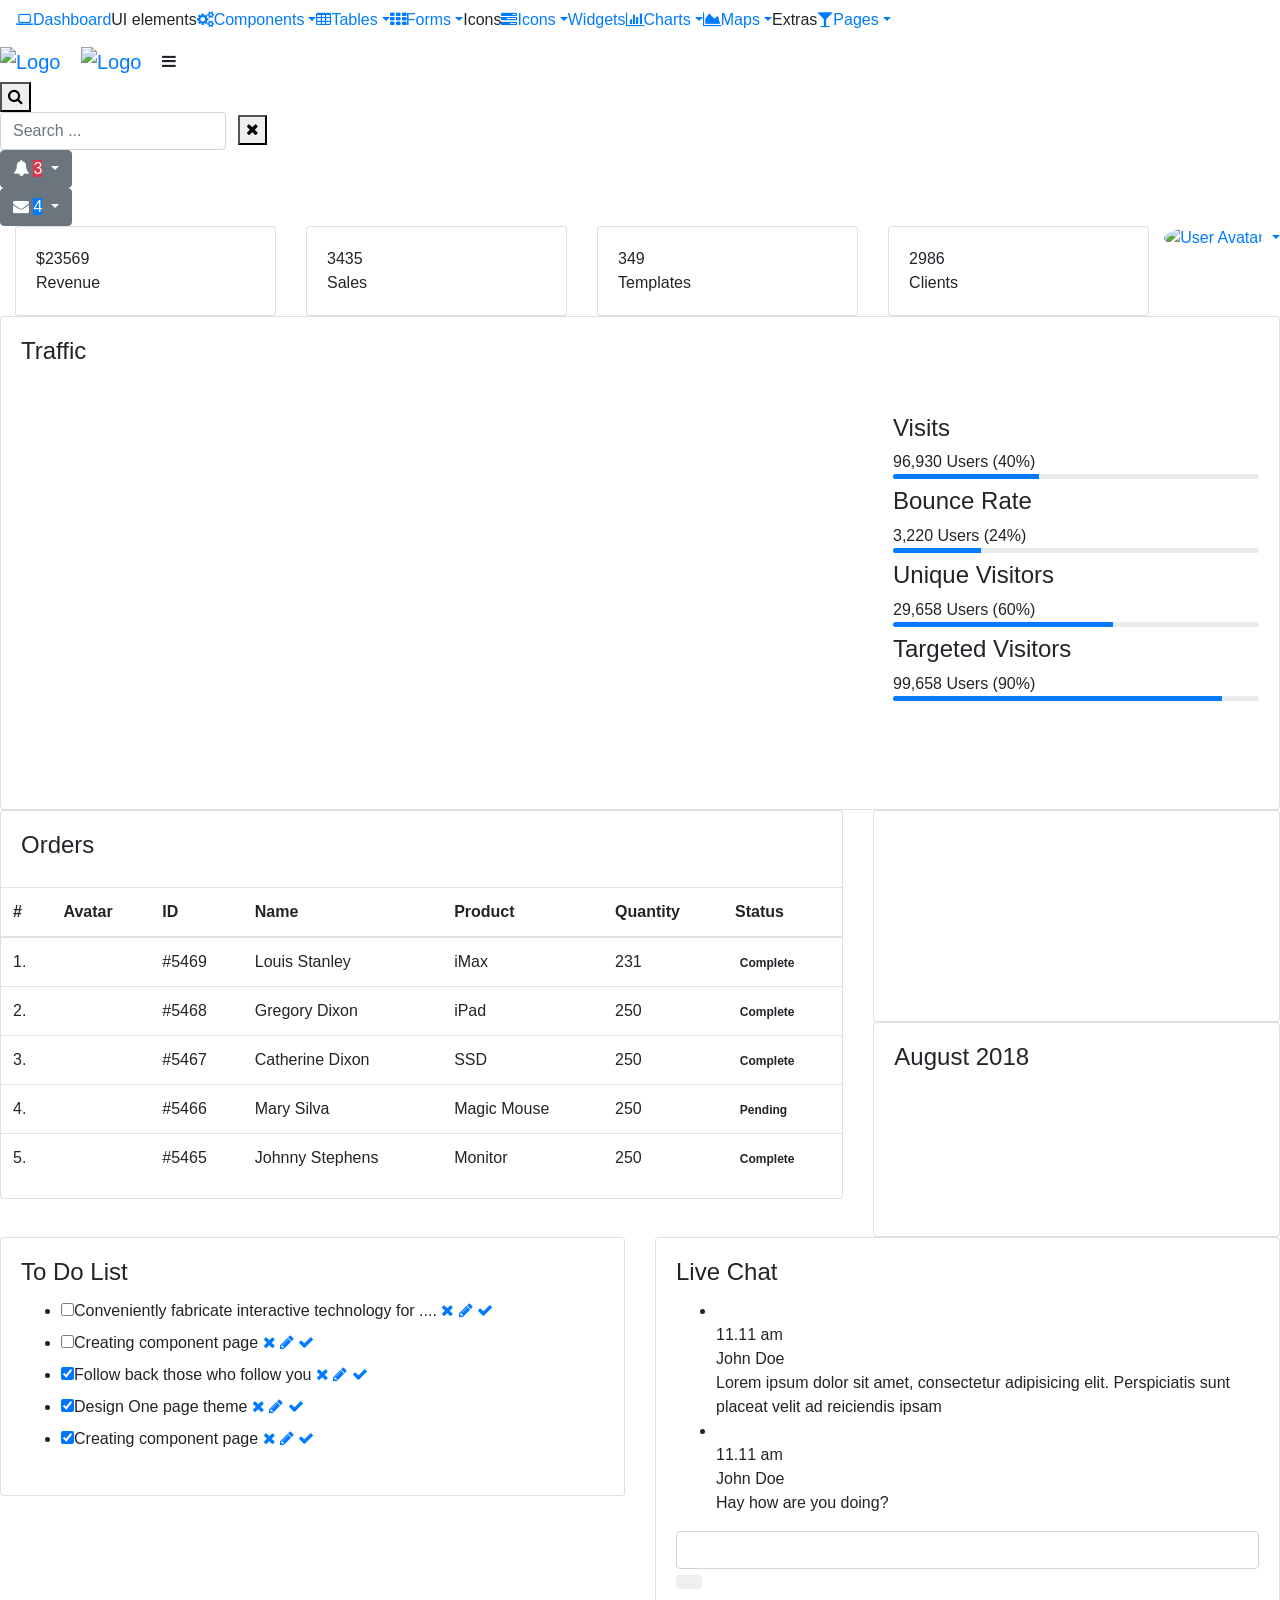
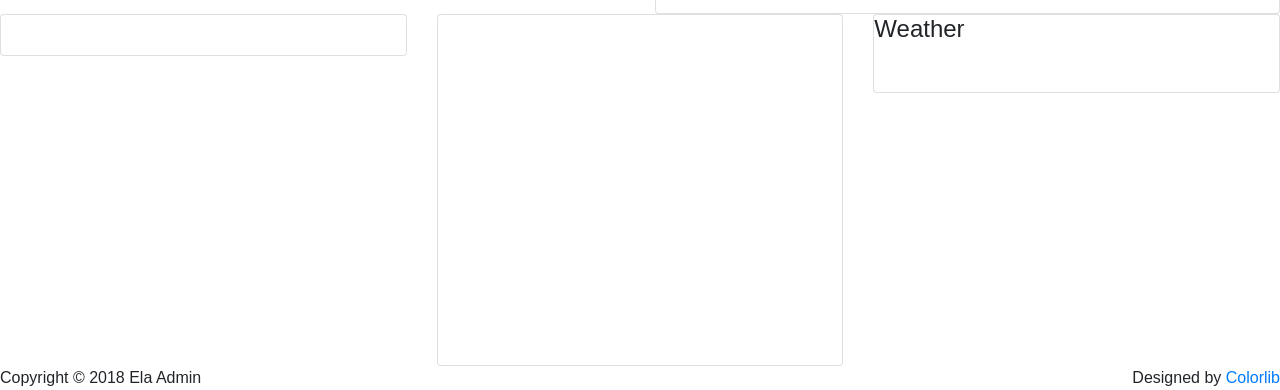
==== index.html @ 2fab35b4 "Initial commit" ====
<!doctype html>
<!--[if lt IE 7]>      <html class="no-js lt-ie9 lt-ie8 lt-ie7" lang=""> <![endif]-->
<!--[if IE 7]>         <html class="no-js lt-ie9 lt-ie8" lang=""> <![endif]-->
<!--[if IE 8]>         <html class="no-js lt-ie9" lang=""> <![endif]-->
<!--[if gt IE 8]><!--> <html class="no-js" lang=""> <!--<![endif]-->
<head>
    <meta charset="utf-8">
    <meta http-equiv="X-UA-Compatible" content="IE=edge">
    <title>Ela Admin - HTML5 Admin Template</title>
    <meta name="description" content="Ela Admin - HTML5 Admin Template">
    <meta name="viewport" content="width=device-width, initial-scale=1">

    <link rel="apple-touch-icon" href="https://i.imgur.com/QRAUqs9.png">
    <link rel="shortcut icon" href="https://i.imgur.com/QRAUqs9.png">

    <link rel="stylesheet" href="https://cdn.jsdelivr.net/npm/normalize.css@8.0.0/normalize.min.css">
    <link rel="stylesheet" href="https://cdn.jsdelivr.net/npm/bootstrap@4.1.3/dist/css/bootstrap.min.css">
    <link rel="stylesheet" href="https://cdn.jsdelivr.net/npm/font-awesome@4.7.0/css/font-awesome.min.css">
    <link rel="stylesheet" href="https://cdn.jsdelivr.net/gh/lykmapipo/themify-icons@0.1.2/css/themify-icons.css">
    <link rel="stylesheet" href="https://cdn.jsdelivr.net/npm/pixeden-stroke-7-icon@1.2.3/pe-icon-7-stroke/dist/pe-icon-7-stroke.min.css">
    <link rel="stylesheet" href="https://cdnjs.cloudflare.com/ajax/libs/flag-icon-css/3.2.0/css/flag-icon.min.css">
    <link rel="stylesheet" href="assets/css/cs-skin-elastic.css">
    <link rel="stylesheet" href="assets/css/style.css">
    <!-- <script type="text/javascript" src="https://cdn.jsdelivr.net/html5shiv/3.7.3/html5shiv.min.js"></script> -->
    <link href="https://cdn.jsdelivr.net/npm/chartist@0.11.0/dist/chartist.min.css" rel="stylesheet">
    <link href="https://cdn.jsdelivr.net/npm/jqvmap@1.5.1/dist/jqvmap.min.css" rel="stylesheet">

    <link href="https://cdn.jsdelivr.net/npm/weathericons@2.1.0/css/weather-icons.css" rel="stylesheet" />
    <link href="https://cdn.jsdelivr.net/npm/fullcalendar@3.9.0/dist/fullcalendar.min.css" rel="stylesheet" />

   <style>
    #weatherWidget .currentDesc {
        color: #ffffff!important;
    }
        .traffic-chart {
            min-height: 335px;
        }
        #flotPie1  {
            height: 150px;
        }
        #flotPie1 td {
            padding:3px;
        }
        #flotPie1 table {
            top: 20px!important;
            right: -10px!important;
        }
        .chart-container {
            display: table;
            min-width: 270px ;
            text-align: left;
            padding-top: 10px;
            padding-bottom: 10px;
        }
        #flotLine5  {
             height: 105px;
        }

        #flotBarChart {
            height: 150px;
        }
        #cellPaiChart{
            height: 160px;
        }

    </style>
</head>

<body>
    <!-- Left Panel -->
    <aside id="left-panel" class="left-panel">
        <nav class="navbar navbar-expand-sm navbar-default">
            <div id="main-menu" class="main-menu collapse navbar-collapse">
                <ul class="nav navbar-nav">
                    <li class="active">
                        <a href="index.html"><i class="menu-icon fa fa-laptop"></i>Dashboard </a>
                    </li>
                    <li class="menu-title">UI elements</li><!-- /.menu-title -->
                    <li class="menu-item-has-children dropdown">
                        <a href="#" class="dropdown-toggle" data-toggle="dropdown" aria-haspopup="true" aria-expanded="false"> <i class="menu-icon fa fa-cogs"></i>Components</a>
                        <ul class="sub-menu children dropdown-menu">                            <li><i class="fa fa-puzzle-piece"></i><a href="ui-buttons.html">Buttons</a></li>
                            <li><i class="fa fa-id-badge"></i><a href="ui-badges.html">Badges</a></li>
                            <li><i class="fa fa-bars"></i><a href="ui-tabs.html">Tabs</a></li>

                            <li><i class="fa fa-id-card-o"></i><a href="ui-cards.html">Cards</a></li>
                            <li><i class="fa fa-exclamation-triangle"></i><a href="ui-alerts.html">Alerts</a></li>
                            <li><i class="fa fa-spinner"></i><a href="ui-progressbar.html">Progress Bars</a></li>
                            <li><i class="fa fa-fire"></i><a href="ui-modals.html">Modals</a></li>
                            <li><i class="fa fa-book"></i><a href="ui-switches.html">Switches</a></li>
                            <li><i class="fa fa-th"></i><a href="ui-grids.html">Grids</a></li>
                            <li><i class="fa fa-file-word-o"></i><a href="ui-typgraphy.html">Typography</a></li>
                        </ul>
                    </li>
                    <li class="menu-item-has-children dropdown">
                        <a href="#" class="dropdown-toggle" data-toggle="dropdown" aria-haspopup="true" aria-expanded="false"> <i class="menu-icon fa fa-table"></i>Tables</a>
                        <ul class="sub-menu children dropdown-menu">
                            <li><i class="fa fa-table"></i><a href="tables-basic.html">Basic Table</a></li>
                            <li><i class="fa fa-table"></i><a href="tables-data.html">Data Table</a></li>
                        </ul>
                    </li>
                    <li class="menu-item-has-children dropdown">
                        <a href="#" class="dropdown-toggle" data-toggle="dropdown" aria-haspopup="true" aria-expanded="false"> <i class="menu-icon fa fa-th"></i>Forms</a>
                        <ul class="sub-menu children dropdown-menu">
                            <li><i class="menu-icon fa fa-th"></i><a href="forms-basic.html">Basic Form</a></li>
                            <li><i class="menu-icon fa fa-th"></i><a href="forms-advanced.html">Advanced Form</a></li>
                        </ul>
                    </li>

                    <li class="menu-title">Icons</li><!-- /.menu-title -->

                    <li class="menu-item-has-children dropdown">
                        <a href="#" class="dropdown-toggle" data-toggle="dropdown" aria-haspopup="true" aria-expanded="false"> <i class="menu-icon fa fa-tasks"></i>Icons</a>
                        <ul class="sub-menu children dropdown-menu">
                            <li><i class="menu-icon fa fa-fort-awesome"></i><a href="font-fontawesome.html">Font Awesome</a></li>
                            <li><i class="menu-icon ti-themify-logo"></i><a href="font-themify.html">Themefy Icons</a></li>
                        </ul>
                    </li>
                    <li>
                        <a href="widgets.html"> <i class="menu-icon ti-email"></i>Widgets </a>
                    </li>
                    <li class="menu-item-has-children dropdown">
                        <a href="#" class="dropdown-toggle" data-toggle="dropdown" aria-haspopup="true" aria-expanded="false"> <i class="menu-icon fa fa-bar-chart"></i>Charts</a>
                        <ul class="sub-menu children dropdown-menu">
                            <li><i class="menu-icon fa fa-line-chart"></i><a href="charts-chartjs.html">Chart JS</a></li>
                            <li><i class="menu-icon fa fa-area-chart"></i><a href="charts-flot.html">Flot Chart</a></li>
                            <li><i class="menu-icon fa fa-pie-chart"></i><a href="charts-peity.html">Peity Chart</a></li>
                        </ul>
                    </li>

                    <li class="menu-item-has-children dropdown">
                        <a href="#" class="dropdown-toggle" data-toggle="dropdown" aria-haspopup="true" aria-expanded="false"> <i class="menu-icon fa fa-area-chart"></i>Maps</a>
                        <ul class="sub-menu children dropdown-menu">
                            <li><i class="menu-icon fa fa-map-o"></i><a href="maps-gmap.html">Google Maps</a></li>
                            <li><i class="menu-icon fa fa-street-view"></i><a href="maps-vector.html">Vector Maps</a></li>
                        </ul>
                    </li>
                    <li class="menu-title">Extras</li><!-- /.menu-title -->
                    <li class="menu-item-has-children dropdown">
                        <a href="#" class="dropdown-toggle" data-toggle="dropdown" aria-haspopup="true" aria-expanded="false"> <i class="menu-icon fa fa-glass"></i>Pages</a>
                        <ul class="sub-menu children dropdown-menu">
                            <li><i class="menu-icon fa fa-sign-in"></i><a href="page-login.html">Login</a></li>
                            <li><i class="menu-icon fa fa-sign-in"></i><a href="page-register.html">Register</a></li>
                            <li><i class="menu-icon fa fa-paper-plane"></i><a href="pages-forget.html">Forget Pass</a></li>
                        </ul>
                    </li>
                </ul>
            </div><!-- /.navbar-collapse -->
        </nav>
    </aside>
    <!-- /#left-panel -->
    <!-- Right Panel -->
    <div id="right-panel" class="right-panel">
        <!-- Header-->
        <header id="header" class="header">
            <div class="top-left">
                <div class="navbar-header">
                    <a class="navbar-brand" href="./"><img src="assets/images/logo.png" alt="Logo"></a>
                    <a class="navbar-brand hidden" href="./"><img src="images/logo2.png" alt="Logo"></a>
                    <a id="menuToggle" class="menutoggle"><i class="fa fa-bars"></i></a>
                </div>
            </div>
            <div class="top-right">
                <div class="header-menu">
                    <div class="header-left">
                        <button class="search-trigger"><i class="fa fa-search"></i></button>
                        <div class="form-inline">
                            <form class="search-form">
                                <input class="form-control mr-sm-2" type="text" placeholder="Search ..." aria-label="Search">
                                <button class="search-close" type="submit"><i class="fa fa-close"></i></button>
                            </form>
                        </div>

                        <div class="dropdown for-notification">
                            <button class="btn btn-secondary dropdown-toggle" type="button" id="notification" data-toggle="dropdown" aria-haspopup="true" aria-expanded="false">
                                <i class="fa fa-bell"></i>
                                <span class="count bg-danger">3</span>
                            </button>
                            <div class="dropdown-menu" aria-labelledby="notification">
                                <p class="red">You have 3 Notification</p>
                                <a class="dropdown-item media" href="#">
                                    <i class="fa fa-check"></i>
                                    <p>Server #1 overloaded.</p>
                                </a>
                                <a class="dropdown-item media" href="#">
                                    <i class="fa fa-info"></i>
                                    <p>Server #2 overloaded.</p>
                                </a>
                                <a class="dropdown-item media" href="#">
                                    <i class="fa fa-warning"></i>
                                    <p>Server #3 overloaded.</p>
                                </a>
                            </div>
                        </div>

                        <div class="dropdown for-message">
                            <button class="btn btn-secondary dropdown-toggle" type="button" id="message" data-toggle="dropdown" aria-haspopup="true" aria-expanded="false">
                                <i class="fa fa-envelope"></i>
                                <span class="count bg-primary">4</span>
                            </button>
                            <div class="dropdown-menu" aria-labelledby="message">
                                <p class="red">You have 4 Mails</p>
                                <a class="dropdown-item media" href="#">
                                    <span class="photo media-left"><img alt="avatar" src="images/avatar/1.jpg"></span>
                                    <div class="message media-body">
                                        <span class="name float-left">Jonathan Smith</span>
                                        <span class="time float-right">Just now</span>
                                        <p>Hello, this is an example msg</p>
                                    </div>
                                </a>
                                <a class="dropdown-item media" href="#">
                                    <span class="photo media-left"><img alt="avatar" src="images/avatar/2.jpg"></span>
                                    <div class="message media-body">
                                        <span class="name float-left">Jack Sanders</span>
                                        <span class="time float-right">5 minutes ago</span>
                                        <p>Lorem ipsum dolor sit amet, consectetur</p>
                                    </div>
                                </a>
                                <a class="dropdown-item media" href="#">
                                    <span class="photo media-left"><img alt="avatar" src="images/avatar/3.jpg"></span>
                                    <div class="message media-body">
                                        <span class="name float-left">Cheryl Wheeler</span>
                                        <span class="time float-right">10 minutes ago</span>
                                        <p>Hello, this is an example msg</p>
                                    </div>
                                </a>
                                <a class="dropdown-item media" href="#">
                                    <span class="photo media-left"><img alt="avatar" src="images/avatar/4.jpg"></span>
                                    <div class="message media-body">
                                        <span class="name float-left">Rachel Santos</span>
                                        <span class="time float-right">15 minutes ago</span>
                                        <p>Lorem ipsum dolor sit amet, consectetur</p>
                                    </div>
                                </a>
                            </div>
                        </div>
                    </div>

                    <div class="user-area dropdown float-right">
                        <a href="#" class="dropdown-toggle active" data-toggle="dropdown" aria-haspopup="true" aria-expanded="false">
                            <img class="user-avatar rounded-circle" src="images/admin.jpg" alt="User Avatar">
                        </a>

                        <div class="user-menu dropdown-menu">
                            <a class="nav-link" href="#"><i class="fa fa- user"></i>My Profile</a>

                            <a class="nav-link" href="#"><i class="fa fa- user"></i>Notifications <span class="count">13</span></a>

                            <a class="nav-link" href="#"><i class="fa fa -cog"></i>Settings</a>

                            <a class="nav-link" href="#"><i class="fa fa-power -off"></i>Logout</a>
                        </div>
                    </div>

                </div>
            </div>
        </header>
        <!-- /#header -->
        <!-- Content -->
        <div class="content">
            <!-- Animated -->
            <div class="animated fadeIn">
                <!-- Widgets  -->
                <div class="row">
                    <div class="col-lg-3 col-md-6">
                        <div class="card">
                            <div class="card-body">
                                <div class="stat-widget-five">
                                    <div class="stat-icon dib flat-color-1">
                                        <i class="pe-7s-cash"></i>
                                    </div>
                                    <div class="stat-content">
                                        <div class="text-left dib">
                                            <div class="stat-text">$<span class="count">23569</span></div>
                                            <div class="stat-heading">Revenue</div>
                                        </div>
                                    </div>
                                </div>
                            </div>
                        </div>
                    </div>

                    <div class="col-lg-3 col-md-6">
                        <div class="card">
                            <div class="card-body">
                                <div class="stat-widget-five">
                                    <div class="stat-icon dib flat-color-2">
                                        <i class="pe-7s-cart"></i>
                                    </div>
                                    <div class="stat-content">
                                        <div class="text-left dib">
                                            <div class="stat-text"><span class="count">3435</span></div>
                                            <div class="stat-heading">Sales</div>
                                        </div>
                                    </div>
                                </div>
                            </div>
                        </div>
                    </div>

                    <div class="col-lg-3 col-md-6">
                        <div class="card">
                            <div class="card-body">
                                <div class="stat-widget-five">
                                    <div class="stat-icon dib flat-color-3">
                                        <i class="pe-7s-browser"></i>
                                    </div>
                                    <div class="stat-content">
                                        <div class="text-left dib">
                                            <div class="stat-text"><span class="count">349</span></div>
                                            <div class="stat-heading">Templates</div>
                                        </div>
                                    </div>
                                </div>
                            </div>
                        </div>
                    </div>

                    <div class="col-lg-3 col-md-6">
                        <div class="card">
                            <div class="card-body">
                                <div class="stat-widget-five">
                                    <div class="stat-icon dib flat-color-4">
                                        <i class="pe-7s-users"></i>
                                    </div>
                                    <div class="stat-content">
                                        <div class="text-left dib">
                                            <div class="stat-text"><span class="count">2986</span></div>
                                            <div class="stat-heading">Clients</div>
                                        </div>
                                    </div>
                                </div>
                            </div>
                        </div>
                    </div>
                </div>
                <!-- /Widgets -->
                <!--  Traffic  -->
                <div class="row">
                    <div class="col-lg-12">
                        <div class="card">
                            <div class="card-body">
                                <h4 class="box-title">Traffic </h4>
                            </div>
                            <div class="row">
                                <div class="col-lg-8">
                                    <div class="card-body">
                                        <!-- <canvas id="TrafficChart"></canvas>   -->
                                        <div id="traffic-chart" class="traffic-chart"></div>
                                    </div>
                                </div>
                                <div class="col-lg-4">
                                    <div class="card-body">
                                        <div class="progress-box progress-1">
                                            <h4 class="por-title">Visits</h4>
                                            <div class="por-txt">96,930 Users (40%)</div>
                                            <div class="progress mb-2" style="height: 5px;">
                                                <div class="progress-bar bg-flat-color-1" role="progressbar" style="width: 40%;" aria-valuenow="25" aria-valuemin="0" aria-valuemax="100"></div>
                                            </div>
                                        </div>
                                        <div class="progress-box progress-2">
                                            <h4 class="por-title">Bounce Rate</h4>
                                            <div class="por-txt">3,220 Users (24%)</div>
                                            <div class="progress mb-2" style="height: 5px;">
                                                <div class="progress-bar bg-flat-color-2" role="progressbar" style="width: 24%;" aria-valuenow="25" aria-valuemin="0" aria-valuemax="100"></div>
                                            </div>
                                        </div>
                                        <div class="progress-box progress-2">
                                            <h4 class="por-title">Unique Visitors</h4>
                                            <div class="por-txt">29,658 Users (60%)</div>
                                            <div class="progress mb-2" style="height: 5px;">
                                                <div class="progress-bar bg-flat-color-3" role="progressbar" style="width: 60%;" aria-valuenow="60" aria-valuemin="0" aria-valuemax="100"></div>
                                            </div>
                                        </div>
                                        <div class="progress-box progress-2">
                                            <h4 class="por-title">Targeted  Visitors</h4>
                                            <div class="por-txt">99,658 Users (90%)</div>
                                            <div class="progress mb-2" style="height: 5px;">
                                                <div class="progress-bar bg-flat-color-4" role="progressbar" style="width: 90%;" aria-valuenow="90" aria-valuemin="0" aria-valuemax="100"></div>
                                            </div>
                                        </div>
                                    </div> <!-- /.card-body -->
                                </div>
                            </div> <!-- /.row -->
                            <div class="card-body"></div>
                        </div>
                    </div><!-- /# column -->
                </div>
                <!--  /Traffic -->
                <div class="clearfix"></div>
                <!-- Orders -->
                <div class="orders">
                    <div class="row">
                        <div class="col-xl-8">
                            <div class="card">
                                <div class="card-body">
                                    <h4 class="box-title">Orders </h4>
                                </div>
                                <div class="card-body--">
                                    <div class="table-stats order-table ov-h">
                                        <table class="table ">
                                            <thead>
                                                <tr>
                                                    <th class="serial">#</th>
                                                    <th class="avatar">Avatar</th>
                                                    <th>ID</th>
                                                    <th>Name</th>
                                                    <th>Product</th>
                                                    <th>Quantity</th>
                                                    <th>Status</th>
                                                </tr>
                                            </thead>
                                            <tbody>
                                                <tr>
                                                    <td class="serial">1.</td>
                                                    <td class="avatar">
                                                        <div class="round-img">
                                                            <a href="#"><img class="rounded-circle" src="images/avatar/1.jpg" alt=""></a>
                                                        </div>
                                                    </td>
                                                    <td> #5469 </td>
                                                    <td>  <span class="name">Louis Stanley</span> </td>
                                                    <td> <span class="product">iMax</span> </td>
                                                    <td><span class="count">231</span></td>
                                                    <td>
                                                        <span class="badge badge-complete">Complete</span>
                                                    </td>
                                                </tr>
                                                <tr>
                                                    <td class="serial">2.</td>
                                                    <td class="avatar">
                                                        <div class="round-img">
                                                            <a href="#"><img class="rounded-circle" src="images/avatar/2.jpg" alt=""></a>
                                                        </div>
                                                    </td>
                                                    <td> #5468 </td>
                                                    <td>  <span class="name">Gregory Dixon</span> </td>
                                                    <td> <span class="product">iPad</span> </td>
                                                    <td><span class="count">250</span></td>
                                                    <td>
                                                        <span class="badge badge-complete">Complete</span>
                                                    </td>
                                                </tr>
                                                <tr>
                                                    <td class="serial">3.</td>
                                                    <td class="avatar">
                                                        <div class="round-img">
                                                            <a href="#"><img class="rounded-circle" src="images/avatar/3.jpg" alt=""></a>
                                                        </div>
                                                    </td>
                                                    <td> #5467 </td>
                                                    <td>  <span class="name">Catherine Dixon</span> </td>
                                                    <td> <span class="product">SSD</span> </td>
                                                    <td><span class="count">250</span></td>
                                                    <td>
                                                        <span class="badge badge-complete">Complete</span>
                                                    </td>
                                                </tr>
                                                <tr>
                                                    <td class="serial">4.</td>
                                                    <td class="avatar">
                                                        <div class="round-img">
                                                            <a href="#"><img class="rounded-circle" src="images/avatar/4.jpg" alt=""></a>
                                                        </div>
                                                    </td>
                                                    <td> #5466 </td>
                                                    <td>  <span class="name">Mary Silva</span> </td>
                                                    <td> <span class="product">Magic Mouse</span> </td>
                                                    <td><span class="count">250</span></td>
                                                    <td>
                                                        <span class="badge badge-pending">Pending</span>
                                                    </td>
                                                </tr>
                                                <tr class=" pb-0">
                                                    <td class="serial">5.</td>
                                                    <td class="avatar pb-0">
                                                        <div class="round-img">
                                                            <a href="#"><img class="rounded-circle" src="images/avatar/6.jpg" alt=""></a>
                                                        </div>
                                                    </td>
                                                    <td> #5465 </td>
                                                    <td>  <span class="name">Johnny Stephens</span> </td>
                                                    <td> <span class="product">Monitor</span> </td>
                                                    <td><span class="count">250</span></td>
                                                    <td>
                                                        <span class="badge badge-complete">Complete</span>
                                                    </td>
                                                </tr>
                                            </tbody>
                                        </table>
                                    </div> <!-- /.table-stats -->
                                </div>
                            </div> <!-- /.card -->
                        </div>  <!-- /.col-lg-8 -->

                        <div class="col-xl-4">
                            <div class="row">
                                <div class="col-lg-6 col-xl-12">
                                    <div class="card br-0">
                                        <div class="card-body">
                                            <div class="chart-container ov-h">
                                                <div id="flotPie1" class="float-chart"></div>
                                            </div>
                                        </div>
                                    </div><!-- /.card -->
                                </div>

                                <div class="col-lg-6 col-xl-12">
                                    <div class="card bg-flat-color-3  ">
                                        <div class="card-body">
                                            <h4 class="card-title m-0  white-color ">August 2018</h4>
                                        </div>
                                         <div class="card-body">
                                             <div id="flotLine5" class="flot-line"></div>
                                         </div>
                                    </div>
                                </div>
                            </div>
                        </div> <!-- /.col-md-4 -->
                    </div>
                </div>
                <!-- /.orders -->
                <!-- To Do and Live Chat -->
                <div class="row">
                    <div class="col-lg-6">
                        <div class="card">
                            <div class="card-body">
                                <h4 class="card-title box-title">To Do List</h4>
                                <div class="card-content">
                                    <div class="todo-list">
                                        <div class="tdl-holder">
                                            <div class="tdl-content">
                                                <ul>
                                                    <li>
                                                        <label>
                                                            <input type="checkbox"><i class="check-box"></i><span>Conveniently fabricate interactive technology for ....</span>
                                                            <a href='#' class="fa fa-times"></a>
                                                            <a href='#' class="fa fa-pencil"></a>
                                                            <a href='#' class="fa fa-check"></a>
                                                        </label>
                                                    </li>
                                                    <li>
                                                        <label>
                                                            <input type="checkbox"><i class="check-box"></i><span>Creating component page</span>
                                                            <a href='#' class="fa fa-times"></a>
                                                            <a href='#' class="fa fa-pencil"></a>
                                                            <a href='#' class="fa fa-check"></a>
                                                        </label>
                                                    </li>
                                                    <li>
                                                        <label>
                                                            <input type="checkbox" checked><i class="check-box"></i><span>Follow back those who follow you</span>
                                                            <a href='#' class="fa fa-times"></a>
                                                            <a href='#' class="fa fa-pencil"></a>
                                                            <a href='#' class="fa fa-check"></a>
                                                        </label>
                                                    </li>
                                                    <li>
                                                        <label>
                                                            <input type="checkbox" checked><i class="check-box"></i><span>Design One page theme</span>
                                                            <a href='#' class="fa fa-times"></a>
                                                            <a href='#' class="fa fa-pencil"></a>
                                                            <a href='#' class="fa fa-check"></a>
                                                        </label>
                                                    </li>

                                                    <li>
                                                        <label>
                                                            <input type="checkbox" checked><i class="check-box"></i><span>Creating component page</span>
                                                            <a href='#' class="fa fa-times"></a>
                                                            <a href='#' class="fa fa-pencil"></a>
                                                            <a href='#' class="fa fa-check"></a>
                                                        </label>
                                                    </li>
                                                </ul>
                                            </div>
                                        </div>
                                    </div> <!-- /.todo-list -->
                                </div>
                            </div> <!-- /.card-body -->
                        </div><!-- /.card -->
                    </div>

                    <div class="col-lg-6">
                        <div class="card">
                            <div class="card-body">
                                <h4 class="card-title box-title">Live Chat</h4>
                                <div class="card-content">
                                    <div class="messenger-box">
                                        <ul>
                                            <li>
                                                <div class="msg-received msg-container">
                                                    <div class="avatar">
                                                       <img src="images/avatar/64-1.jpg" alt="">
                                                       <div class="send-time">11.11 am</div>
                                                    </div>
                                                    <div class="msg-box">
                                                        <div class="inner-box">
                                                            <div class="name">
                                                                John Doe
                                                            </div>
                                                            <div class="meg">
                                                                Lorem ipsum dolor sit amet, consectetur adipisicing elit. Perspiciatis sunt placeat velit ad reiciendis ipsam
                                                            </div>
                                                        </div>
                                                    </div>
                                                </div><!-- /.msg-received -->
                                            </li>
                                            <li>
                                                <div class="msg-sent msg-container">
                                                    <div class="avatar">
                                                       <img src="images/avatar/64-2.jpg" alt="">
                                                       <div class="send-time">11.11 am</div>
                                                    </div>
                                                    <div class="msg-box">
                                                        <div class="inner-box">
                                                            <div class="name">
                                                                John Doe
                                                            </div>
                                                            <div class="meg">
                                                                Hay how are you doing?
                                                            </div>
                                                        </div>
                                                    </div>
                                                </div><!-- /.msg-sent -->
                                            </li>
                                        </ul>
                                        <div class="send-mgs">
                                            <div class="yourmsg">
                                                <input class="form-control" type="text">
                                            </div>
                                            <button class="btn msg-send-btn">
                                                <i class="pe-7s-paper-plane"></i>
                                            </button>
                                        </div>
                                    </div><!-- /.messenger-box -->
                                </div>
                            </div> <!-- /.card-body -->
                        </div><!-- /.card -->
                    </div>
                </div>
                <!-- /To Do and Live Chat -->
                <!-- Calender Chart Weather  -->
                <div class="row">
                    <div class="col-md-12 col-lg-4">
                        <div class="card">
                            <div class="card-body">
                                <!-- <h4 class="box-title">Chandler</h4> -->
                                <div class="calender-cont widget-calender">
                                    <div id="calendar"></div>
                                </div>
                            </div>
                        </div><!-- /.card -->
                    </div>

                    <div class="col-lg-4 col-md-6">
                        <div class="card ov-h">
                            <div class="card-body bg-flat-color-2">
                                <div id="flotBarChart" class="float-chart ml-4 mr-4"></div>
                            </div>
                            <div id="cellPaiChart" class="float-chart"></div>
                        </div><!-- /.card -->
                    </div>
                    <div class="col-lg-4 col-md-6">
                        <div class="card weather-box">
                            <h4 class="weather-title box-title">Weather</h4>
                            <div class="card-body">
                                <div class="weather-widget">
                                    <div id="weather-one" class="weather-one"></div>
                                </div>
                            </div>
                        </div><!-- /.card -->
                    </div>
                </div>
                <!-- /Calender Chart Weather -->
                <!-- Modal - Calendar - Add New Event -->
                <div class="modal fade none-border" id="event-modal">
                    <div class="modal-dialog">
                        <div class="modal-content">
                            <div class="modal-header">
                                <button type="button" class="close" data-dismiss="modal" aria-hidden="true">&times;</button>
                                <h4 class="modal-title"><strong>Add New Event</strong></h4>
                            </div>
                            <div class="modal-body"></div>
                            <div class="modal-footer">
                                <button type="button" class="btn btn-default waves-effect" data-dismiss="modal">Close</button>
                                <button type="button" class="btn btn-success save-event waves-effect waves-light">Create event</button>
                                <button type="button" class="btn btn-danger delete-event waves-effect waves-light" data-dismiss="modal">Delete</button>
                            </div>
                        </div>
                    </div>
                </div>
                <!-- /#event-modal -->
                <!-- Modal - Calendar - Add Category -->
                <div class="modal fade none-border" id="add-category">
                    <div class="modal-dialog">
                        <div class="modal-content">
                            <div class="modal-header">
                                <button type="button" class="close" data-dismiss="modal" aria-hidden="true">&times;</button>
                                <h4 class="modal-title"><strong>Add a category </strong></h4>
                            </div>
                            <div class="modal-body">
                                <form>
                                    <div class="row">
                                        <div class="col-md-6">
                                            <label class="control-label">Category Name</label>
                                            <input class="form-control form-white" placeholder="Enter name" type="text" name="category-name"/>
                                        </div>
                                        <div class="col-md-6">
                                            <label class="control-label">Choose Category Color</label>
                                            <select class="form-control form-white" data-placeholder="Choose a color..." name="category-color">
                                                <option value="success">Success</option>
                                                <option value="danger">Danger</option>
                                                <option value="info">Info</option>
                                                <option value="pink">Pink</option>
                                                <option value="primary">Primary</option>
                                                <option value="warning">Warning</option>
                                            </select>
                                        </div>
                                    </div>
                                </form>
                            </div>
                            <div class="modal-footer">
                                <button type="button" class="btn btn-default waves-effect" data-dismiss="modal">Close</button>
                                <button type="button" class="btn btn-danger waves-effect waves-light save-category" data-dismiss="modal">Save</button>
                            </div>
                        </div>
                    </div>
                </div>
            <!-- /#add-category -->
            </div>
            <!-- .animated -->
        </div>
        <!-- /.content -->
        <div class="clearfix"></div>
        <!-- Footer -->
        <footer class="site-footer">
            <div class="footer-inner bg-white">
                <div class="row">
                    <div class="col-sm-6">
                        Copyright &copy; 2018 Ela Admin
                    </div>
                    <div class="col-sm-6 text-right">
                        Designed by <a href="https://colorlib.com">Colorlib</a>
                    </div>
                </div>
            </div>
        </footer>
        <!-- /.site-footer -->
    </div>
    <!-- /#right-panel -->

    <!-- Scripts -->
    <script src="https://cdn.jsdelivr.net/npm/jquery@2.2.4/dist/jquery.min.js"></script>
    <script src="https://cdn.jsdelivr.net/npm/popper.js@1.14.4/dist/umd/popper.min.js"></script>
    <script src="https://cdn.jsdelivr.net/npm/bootstrap@4.1.3/dist/js/bootstrap.min.js"></script>
    <script src="https://cdn.jsdelivr.net/npm/jquery-match-height@0.7.2/dist/jquery.matchHeight.min.js"></script>
    <script src="assets/js/main.js"></script>

    <!--  Chart js -->
    <script src="https://cdn.jsdelivr.net/npm/chart.js@2.7.3/dist/Chart.bundle.min.js"></script>

    <!--Chartist Chart-->
    <script src="https://cdn.jsdelivr.net/npm/chartist@0.11.0/dist/chartist.min.js"></script>
    <script src="https://cdn.jsdelivr.net/npm/chartist-plugin-legend@0.6.2/chartist-plugin-legend.min.js"></script>

    <script src="https://cdn.jsdelivr.net/npm/jquery.flot@0.8.3/jquery.flot.min.js"></script>
    <script src="https://cdn.jsdelivr.net/npm/flot-pie@1.0.0/src/jquery.flot.pie.min.js"></script>
    <script src="https://cdn.jsdelivr.net/npm/flot-spline@0.0.1/js/jquery.flot.spline.min.js"></script>

    <script src="https://cdn.jsdelivr.net/npm/simpleweather@3.1.0/jquery.simpleWeather.min.js"></script>
    <script src="assets/js/init/weather-init.js"></script>

    <script src="https://cdn.jsdelivr.net/npm/moment@2.22.2/moment.min.js"></script>
    <script src="https://cdn.jsdelivr.net/npm/fullcalendar@3.9.0/dist/fullcalendar.min.js"></script>
    <script src="assets/js/init/fullcalendar-init.js"></script>

    <!--Local Stuff-->
    <script>
        jQuery(document).ready(function($) {
            "use strict";

            // Pie chart flotPie1
            var piedata = [
                { label: "Desktop visits", data: [[1,32]], color: '#5c6bc0'},
                { label: "Tab visits", data: [[1,33]], color: '#ef5350'},
                { label: "Mobile visits", data: [[1,35]], color: '#66bb6a'}
            ];

            $.plot('#flotPie1', piedata, {
                series: {
                    pie: {
                        show: true,
                        radius: 1,
                        innerRadius: 0.65,
                        label: {
                            show: true,
                            radius: 2/3,
                            threshold: 1
                        },
                        stroke: {
                            width: 0
                        }
                    }
                },
                grid: {
                    hoverable: true,
                    clickable: true
                }
            });
            // Pie chart flotPie1  End
            // cellPaiChart
            var cellPaiChart = [
                { label: "Direct Sell", data: [[1,65]], color: '#5b83de'},
                { label: "Channel Sell", data: [[1,35]], color: '#00bfa5'}
            ];
            $.plot('#cellPaiChart', cellPaiChart, {
                series: {
                    pie: {
                        show: true,
                        stroke: {
                            width: 0
                        }
                    }
                },
                legend: {
                    show: false
                },grid: {
                    hoverable: true,
                    clickable: true
                }

            });
            // cellPaiChart End
            // Line Chart  #flotLine5
            var newCust = [[0, 3], [1, 5], [2,4], [3, 7], [4, 9], [5, 3], [6, 6], [7, 4], [8, 10]];

            var plot = $.plot($('#flotLine5'),[{
                data: newCust,
                label: 'New Data Flow',
                color: '#fff'
            }],
            {
                series: {
                    lines: {
                        show: true,
                        lineColor: '#fff',
                        lineWidth: 2
                    },
                    points: {
                        show: true,
                        fill: true,
                        fillColor: "#ffffff",
                        symbol: "circle",
                        radius: 3
                    },
                    shadowSize: 0
                },
                points: {
                    show: true,
                },
                legend: {
                    show: false
                },
                grid: {
                    show: false
                }
            });
            // Line Chart  #flotLine5 End
            // Traffic Chart using chartist
            if ($('#traffic-chart').length) {
                var chart = new Chartist.Line('#traffic-chart', {
                  labels: ['Jan', 'Feb', 'Mar', 'Apr', 'May', 'Jun'],
                  series: [
                  [0, 18000, 35000,  25000,  22000,  0],
                  [0, 33000, 15000,  20000,  15000,  300],
                  [0, 15000, 28000,  15000,  30000,  5000]
                  ]
              }, {
                  low: 0,
                  showArea: true,
                  showLine: false,
                  showPoint: false,
                  fullWidth: true,
                  axisX: {
                    showGrid: true
                }
            });

                chart.on('draw', function(data) {
                    if(data.type === 'line' || data.type === 'area') {
                        data.element.animate({
                            d: {
                                begin: 2000 * data.index,
                                dur: 2000,
                                from: data.path.clone().scale(1, 0).translate(0, data.chartRect.height()).stringify(),
                                to: data.path.clone().stringify(),
                                easing: Chartist.Svg.Easing.easeOutQuint
                            }
                        });
                    }
                });
            }
            // Traffic Chart using chartist End
            //Traffic chart chart-js
            if ($('#TrafficChart').length) {
                var ctx = document.getElementById( "TrafficChart" );
                ctx.height = 150;
                var myChart = new Chart( ctx, {
                    type: 'line',
                    data: {
                        labels: [ "Jan", "Feb", "Mar", "Apr", "May", "Jun", "Jul" ],
                        datasets: [
                        {
                            label: "Visit",
                            borderColor: "rgba(4, 73, 203,.09)",
                            borderWidth: "1",
                            backgroundColor: "rgba(4, 73, 203,.5)",
                            data: [ 0, 2900, 5000, 3300, 6000, 3250, 0 ]
                        },
                        {
                            label: "Bounce",
                            borderColor: "rgba(245, 23, 66, 0.9)",
                            borderWidth: "1",
                            backgroundColor: "rgba(245, 23, 66,.5)",
                            pointHighlightStroke: "rgba(245, 23, 66,.5)",
                            data: [ 0, 4200, 4500, 1600, 4200, 1500, 4000 ]
                        },
                        {
                            label: "Targeted",
                            borderColor: "rgba(40, 169, 46, 0.9)",
                            borderWidth: "1",
                            backgroundColor: "rgba(40, 169, 46, .5)",
                            pointHighlightStroke: "rgba(40, 169, 46,.5)",
                            data: [1000, 5200, 3600, 2600, 4200, 5300, 0 ]
                        }
                        ]
                    },
                    options: {
                        responsive: true,
                        tooltips: {
                            mode: 'index',
                            intersect: false
                        },
                        hover: {
                            mode: 'nearest',
                            intersect: true
                        }

                    }
                } );
            }
            //Traffic chart chart-js  End
            // Bar Chart #flotBarChart
            $.plot("#flotBarChart", [{
                data: [[0, 18], [2, 8], [4, 5], [6, 13],[8,5], [10,7],[12,4], [14,6],[16,15], [18, 9],[20,17], [22,7],[24,4], [26,9],[28,11]],
                bars: {
                    show: true,
                    lineWidth: 0,
                    fillColor: '#ffffff8a'
                }
            }], {
                grid: {
                    show: false
                }
            });
            // Bar Chart #flotBarChart End
        });
    </script>
</body>
</html>
---- assets/css/cs-skin-elastic.css ----
@font-face {
	font-family: 'icomoon';
	src:url('../fonts/icomoon/icomoon.eot?-rdnm34');
	src:url('../fonts/icomoon/icomoon.eot?#iefix-rdnm34') format('embedded-opentype'),
		url('../fonts/icomoon/icomoon.woff?-rdnm34') format('woff'),
		url('../fonts/icomoon/icomoon.ttf?-rdnm34') format('truetype'),
		url('../fonts/icomoon/icomoon.svg?-rdnm34#icomoon') format('svg');
	font-weight: normal;
	font-style: normal;
}

div.cs-skin-elastic {
	background: transparent;
	font-size: 1.5em;
	font-weight: 700;
	color: #5b8583;
}

@media screen and (max-width: 30em) {
	div.cs-skin-elastic { font-size: 1em; }
}

.cs-skin-elastic > span {
	background-color: #fff;
	z-index: 100;
}

.cs-skin-elastic > span::after {
	font-family: 'icomoon';
	content: '\e005';
	-webkit-backface-visibility: hidden;
	backface-visibility: hidden;
}

.cs-skin-elastic .cs-options {
	overflow: visible;
	background: transparent;
	opacity: 1;
	visibility: visible;
	padding-bottom: 1.25em;
	pointer-events: none;
}

.cs-skin-elastic.cs-active .cs-options {
	pointer-events: auto;
}

.cs-skin-elastic .cs-options > ul::before {
	content: '';
	position: absolute;
	width: 100%;
	height: 100%;
	left: 0;
	top: 0;
	-webkit-transform: scale3d(1,0,1);
	transform: scale3d(1,0,1);
	background: #fff;
	-webkit-transform-origin: 50% 0%;
	transform-origin: 50% 0%;
	-webkit-transition: -webkit-transform 0.3s;
	transition: transform 0.3s;
}

.cs-skin-elastic.cs-active .cs-options > ul::before {
	-webkit-transform: scale3d(1,1,1);
	transform: scale3d(1,1,1);
	-webkit-transition: none;
	transition: none;
	-webkit-animation: expand 0.6s ease-out;
  	animation: expand 0.6s ease-out;
}

.cs-skin-elastic .cs-options ul li {
	opacity: 0;
	-webkit-transform: translate3d(0,-25px,0);
	transform: translate3d(0,-25px,0);
	-webkit-transition: opacity 0.15s, -webkit-transform 0.15s;
	transition: opacity 0.15s, transform 0.15s;
}

.cs-skin-elastic.cs-active .cs-options ul li {
	-webkit-transform: translate3d(0,0,0);
	transform: translate3d(0,0,0);
	opacity: 1;
	-webkit-transition: none;
	transition: none;
	-webkit-animation: bounce 0.6s ease-out;
  	animation: bounce 0.6s ease-out;
}

/* Optional delays (problematic in IE 11/Win) */
/*
.cs-skin-elastic.cs-active .cs-options ul li:first-child {
	-webkit-animation-delay: 0.1s;
	animation-delay: 0.1s;
}

.cs-skin-elastic.cs-active .cs-options ul li:nth-child(2) {
	-webkit-animation-delay: 0.15s;
	animation-delay: 0.15s;
}

.cs-skin-elastic.cs-active .cs-options ul li:nth-child(3) {
	-webkit-animation-delay: 0.2s;
	animation-delay: 0.2s;
}

.cs-skin-elastic.cs-active .cs-options ul li:nth-child(4) {
	-webkit-animation-delay: 0.25s;
	animation-delay: 0.25s;
} 

/* with more items, more delays declarations are needed */


.cs-skin-elastic .cs-options span {
	background-repeat: no-repeat;
	background-position: 1.5em 50%;
	background-size: 2em auto;
	padding: 0.8em 1em 0.8em 4em;
}

.cs-skin-elastic .cs-options span:hover,
.cs-skin-elastic .cs-options li.cs-focus span,
.cs-skin-elastic .cs-options .cs-selected span {
	color: #1e4c4a;
}

.cs-skin-elastic .cs-options .cs-selected span::after {
	content: '';
}

.cs-skin-elastic .cs-options li.flag-france span {
	background-image: url(../img/france.svg);
}

.cs-skin-elastic .cs-options li.flag-brazil span {
	background-image: url(../img/brazil.svg);
}

.cs-skin-elastic .cs-options li.flag-safrica span {
	background-image: url(../img/south-africa.svg);
}

.cs-skin-elastic .cs-options li.flag-argentina span {
	background-image: url(../img/argentina.svg);
}

@-webkit-keyframes expand { 
	0% { -webkit-transform: scale3d(1,0,1); }
	25% { -webkit-transform: scale3d(1,1.2,1); }
	50% { -webkit-transform: scale3d(1,0.85,1); }
	75% { -webkit-transform: scale3d(1,1.05,1) }
	100% { -webkit-transform: scale3d(1,1,1); }
}

@keyframes expand { 
	0% { -webkit-transform: scale3d(1,0,1); transform: scale3d(1,0,1); }
	25% { -webkit-transform: scale3d(1,1.2,1); transform: scale3d(1,1.2,1); }
	50% { -webkit-transform: scale3d(1,0.85,1); transform: scale3d(1,0.85,1); }
	75% { -webkit-transform: scale3d(1,1.05,1); transform: scale3d(1,1.05,1); }
	100% { -webkit-transform: scale3d(1,1,1); transform: scale3d(1,1,1); }
}


@-webkit-keyframes bounce { 
	0% { -webkit-transform: translate3d(0,-25px,0); opacity:0; }
	25% { -webkit-transform: translate3d(0,10px,0); }
	50% { -webkit-transform: translate3d(0,-6px,0); }
	75% { -webkit-transform: translate3d(0,2px,0); }
	100% { -webkit-transform: translate3d(0,0,0); opacity: 1; }
}

@keyframes bounce { 
	0% { -webkit-transform: translate3d(0,-25px,0); transform: translate3d(0,-25px,0); opacity:0; }
	25% { -webkit-transform: translate3d(0,10px,0); transform: translate3d(0,10px,0); }
	50% { -webkit-transform: translate3d(0,-6px,0); transform: translate3d(0,-6px,0); }
	75% { -webkit-transform: translate3d(0,2px,0); transform: translate3d(0,2px,0); }
	100% { -webkit-transform: translate3d(0,0,0); transform: translate3d(0,0,0); opacity: 1; }
}


/* Default custom select styles */
div.cs-select {
	display: inline-block;
	vertical-align: middle;
	position: relative;
	text-align: left;
	background: #f1f2f7;
	z-index: 100;
	width: 100%;
	max-width: 80px;
	margin-left: 25px;
	-webkit-touch-callout: none;
	-webkit-user-select: none;
	-khtml-user-select: none;
	-moz-user-select: none;
	-ms-user-select: none;
	user-select: none;
}

div.cs-select:focus {
	outline: none; /* For better accessibility add a style for this in your skin */
}

.cs-select select {
	display: none;
}

.cs-select span {
	display: block;
	position: relative;
	cursor: pointer;
	padding: 9px 15px;
	white-space: nowrap;
	overflow: hidden;
	text-overflow: ellipsis;
}

/* Placeholder and selected option */

.cs-select > span::after,
.cs-select .cs-selected span::after {
	speak: none;
	position: absolute;
	top: 50%;
	-webkit-transform: translateY(-50%);
	transform: translateY(-50%);
	-webkit-font-smoothing: antialiased;
	-moz-osx-font-smoothing: grayscale;
}

.cs-select > span::after {
	content: "\f107";
	font-family: 'Fontawesome';
	right: 1em;
}

.cs-select .cs-selected span::after {
	content: '\2713';
	margin-left: 1em;
}

.cs-select.cs-active > span::after {
	-webkit-transform: translateY(-50%) rotate(180deg);
	transform: translateY(-50%) rotate(180deg);
}

div.cs-active {
	z-index: 200;
}

/* Options */
.cs-select .cs-options {
	position: absolute;
	overflow: hidden;
	width: 100%;
	background: #f1f2f7;
	visibility: hidden;
}

.cs-select.cs-active .cs-options {
	visibility: visible;
}

.cs-select ul {
	list-style: none;
	margin: 0;
	padding: 0;
	width: 100%;
}

.cs-select ul span {
	padding: 5px 15px;
}
.cs-select ul li {
	display: block;
}
.cs-select ul li.cs-focus span {
	background-color: #ddd;
}

/* Optgroup and optgroup label */
.cs-select li.cs-optgroup ul {
	padding-left: 1em;
}

.cs-select li.cs-optgroup > span {
	cursor: default;
}
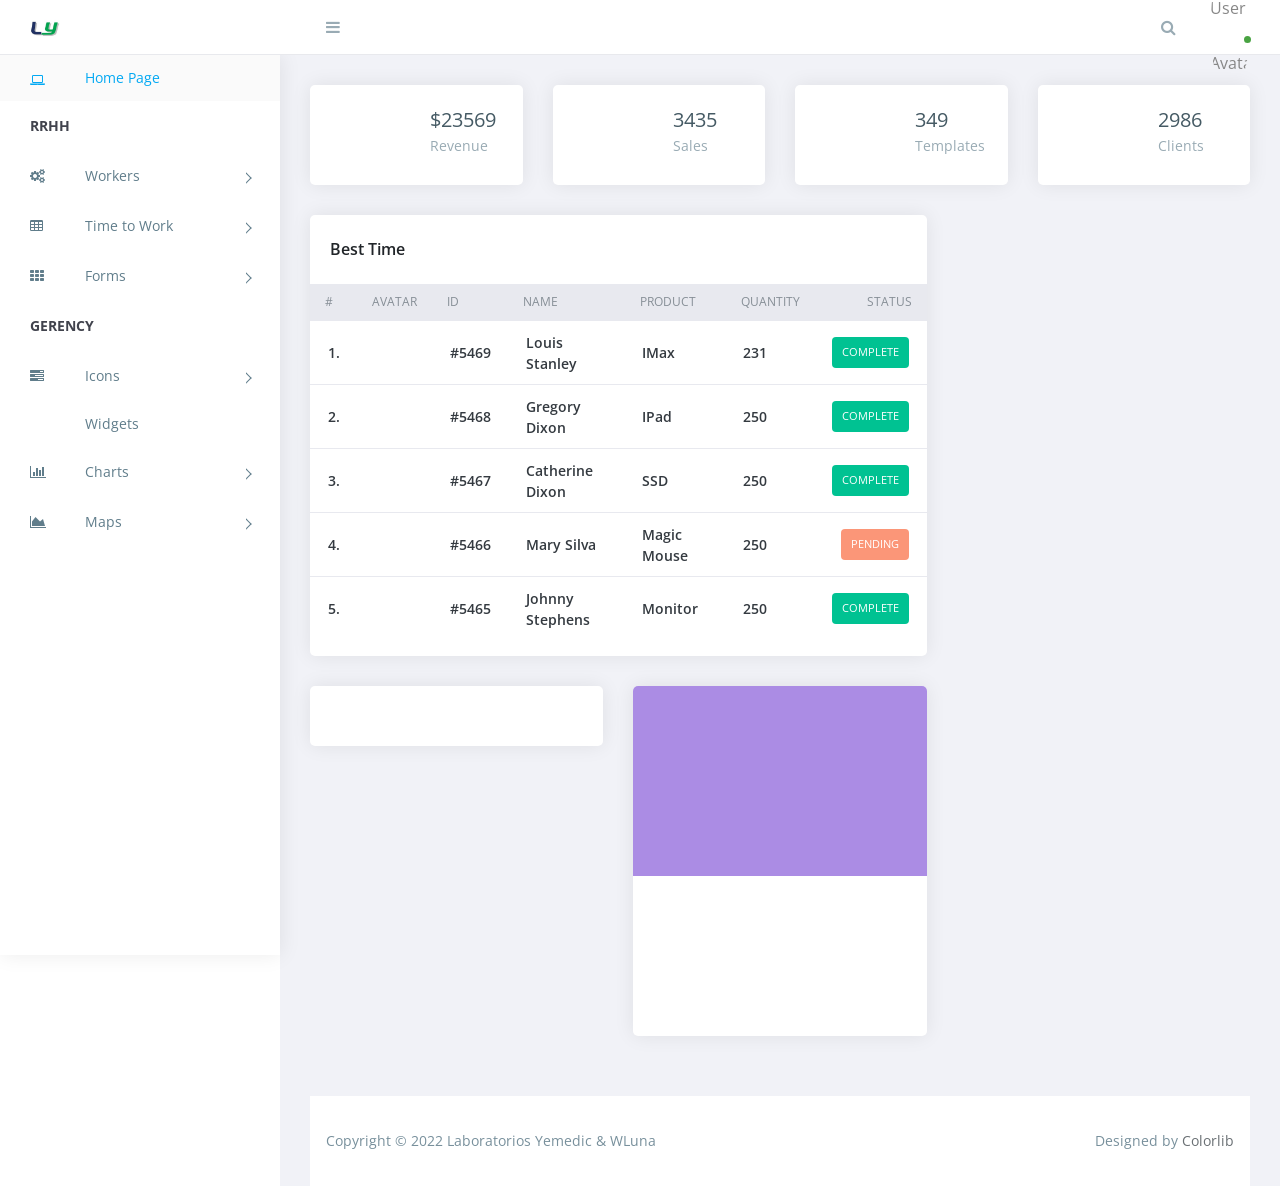
==== commit 40ae7495: "Design part 1 Diseño de menu y lista de contenidos" ====
--- a/index.html
+++ b/index.html
@@ -1,17 +1,14 @@
 <!doctype html>
-<!--[if lt IE 7]>      <html class="no-js lt-ie9 lt-ie8 lt-ie7" lang=""> <![endif]-->
-<!--[if IE 7]>         <html class="no-js lt-ie9 lt-ie8" lang=""> <![endif]-->
-<!--[if IE 8]>         <html class="no-js lt-ie9" lang=""> <![endif]-->
-<!--[if gt IE 8]><!--> <html class="no-js" lang=""> <!--<![endif]-->
+<html class="no-js" lang="es">
 <head>
     <meta charset="utf-8">
     <meta http-equiv="X-UA-Compatible" content="IE=edge">
-    <title>Ela Admin - HTML5 Admin Template</title>
+    <title>Laboratorios Yermedic</title>
     <meta name="description" content="Ela Admin - HTML5 Admin Template">
     <meta name="viewport" content="width=device-width, initial-scale=1">
 
-    <link rel="apple-touch-icon" href="https://i.imgur.com/QRAUqs9.png">
-    <link rel="shortcut icon" href="https://i.imgur.com/QRAUqs9.png">
+    <link rel="apple-touch-icon" href="https://media-exp1.licdn.com/dms/image/C4D0BAQFACGJzlTq_3g/company-logo_200_200/0/1603932733398?e=2147483647&v=beta&t=RQSv37kl3bhIhgMnVl4vUYqnJke28mkpO6WRp7dadEI">
+    <link rel="shortcut icon" href="https://media-exp1.licdn.com/dms/image/C4D0BAQFACGJzlTq_3g/company-logo_200_200/0/1603932733398?e=2147483647&v=beta&t=RQSv37kl3bhIhgMnVl4vUYqnJke28mkpO6WRp7dadEI">
 
     <link rel="stylesheet" href="https://cdn.jsdelivr.net/npm/normalize.css@8.0.0/normalize.min.css">
     <link rel="stylesheet" href="https://cdn.jsdelivr.net/npm/bootstrap@4.1.3/dist/css/bootstrap.min.css">
@@ -28,42 +25,6 @@
     <link href="https://cdn.jsdelivr.net/npm/weathericons@2.1.0/css/weather-icons.css" rel="stylesheet" />
     <link href="https://cdn.jsdelivr.net/npm/fullcalendar@3.9.0/dist/fullcalendar.min.css" rel="stylesheet" />
 
-   <style>
-    #weatherWidget .currentDesc {
-        color: #ffffff!important;
-    }
-        .traffic-chart {
-            min-height: 335px;
-        }
-        #flotPie1  {
-            height: 150px;
-        }
-        #flotPie1 td {
-            padding:3px;
-        }
-        #flotPie1 table {
-            top: 20px!important;
-            right: -10px!important;
-        }
-        .chart-container {
-            display: table;
-            min-width: 270px ;
-            text-align: left;
-            padding-top: 10px;
-            padding-bottom: 10px;
-        }
-        #flotLine5  {
-             height: 105px;
-        }
-
-        #flotBarChart {
-            height: 150px;
-        }
-        #cellPaiChart{
-            height: 160px;
-        }
-
-    </style>
 </head>
 
 <body>
@@ -73,29 +34,24 @@
             <div id="main-menu" class="main-menu collapse navbar-collapse">
                 <ul class="nav navbar-nav">
                     <li class="active">
-                        <a href="index.html"><i class="menu-icon fa fa-laptop"></i>Dashboard </a>
-                    </li>
-                    <li class="menu-title">UI elements</li><!-- /.menu-title -->
+                        <a href="index.html"><i class="menu-icon fa fa-laptop"></i>Home Page</a>
+                    </li>
+                    <li class="menu-title">RRHH</li><!-- /.menu-title -->
                     <li class="menu-item-has-children dropdown">
-                        <a href="#" class="dropdown-toggle" data-toggle="dropdown" aria-haspopup="true" aria-expanded="false"> <i class="menu-icon fa fa-cogs"></i>Components</a>
-                        <ul class="sub-menu children dropdown-menu">                            <li><i class="fa fa-puzzle-piece"></i><a href="ui-buttons.html">Buttons</a></li>
-                            <li><i class="fa fa-id-badge"></i><a href="ui-badges.html">Badges</a></li>
-                            <li><i class="fa fa-bars"></i><a href="ui-tabs.html">Tabs</a></li>
-
-                            <li><i class="fa fa-id-card-o"></i><a href="ui-cards.html">Cards</a></li>
-                            <li><i class="fa fa-exclamation-triangle"></i><a href="ui-alerts.html">Alerts</a></li>
-                            <li><i class="fa fa-spinner"></i><a href="ui-progressbar.html">Progress Bars</a></li>
-                            <li><i class="fa fa-fire"></i><a href="ui-modals.html">Modals</a></li>
-                            <li><i class="fa fa-book"></i><a href="ui-switches.html">Switches</a></li>
-                            <li><i class="fa fa-th"></i><a href="ui-grids.html">Grids</a></li>
-                            <li><i class="fa fa-file-word-o"></i><a href="ui-typgraphy.html">Typography</a></li>
+                        <a href="#" class="dropdown-toggle" data-toggle="dropdown" aria-haspopup="true" aria-expanded="false"> <i class="menu-icon fa fa-cogs"></i>Workers</a>
+                        <ul class="sub-menu children dropdown-menu"> 
+                            <li><i class="fa fa-id-badge"></i><a href="ui-badges.html">Workers JJBoggio</a></li>
+                            <li><i class="fa fa-bars"></i><a href="ui-tabs.html">Workers Yermedic</a></li>
+                            <li><i class="fa fa-id-card-o"></i><a href="ui-cards.html">Workers Sideruk</a></li>
+                            <!-- <li><i class="fa fa-spinner"></i><a href="ui-progressbar.html">Progress Bars</a></li> -->
+                            <li><i class="fa fa-book"></i><a href="ui-switches.html">Workers List</a></li>
                         </ul>
                     </li>
                     <li class="menu-item-has-children dropdown">
-                        <a href="#" class="dropdown-toggle" data-toggle="dropdown" aria-haspopup="true" aria-expanded="false"> <i class="menu-icon fa fa-table"></i>Tables</a>
+                        <a href="#" class="dropdown-toggle" data-toggle="dropdown" aria-haspopup="true" aria-expanded="false"> <i class="menu-icon fa fa-table"></i>Time to Work</a>
                         <ul class="sub-menu children dropdown-menu">
-                            <li><i class="fa fa-table"></i><a href="tables-basic.html">Basic Table</a></li>
-                            <li><i class="fa fa-table"></i><a href="tables-data.html">Data Table</a></li>
+                            <li><i class="fa fa-table"></i><a href="tables-basic.html">Time to Office</a></li>
+                            <li><i class="fa fa-table"></i><a href="tables-data.html">Time to Operatiom</a></li>
                         </ul>
                     </li>
                     <li class="menu-item-has-children dropdown">
@@ -106,7 +62,7 @@
                         </ul>
                     </li>
 
-                    <li class="menu-title">Icons</li><!-- /.menu-title -->
+                    <li class="menu-title">Gerency</li><!-- /.menu-title -->
 
                     <li class="menu-item-has-children dropdown">
                         <a href="#" class="dropdown-toggle" data-toggle="dropdown" aria-haspopup="true" aria-expanded="false"> <i class="menu-icon fa fa-tasks"></i>Icons</a>
@@ -132,15 +88,6 @@
                         <ul class="sub-menu children dropdown-menu">
                             <li><i class="menu-icon fa fa-map-o"></i><a href="maps-gmap.html">Google Maps</a></li>
                             <li><i class="menu-icon fa fa-street-view"></i><a href="maps-vector.html">Vector Maps</a></li>
-                        </ul>
-                    </li>
-                    <li class="menu-title">Extras</li><!-- /.menu-title -->
-                    <li class="menu-item-has-children dropdown">
-                        <a href="#" class="dropdown-toggle" data-toggle="dropdown" aria-haspopup="true" aria-expanded="false"> <i class="menu-icon fa fa-glass"></i>Pages</a>
-                        <ul class="sub-menu children dropdown-menu">
-                            <li><i class="menu-icon fa fa-sign-in"></i><a href="page-login.html">Login</a></li>
-                            <li><i class="menu-icon fa fa-sign-in"></i><a href="page-register.html">Register</a></li>
-                            <li><i class="menu-icon fa fa-paper-plane"></i><a href="pages-forget.html">Forget Pass</a></li>
                         </ul>
                     </li>
                 </ul>
@@ -154,7 +101,7 @@
         <header id="header" class="header">
             <div class="top-left">
                 <div class="navbar-header">
-                    <a class="navbar-brand" href="./"><img src="assets/images/logo.png" alt="Logo"></a>
+                    <a class="navbar-brand" href="./"><img src="assets/images/logo.jpg" alt="Logo" width="30" height="30"></a>
                     <a class="navbar-brand hidden" href="./"><img src="images/logo2.png" alt="Logo"></a>
                     <a id="menuToggle" class="menutoggle"><i class="fa fa-bars"></i></a>
                 </div>
@@ -169,8 +116,9 @@
                                 <button class="search-close" type="submit"><i class="fa fa-close"></i></button>
                             </form>
                         </div>
-
-                        <div class="dropdown for-notification">
+                        
+                        <!-- Notificaciones de campana -->
+                        <!-- <div class="dropdown for-notification">
                             <button class="btn btn-secondary dropdown-toggle" type="button" id="notification" data-toggle="dropdown" aria-haspopup="true" aria-expanded="false">
                                 <i class="fa fa-bell"></i>
                                 <span class="count bg-danger">3</span>
@@ -190,9 +138,10 @@
                                     <p>Server #3 overloaded.</p>
                                 </a>
                             </div>
-                        </div>
-
-                        <div class="dropdown for-message">
+                        </div> -->
+
+                        <!-- Mails -->
+                        <!-- <div class="dropdown for-message">
                             <button class="btn btn-secondary dropdown-toggle" type="button" id="message" data-toggle="dropdown" aria-haspopup="true" aria-expanded="false">
                                 <i class="fa fa-envelope"></i>
                                 <span class="count bg-primary">4</span>
@@ -232,20 +181,17 @@
                                     </div>
                                 </a>
                             </div>
-                        </div>
-                    </div>
-
+                        </div> -->
+                    </div>
+
+                    <!-- Avatar de usuario -->
                     <div class="user-area dropdown float-right">
                         <a href="#" class="dropdown-toggle active" data-toggle="dropdown" aria-haspopup="true" aria-expanded="false">
                             <img class="user-avatar rounded-circle" src="images/admin.jpg" alt="User Avatar">
                         </a>
 
                         <div class="user-menu dropdown-menu">
-                            <a class="nav-link" href="#"><i class="fa fa- user"></i>My Profile</a>
-
-                            <a class="nav-link" href="#"><i class="fa fa- user"></i>Notifications <span class="count">13</span></a>
-
-                            <a class="nav-link" href="#"><i class="fa fa -cog"></i>Settings</a>
+                            <a class="nav-link" href="#"><i class="fa fa- user"></i>User Name</a>
 
                             <a class="nav-link" href="#"><i class="fa fa-power -off"></i>Logout</a>
                         </div>
@@ -334,58 +280,6 @@
                     </div>
                 </div>
                 <!-- /Widgets -->
-                <!--  Traffic  -->
-                <div class="row">
-                    <div class="col-lg-12">
-                        <div class="card">
-                            <div class="card-body">
-                                <h4 class="box-title">Traffic </h4>
-                            </div>
-                            <div class="row">
-                                <div class="col-lg-8">
-                                    <div class="card-body">
-                                        <!-- <canvas id="TrafficChart"></canvas>   -->
-                                        <div id="traffic-chart" class="traffic-chart"></div>
-                                    </div>
-                                </div>
-                                <div class="col-lg-4">
-                                    <div class="card-body">
-                                        <div class="progress-box progress-1">
-                                            <h4 class="por-title">Visits</h4>
-                                            <div class="por-txt">96,930 Users (40%)</div>
-                                            <div class="progress mb-2" style="height: 5px;">
-                                                <div class="progress-bar bg-flat-color-1" role="progressbar" style="width: 40%;" aria-valuenow="25" aria-valuemin="0" aria-valuemax="100"></div>
-                                            </div>
-                                        </div>
-                                        <div class="progress-box progress-2">
-                                            <h4 class="por-title">Bounce Rate</h4>
-                                            <div class="por-txt">3,220 Users (24%)</div>
-                                            <div class="progress mb-2" style="height: 5px;">
-                                                <div class="progress-bar bg-flat-color-2" role="progressbar" style="width: 24%;" aria-valuenow="25" aria-valuemin="0" aria-valuemax="100"></div>
-                                            </div>
-                                        </div>
-                                        <div class="progress-box progress-2">
-                                            <h4 class="por-title">Unique Visitors</h4>
-                                            <div class="por-txt">29,658 Users (60%)</div>
-                                            <div class="progress mb-2" style="height: 5px;">
-                                                <div class="progress-bar bg-flat-color-3" role="progressbar" style="width: 60%;" aria-valuenow="60" aria-valuemin="0" aria-valuemax="100"></div>
-                                            </div>
-                                        </div>
-                                        <div class="progress-box progress-2">
-                                            <h4 class="por-title">Targeted  Visitors</h4>
-                                            <div class="por-txt">99,658 Users (90%)</div>
-                                            <div class="progress mb-2" style="height: 5px;">
-                                                <div class="progress-bar bg-flat-color-4" role="progressbar" style="width: 90%;" aria-valuenow="90" aria-valuemin="0" aria-valuemax="100"></div>
-                                            </div>
-                                        </div>
-                                    </div> <!-- /.card-body -->
-                                </div>
-                            </div> <!-- /.row -->
-                            <div class="card-body"></div>
-                        </div>
-                    </div><!-- /# column -->
-                </div>
-                <!--  /Traffic -->
                 <div class="clearfix"></div>
                 <!-- Orders -->
                 <div class="orders">
@@ -393,7 +287,7 @@
                         <div class="col-xl-8">
                             <div class="card">
                                 <div class="card-body">
-                                    <h4 class="box-title">Orders </h4>
+                                    <h4 class="box-title">Best Time </h4>
                                 </div>
                                 <div class="card-body--">
                                     <div class="table-stats order-table ov-h">
@@ -491,154 +385,10 @@
                                 </div>
                             </div> <!-- /.card -->
                         </div>  <!-- /.col-lg-8 -->
-
-                        <div class="col-xl-4">
-                            <div class="row">
-                                <div class="col-lg-6 col-xl-12">
-                                    <div class="card br-0">
-                                        <div class="card-body">
-                                            <div class="chart-container ov-h">
-                                                <div id="flotPie1" class="float-chart"></div>
-                                            </div>
-                                        </div>
-                                    </div><!-- /.card -->
-                                </div>
-
-                                <div class="col-lg-6 col-xl-12">
-                                    <div class="card bg-flat-color-3  ">
-                                        <div class="card-body">
-                                            <h4 class="card-title m-0  white-color ">August 2018</h4>
-                                        </div>
-                                         <div class="card-body">
-                                             <div id="flotLine5" class="flot-line"></div>
-                                         </div>
-                                    </div>
-                                </div>
-                            </div>
-                        </div> <!-- /.col-md-4 -->
                     </div>
                 </div>
                 <!-- /.orders -->
-                <!-- To Do and Live Chat -->
-                <div class="row">
-                    <div class="col-lg-6">
-                        <div class="card">
-                            <div class="card-body">
-                                <h4 class="card-title box-title">To Do List</h4>
-                                <div class="card-content">
-                                    <div class="todo-list">
-                                        <div class="tdl-holder">
-                                            <div class="tdl-content">
-                                                <ul>
-                                                    <li>
-                                                        <label>
-                                                            <input type="checkbox"><i class="check-box"></i><span>Conveniently fabricate interactive technology for ....</span>
-                                                            <a href='#' class="fa fa-times"></a>
-                                                            <a href='#' class="fa fa-pencil"></a>
-                                                            <a href='#' class="fa fa-check"></a>
-                                                        </label>
-                                                    </li>
-                                                    <li>
-                                                        <label>
-                                                            <input type="checkbox"><i class="check-box"></i><span>Creating component page</span>
-                                                            <a href='#' class="fa fa-times"></a>
-                                                            <a href='#' class="fa fa-pencil"></a>
-                                                            <a href='#' class="fa fa-check"></a>
-                                                        </label>
-                                                    </li>
-                                                    <li>
-                                                        <label>
-                                                            <input type="checkbox" checked><i class="check-box"></i><span>Follow back those who follow you</span>
-                                                            <a href='#' class="fa fa-times"></a>
-                                                            <a href='#' class="fa fa-pencil"></a>
-                                                            <a href='#' class="fa fa-check"></a>
-                                                        </label>
-                                                    </li>
-                                                    <li>
-                                                        <label>
-                                                            <input type="checkbox" checked><i class="check-box"></i><span>Design One page theme</span>
-                                                            <a href='#' class="fa fa-times"></a>
-                                                            <a href='#' class="fa fa-pencil"></a>
-                                                            <a href='#' class="fa fa-check"></a>
-                                                        </label>
-                                                    </li>
-
-                                                    <li>
-                                                        <label>
-                                                            <input type="checkbox" checked><i class="check-box"></i><span>Creating component page</span>
-                                                            <a href='#' class="fa fa-times"></a>
-                                                            <a href='#' class="fa fa-pencil"></a>
-                                                            <a href='#' class="fa fa-check"></a>
-                                                        </label>
-                                                    </li>
-                                                </ul>
-                                            </div>
-                                        </div>
-                                    </div> <!-- /.todo-list -->
-                                </div>
-                            </div> <!-- /.card-body -->
-                        </div><!-- /.card -->
-                    </div>
-
-                    <div class="col-lg-6">
-                        <div class="card">
-                            <div class="card-body">
-                                <h4 class="card-title box-title">Live Chat</h4>
-                                <div class="card-content">
-                                    <div class="messenger-box">
-                                        <ul>
-                                            <li>
-                                                <div class="msg-received msg-container">
-                                                    <div class="avatar">
-                                                       <img src="images/avatar/64-1.jpg" alt="">
-                                                       <div class="send-time">11.11 am</div>
-                                                    </div>
-                                                    <div class="msg-box">
-                                                        <div class="inner-box">
-                                                            <div class="name">
-                                                                John Doe
-                                                            </div>
-                                                            <div class="meg">
-                                                                Lorem ipsum dolor sit amet, consectetur adipisicing elit. Perspiciatis sunt placeat velit ad reiciendis ipsam
-                                                            </div>
-                                                        </div>
-                                                    </div>
-                                                </div><!-- /.msg-received -->
-                                            </li>
-                                            <li>
-                                                <div class="msg-sent msg-container">
-                                                    <div class="avatar">
-                                                       <img src="images/avatar/64-2.jpg" alt="">
-                                                       <div class="send-time">11.11 am</div>
-                                                    </div>
-                                                    <div class="msg-box">
-                                                        <div class="inner-box">
-                                                            <div class="name">
-                                                                John Doe
-                                                            </div>
-                                                            <div class="meg">
-                                                                Hay how are you doing?
-                                                            </div>
-                                                        </div>
-                                                    </div>
-                                                </div><!-- /.msg-sent -->
-                                            </li>
-                                        </ul>
-                                        <div class="send-mgs">
-                                            <div class="yourmsg">
-                                                <input class="form-control" type="text">
-                                            </div>
-                                            <button class="btn msg-send-btn">
-                                                <i class="pe-7s-paper-plane"></i>
-                                            </button>
-                                        </div>
-                                    </div><!-- /.messenger-box -->
-                                </div>
-                            </div> <!-- /.card-body -->
-                        </div><!-- /.card -->
-                    </div>
-                </div>
-                <!-- /To Do and Live Chat -->
+
                 <!-- Calender Chart Weather  -->
                 <div class="row">
                     <div class="col-md-12 col-lg-4">
@@ -660,18 +410,9 @@
                             <div id="cellPaiChart" class="float-chart"></div>
                         </div><!-- /.card -->
                     </div>
-                    <div class="col-lg-4 col-md-6">
-                        <div class="card weather-box">
-                            <h4 class="weather-title box-title">Weather</h4>
-                            <div class="card-body">
-                                <div class="weather-widget">
-                                    <div id="weather-one" class="weather-one"></div>
-                                </div>
-                            </div>
-                        </div><!-- /.card -->
-                    </div>
                 </div>
                 <!-- /Calender Chart Weather -->
+
                 <!-- Modal - Calendar - Add New Event -->
                 <div class="modal fade none-border" id="event-modal">
                     <div class="modal-dialog">
@@ -690,6 +431,7 @@
                     </div>
                 </div>
                 <!-- /#event-modal -->
+
                 <!-- Modal - Calendar - Add Category -->
                 <div class="modal fade none-border" id="add-category">
                     <div class="modal-dialog">
@@ -737,7 +479,7 @@
             <div class="footer-inner bg-white">
                 <div class="row">
                     <div class="col-sm-6">
-                        Copyright &copy; 2018 Ela Admin
+                        Copyright &copy; 2022 Laboratorios Yemedic & WLuna
                     </div>
                     <div class="col-sm-6 text-right">
                         Designed by <a href="https://colorlib.com">Colorlib</a>
@@ -776,195 +518,7 @@
 
     <!--Local Stuff-->
     <script>
-        jQuery(document).ready(function($) {
-            "use strict";
-
-            // Pie chart flotPie1
-            var piedata = [
-                { label: "Desktop visits", data: [[1,32]], color: '#5c6bc0'},
-                { label: "Tab visits", data: [[1,33]], color: '#ef5350'},
-                { label: "Mobile visits", data: [[1,35]], color: '#66bb6a'}
-            ];
-
-            $.plot('#flotPie1', piedata, {
-                series: {
-                    pie: {
-                        show: true,
-                        radius: 1,
-                        innerRadius: 0.65,
-                        label: {
-                            show: true,
-                            radius: 2/3,
-                            threshold: 1
-                        },
-                        stroke: {
-                            width: 0
-                        }
-                    }
-                },
-                grid: {
-                    hoverable: true,
-                    clickable: true
-                }
-            });
-            // Pie chart flotPie1  End
-            // cellPaiChart
-            var cellPaiChart = [
-                { label: "Direct Sell", data: [[1,65]], color: '#5b83de'},
-                { label: "Channel Sell", data: [[1,35]], color: '#00bfa5'}
-            ];
-            $.plot('#cellPaiChart', cellPaiChart, {
-                series: {
-                    pie: {
-                        show: true,
-                        stroke: {
-                            width: 0
-                        }
-                    }
-                },
-                legend: {
-                    show: false
-                },grid: {
-                    hoverable: true,
-                    clickable: true
-                }
-
-            });
-            // cellPaiChart End
-            // Line Chart  #flotLine5
-            var newCust = [[0, 3], [1, 5], [2,4], [3, 7], [4, 9], [5, 3], [6, 6], [7, 4], [8, 10]];
-
-            var plot = $.plot($('#flotLine5'),[{
-                data: newCust,
-                label: 'New Data Flow',
-                color: '#fff'
-            }],
-            {
-                series: {
-                    lines: {
-                        show: true,
-                        lineColor: '#fff',
-                        lineWidth: 2
-                    },
-                    points: {
-                        show: true,
-                        fill: true,
-                        fillColor: "#ffffff",
-                        symbol: "circle",
-                        radius: 3
-                    },
-                    shadowSize: 0
-                },
-                points: {
-                    show: true,
-                },
-                legend: {
-                    show: false
-                },
-                grid: {
-                    show: false
-                }
-            });
-            // Line Chart  #flotLine5 End
-            // Traffic Chart using chartist
-            if ($('#traffic-chart').length) {
-                var chart = new Chartist.Line('#traffic-chart', {
-                  labels: ['Jan', 'Feb', 'Mar', 'Apr', 'May', 'Jun'],
-                  series: [
-                  [0, 18000, 35000,  25000,  22000,  0],
-                  [0, 33000, 15000,  20000,  15000,  300],
-                  [0, 15000, 28000,  15000,  30000,  5000]
-                  ]
-              }, {
-                  low: 0,
-                  showArea: true,
-                  showLine: false,
-                  showPoint: false,
-                  fullWidth: true,
-                  axisX: {
-                    showGrid: true
-                }
-            });
-
-                chart.on('draw', function(data) {
-                    if(data.type === 'line' || data.type === 'area') {
-                        data.element.animate({
-                            d: {
-                                begin: 2000 * data.index,
-                                dur: 2000,
-                                from: data.path.clone().scale(1, 0).translate(0, data.chartRect.height()).stringify(),
-                                to: data.path.clone().stringify(),
-                                easing: Chartist.Svg.Easing.easeOutQuint
-                            }
-                        });
-                    }
-                });
-            }
-            // Traffic Chart using chartist End
-            //Traffic chart chart-js
-            if ($('#TrafficChart').length) {
-                var ctx = document.getElementById( "TrafficChart" );
-                ctx.height = 150;
-                var myChart = new Chart( ctx, {
-                    type: 'line',
-                    data: {
-                        labels: [ "Jan", "Feb", "Mar", "Apr", "May", "Jun", "Jul" ],
-                        datasets: [
-                        {
-                            label: "Visit",
-                            borderColor: "rgba(4, 73, 203,.09)",
-                            borderWidth: "1",
-                            backgroundColor: "rgba(4, 73, 203,.5)",
-                            data: [ 0, 2900, 5000, 3300, 6000, 3250, 0 ]
-                        },
-                        {
-                            label: "Bounce",
-                            borderColor: "rgba(245, 23, 66, 0.9)",
-                            borderWidth: "1",
-                            backgroundColor: "rgba(245, 23, 66,.5)",
-                            pointHighlightStroke: "rgba(245, 23, 66,.5)",
-                            data: [ 0, 4200, 4500, 1600, 4200, 1500, 4000 ]
-                        },
-                        {
-                            label: "Targeted",
-                            borderColor: "rgba(40, 169, 46, 0.9)",
-                            borderWidth: "1",
-                            backgroundColor: "rgba(40, 169, 46, .5)",
-                            pointHighlightStroke: "rgba(40, 169, 46,.5)",
-                            data: [1000, 5200, 3600, 2600, 4200, 5300, 0 ]
-                        }
-                        ]
-                    },
-                    options: {
-                        responsive: true,
-                        tooltips: {
-                            mode: 'index',
-                            intersect: false
-                        },
-                        hover: {
-                            mode: 'nearest',
-                            intersect: true
-                        }
-
-                    }
-                } );
-            }
-            //Traffic chart chart-js  End
-            // Bar Chart #flotBarChart
-            $.plot("#flotBarChart", [{
-                data: [[0, 18], [2, 8], [4, 5], [6, 13],[8,5], [10,7],[12,4], [14,6],[16,15], [18, 9],[20,17], [22,7],[24,4], [26,9],[28,11]],
-                bars: {
-                    show: true,
-                    lineWidth: 0,
-                    fillColor: '#ffffff8a'
-                }
-            }], {
-                grid: {
-                    show: false
-                }
-            });
-            // Bar Chart #flotBarChart End
-        });
+        
     </script>
 </body>
 </html>
--- a/assets/css/style.css
+++ b/assets/css/style.css
@@ -0,0 +1,2540 @@
+/* This css file is to over write bootstarp css
+--------------------------------------------------------- /
+* Theme Name: Ela Admin Template
+* Theme URI: http://demos.jeweltheme.com/
+* Author: jewel_theme
+* Author URI: http://themeforest.net/user/jewel_theme/portfolio
+* Description:
+* Version: 1.0.0
+* License: GNU General Public License v2 or later
+* License URI: http://www.gnu.org/licenses/gpl-2.0.html
+* Tags: html, themplate, Ela Admin
+--------------------------------------------------------- */
+/* 
+
+
+Googel Fonts  */
+@import url("https://fonts.googleapis.com/css?family=Open+Sans:400,600,700");
+/* Googel Fonts End  
+
+*/
+@import url("https://fonts.googleapis.com/css?family=Open+Sans:400,600,700");
+.bg-flat-color-1 {
+  background: #00c292; }
+
+.bg-flat-color-2 {
+  background: #ab8ce4; }
+
+.bg-flat-color-3 {
+  background: #03a9f3; }
+
+.bg-flat-color-4 {
+  background: #fb9678; }
+
+.bg-flat-color-5 {
+  background: #66bb6a; }
+
+.bg-flat-color-6 {
+  background: #5c6bc0; }
+
+.bg-transparent {
+  background-color: transparent; }
+
+.white-color {
+  color: #fff; }
+
+.flat-color-1 {
+  color: #00c292; }
+
+.flat-color-2 {
+  color: #ab8ce4; }
+
+.flat-color-3 {
+  color: #03a9f3; }
+
+.flat-color-4 {
+  color: #fb9678; }
+
+.flat-color-5 {
+  color: #66bb6a; }
+
+.flat-color-6 {
+  color: #5c6bc0; }
+
+.bg-twitter {
+  background: #1da1f2; }
+
+.bg-facebook {
+  background: #3b5998; }
+
+.bg-instagram {
+  background: #833ab4; }
+
+.bg- {
+  background: #ef5350; }
+
+.bg- {
+  background: #4dbd74; }
+
+.bg- {
+  background: #66bb6a; }
+
+.bg-white {
+  background-color: #fff; }
+
+.fade-5 {
+  opacity: 0.5; }
+
+.icon-lg {
+  font-size: 4.68em; }
+
+.fw-r {
+  font-weight: normal; }
+
+.color-gray {
+  color: #868e96; }
+
+.text-up {
+  text-transform: uppercase; }
+
+.br-0 {
+  border: none !important; }
+
+.black-rgba {
+  background-color: rgba(0, 0, 0, 0.15) !important; }
+
+.color-white {
+  color: #fff !important; }
+
+.color-red {
+  color: #dc3545; }
+
+.font-3xl {
+  font-size: 2.8125em; }
+
+.font-4xl {
+  font-size: 3.75em; }
+
+.width-90 {
+  width: 90px; }
+
+.height-15 {
+  height: 15px; }
+
+.height-93 {
+  height: 93px; }
+
+.height-100 {
+  height: 100px; }
+
+.inline-block {
+  display: inline-block; }
+
+.mb-15 {
+  margin-bottom: 15px; }
+
+/* 
+
+
+Googel Fonts  */
+/* Googel Fonts End  
+
+*/
+.bg-flat-color-1 {
+  background: #00c292; }
+
+.bg-flat-color-2 {
+  background: #ab8ce4; }
+
+.bg-flat-color-3 {
+  background: #03a9f3; }
+
+.bg-flat-color-4 {
+  background: #fb9678; }
+
+.bg-flat-color-5 {
+  background: #66bb6a; }
+
+.bg-flat-color-6 {
+  background: #5c6bc0; }
+
+.bg-transparent {
+  background-color: transparent; }
+
+.white-color {
+  color: #fff; }
+
+.flat-color-1 {
+  color: #00c292; }
+
+.flat-color-2 {
+  color: #ab8ce4; }
+
+.flat-color-3 {
+  color: #03a9f3; }
+
+.flat-color-4 {
+  color: #fb9678; }
+
+.flat-color-5 {
+  color: #66bb6a; }
+
+.flat-color-6 {
+  color: #5c6bc0; }
+
+.bg-twitter {
+  background: #1da1f2; }
+
+.bg-facebook {
+  background: #3b5998; }
+
+.bg-instagram {
+  background: #833ab4; }
+
+.bg- {
+  background: #ef5350; }
+
+.bg- {
+  background: #4dbd74; }
+
+.bg- {
+  background: #66bb6a; }
+
+.bg-white {
+  background-color: #fff; }
+
+.fade-5 {
+  opacity: 0.5; }
+
+.icon-lg {
+  font-size: 4.68em; }
+
+.fw-r {
+  font-weight: normal; }
+
+.color-gray {
+  color: #868e96; }
+
+.text-up {
+  text-transform: uppercase; }
+
+.br-0 {
+  border: none !important; }
+
+.black-rgba {
+  background-color: rgba(0, 0, 0, 0.15) !important; }
+
+.color-white {
+  color: #fff !important; }
+
+.color-red {
+  color: #dc3545; }
+
+.font-3xl {
+  font-size: 2.8125em; }
+
+.font-4xl {
+  font-size: 3.75em; }
+
+.width-90 {
+  width: 90px; }
+
+.height-15 {
+  height: 15px; }
+
+.height-93 {
+  height: 93px; }
+
+.height-100 {
+  height: 100px; }
+
+.inline-block {
+  display: inline-block; }
+
+.mb-15 {
+  margin-bottom: 15px; }
+
+.tdl-holder {
+  margin: 0 auto; }
+  .tdl-holder ul {
+    list-style: none;
+    margin: 0;
+    padding: 0; }
+  .tdl-holder li {
+    position: relative;
+    background-color: transparent;
+    list-style: outside none none;
+    margin: 0;
+    padding: 7px 0; }
+    .tdl-holder li:after, .tdl-holder li:before {
+      content: "\f142";
+      top: 24px;
+      position: absolute;
+      font: normal normal normal 14px/1 FontAwesome;
+      -webkit-font-smoothing: antialiased;
+      -moz-osx-font-smoothing: grayscale;
+      z-index: 99;
+      color: #99abb4; }
+    .tdl-holder li:after {
+      left: 10px; }
+    .tdl-holder li:before {
+      left: 14px; }
+    .tdl-holder li span {
+      margin-left: 30px;
+      vertical-align: middle;
+      -webkit-transition: all 0.2s linear;
+      transition: all 0.2s linear; }
+  .tdl-holder label {
+    cursor: pointer;
+    display: block;
+    line-height: 50px;
+    padding: 0 15px;
+    padding-left: 30px;
+    position: relative;
+    margin: 0 !important;
+    background: #fafafa;
+    color: #99abb4;
+    font-size: 15px;
+    -webkit-transition: all 0.2s linear;
+    transition: all 0.2s linear; }
+    .tdl-holder label:hover {
+      background-color: rgba(153, 171, 180, 0.1); }
+    .tdl-holder label a {
+      border-radius: 50%;
+      color: rgba(153, 171, 180, 0.5);
+      float: right;
+      line-height: normal;
+      margin-top: 15px;
+      text-align: center;
+      text-decoration: none;
+      height: 16px;
+      width: 20px;
+      -webkit-transition: all 0.2s linear;
+      transition: all 0.2s linear; }
+      .tdl-holder label a:hover {
+        color: rgba(153, 171, 180, 0.8); }
+  .tdl-holder input[type="checkbox"] {
+    cursor: pointer;
+    opacity: 0;
+    position: absolute; }
+    .tdl-holder input[type="checkbox"] + i {
+      border: 1px solid rgba(153, 171, 180, 0.3);
+      display: block;
+      height: 18px;
+      position: absolute;
+      top: 15px;
+      width: 18px;
+      z-index: 1; }
+    .tdl-holder input[type="checkbox"]:checked + i::after {
+      content: "\e64c";
+      font-family: 'themify';
+      display: block;
+      color: rgba(153, 171, 180, 0.5);
+      left: 0;
+      position: absolute;
+      top: -16px;
+      z-index: 2; }
+    .tdl-holder input[type="checkbox"]:checked ~ span {
+      text-decoration: line-through; }
+  .tdl-holder input[type="text"] {
+    height: 60px;
+    margin-top: 20px;
+    font-size: 14px; }
+
+.transition {
+  -webkit-transition: all 0.3s ease;
+  transition: all 0.3s ease; }
+
+body {
+  display: table;
+  font-family: "Open Sans", sans-serif;
+  font-size: 16px;
+  width: 100%; }
+
+p {
+  font-size: 16px;
+  font-family: "Open Sans", sans-serif;
+  font-weight: 400;
+  line-height: 24px;
+  color: #878787; }
+
+p:focus {
+  border: none;
+  outline: 0; }
+
+a, button {
+  text-decoration: none;
+  outline: none !important;
+  color: #878787;
+  -webkit-transition: all 0.25s ease;
+  transition: all 0.25s ease; }
+
+a:hover,
+a:focus {
+  text-decoration: none;
+  color: #000; }
+
+h1,
+h2,
+h3,
+h4,
+h5,
+h6 {
+  margin: 0; }
+
+h5 {
+  font-size: 1em; }
+
+ul,
+ol {
+  padding-left: 0; }
+
+.btn:focus,
+button:focus {
+  -webkit-box-shadow: none !important;
+          box-shadow: none !important;
+  outline: 0; }
+
+.btn.disabled, .btn:disabled {
+  cursor: not-allowed; }
+
+img {
+  max-width: 100%; }
+
+.modal-header {
+  display: block; }
+
+.mb-0 {
+  margin-bottom: 0; }
+
+.pb-0 {
+  padding-bottom: 0; }
+
+.ov-h {
+  overflow: hidden; }
+
+.btn,
+button,
+input,
+textarea {
+  -webkit-box-shadow: none;
+          box-shadow: none;
+  outline: 0 !important; }
+
+.no-padding {
+  padding: 0 !important; }
+
+.progress-thin {
+  border-radius: 0;
+  height: 5px; }
+
+canvas {
+  max-width: 100%; }
+
+.btn {
+  border-radius: 3px; }
+
+.text-muted {
+  font-size: 14px; }
+  .text-muted.muted-black {
+    color: #333648 !important;
+    font-weight: 600; }
+
+.progress-box {
+  margin-bottom: 30px; }
+  .progress-box .por-title {
+    font-size: 1em;
+    font-weight: 600;
+    color: #868e96;
+    padding-bottom: 5px; }
+  .progress-box .por-txt {
+    font-size: 13px;
+    padding-bottom: 5px; }
+
+.order-table {
+  position: relative; }
+  .order-table:after, .order-table:before {
+    content: "";
+    position: absolute;
+    top: 0px;
+    height: 37px;
+    width: 10px;
+    background: #e8e9ef; }
+  .order-table:after {
+    right: -1px; }
+  .order-table:before {
+    left: -1px; }
+  .order-table tr th {
+    background: #e8e9ef; }
+  .order-table tr td:last-child, .order-table tr th:last-child {
+    text-align: right; }
+  .order-table tr:last-child td {
+    border: none; }
+  .order-table .badge {
+    color: white;
+    padding: 10px;
+    text-transform: uppercase;
+    font-weight: normal; }
+  .order-table .badge-complete {
+    background: #00c292; }
+  .order-table .badge-pending {
+    background: #fb9678; }
+
+.messenger-box {
+  padding-top: 15px; }
+  .messenger-box ul {
+    padding-left: 0;
+    display: inline-block;
+    width: 100%;
+    padding-bottom: 15px; }
+  .messenger-box li {
+    list-style: none;
+    padding-bottom: 20px; }
+  .messenger-box .avatar {
+    width: 64px;
+    float: left; }
+    .messenger-box .avatar img {
+      border-radius: 100%; }
+    .messenger-box .avatar .send-time {
+      font-size: 11px;
+      text-align: center;
+      padding-top: 5px; }
+  .messenger-box .msg-box {
+    margin-left: 84px; }
+  .messenger-box .inner-box {
+    position: relative;
+    border-radius: 10px;
+    background-color: #f1f2f7;
+    font-size: 14px;
+    color: #9aa0a4;
+    padding: 14px 20px;
+    display: table; }
+    .messenger-box .inner-box .name {
+      font-size: 16px;
+      padding-bottom: 10px; }
+    .messenger-box .inner-box:after {
+      content: "";
+      position: absolute;
+      top: 10px;
+      left: -18px;
+      width: 18px;
+      height: 18px;
+      border-style: solid;
+      border-width: 9px;
+      border-color: transparent #f1f2f7 transparent transparent; }
+  .messenger-box .msg-sent .avatar, .messenger-box .msg-sent .msg-box {
+    float: right; }
+  .messenger-box .msg-sent .msg-box {
+    margin-left: 0;
+    margin-right: 20px; }
+  .messenger-box .msg-sent .inner-box:after {
+    left: inherit;
+    right: -18px;
+    border-color: transparent transparent transparent #f1f2f7; }
+  .messenger-box .send-mgs {
+    margin-top: 20px;
+    margin-bottom: 9px;
+    position: relative; }
+    .messenger-box .send-mgs .yourmsg {
+      margin-right: 55px; }
+      .messenger-box .send-mgs .yourmsg input {
+        border: 1px solid #eceff1;
+        height: 40px;
+        line-height: 40px;
+        font-size: 14px;
+        border-radius: 7px; }
+    .messenger-box .send-mgs .msg-send-btn {
+      background: #03a9f3;
+      color: #fff;
+      font-size: 28px;
+      border-radius: 7px;
+      padding: 0;
+      text-align: center;
+      height: 40px;
+      width: 40px;
+      position: absolute;
+      right: 0;
+      top: 0; }
+
+/* Global Styles */
+/* Main Styles */
+aside.left-panel {
+  background: #fff;
+  height: 100vh;
+  padding: 0;
+  vertical-align: top;
+  width: 280px;
+  -webkit-box-shadow: 1px 0 20px rgba(0, 0, 0, 0.08);
+          box-shadow: 1px 0 20px rgba(0, 0, 0, 0.08);
+  position: fixed;
+  left: 0;
+  bottom: 0;
+  top: 55px;
+  z-index: 999; }
+  aside.left-panel:hover {
+    overflow-x: scroll; }
+
+.open aside.left-panel:hover {
+  overflow-x: inherit; }
+
+.small-device .right-panel {
+  margin-left: 83px; }
+
+.navbar {
+  background: #fff;
+  border-radius: 0;
+  border: none;
+  display: inline-block;
+  margin: 0;
+  padding: 0;
+  vertical-align: top; }
+  .navbar .main-menu {
+    float: left;
+    padding: 0;
+    padding-bottom: 50px; }
+  .navbar .menu-title {
+    color: #41434d;
+    clear: both;
+    display: block;
+    font-family: 'Open Sans';
+    font-size: 14px;
+    font-weight: 700;
+    line-height: 50px;
+    padding: 0;
+    text-transform: uppercase;
+    width: 100%; }
+  .navbar .navbar-nav {
+    float: none;
+    position: relative; }
+    .navbar .navbar-nav > li {
+      padding-left: 30px;
+      padding-right: 30px; }
+      .navbar .navbar-nav > li.active {
+        background: #fafafa; }
+    .navbar .navbar-nav li {
+      width: 100%; }
+      .navbar .navbar-nav li.active .menu-icon, .navbar .navbar-nav li:hover .toggle_nav_button:before,
+      .navbar .navbar-nav li .toggle_nav_button.nav-open:before {
+        color: #03a9f3; }
+      .navbar .navbar-nav li .dropdown-toggle:after {
+        display: none; }
+      .navbar .navbar-nav li > a {
+        background: none !important;
+        color: #607d8b;
+        display: inline-block;
+        font-size: 14px;
+        line-height: 26px;
+        padding: 10px 0;
+        position: relative;
+        width: 100%; }
+        .navbar .navbar-nav li > a:hover, .navbar .navbar-nav li > a:hover .menu-icon {
+          color: #03a9f3; }
+        .navbar .navbar-nav li > a .menu-icon {
+          color: #607d8b;
+          float: left;
+          margin-top: 8px;
+          width: 55px;
+          text-align: left;
+          z-index: 9; }
+        .navbar .navbar-nav li > a .menu-title-text {
+          font-size: 14px; }
+        .navbar .navbar-nav li > a .badge {
+          border-radius: 0;
+          font-weight: 600;
+          float: right;
+          margin: 6px 0 0 0;
+          padding: 0.4em 0.5em; }
+      .navbar .navbar-nav li.menu-item-has-children {
+        position: relative; }
+        .navbar .navbar-nav li.menu-item-has-children a {
+          line-height: 30px; }
+          .navbar .navbar-nav li.menu-item-has-children a:before {
+            content: "";
+            position: absolute;
+            top: 23px;
+            right: 0;
+            width: 8px;
+            height: 8px;
+            border-style: solid;
+            border-width: 1px;
+            border-color: #607d8b #607d8b transparent transparent;
+            -webkit-transform: rotate(45deg);
+                    transform: rotate(45deg);
+            -webkit-transition: all .25s ease;
+            transition: all .25s ease; }
+          .navbar .navbar-nav li.menu-item-has-children a:hover:before {
+            border-color: #03a9f3 #03a9f3 transparent transparent; }
+        .navbar .navbar-nav li.menu-item-has-children .sub-menu {
+          background: #fff;
+          border: none;
+          -webkit-box-shadow: none;
+                  box-shadow: none;
+          overflow-y: hidden;
+          padding: 0 0 0 35px; }
+          .navbar .navbar-nav li.menu-item-has-children .sub-menu li {
+            position: relative; }
+          .navbar .navbar-nav li.menu-item-has-children .sub-menu i {
+            color: #c8c9ce;
+            float: left;
+            padding: 0;
+            position: absolute;
+            left: 0;
+            font-size: 14px;
+            top: 9px; }
+          .navbar .navbar-nav li.menu-item-has-children .sub-menu a {
+            padding: 2px 0 2px 30px; }
+            .navbar .navbar-nav li.menu-item-has-children .sub-menu a:before {
+              content: '';
+              display: none; }
+            .navbar .navbar-nav li.menu-item-has-children .sub-menu a .menu-icon {
+              top: 13px;
+              text-align: left;
+              width: 25px; }
+        .navbar .navbar-nav li.menu-item-has-children.show a:before {
+          border-color: transparent #607d8b #607d8b transparent;
+          top: 20px;
+          right: -5px; }
+        .navbar .navbar-nav li.menu-item-has-children.show a:hover:before {
+          border-color: transparent #03a9f3 #03a9f3 transparent; }
+        .navbar .navbar-nav li.menu-item-has-children.show .sub-menu {
+          max-height: 1000px;
+          opacity: 1;
+          position: static !important; }
+
+.navbar .navbar-nav > .active > a,
+.navbar .navbar-nav > .active > a:focus,
+.navbar .navbar-nav > .active > a:hover {
+  color: #03a9f3; }
+
+.navbar-nav li span.count {
+  background: #a9d86e;
+  border-radius: 50%;
+  color: #fff;
+  font-family: 'Open Sans';
+  font-size: 9px;
+  font-weight: 700;
+  float: right;
+  height: 20px;
+  width: 20px;
+  line-height: 20px;
+  margin-right: 15px;
+  text-align: center; }
+
+.open .navbar .navbar-brand.hidden {
+  display: block; }
+.open .sub-menu .subtitle {
+  display: block;
+  font-size: 15px;
+  line-height: 35px;
+  color: #607d8b;
+  border-bottom: 1px solid rgba(96, 125, 139, 0.15); }
+.open .sub-menu i {
+  left: 15px !important; }
+
+.sub-menu .subtitle {
+  display: none; }
+  .sub-menu .subtitle > .menu-icon {
+    display: none; }
+
+.open aside.left-panel {
+  max-width: 83px;
+  width: 83px; }
+  .open aside.left-panel .navbar .navbar-header {
+    padding: 0; }
+  .open aside.left-panel .navbar .navbar-brand {
+    display: none; }
+    .open aside.left-panel .navbar .navbar-brand.hidden {
+      display: block !important;
+      text-align: center;
+      width: 100%; }
+      .open aside.left-panel .navbar .navbar-brand.hidden img {
+        max-width: 100%;
+        margin: 0 auto; }
+    .open aside.left-panel .navbar .navbar-brand.d-md-none {
+      display: block !important;
+      margin: 13px 0 0;
+      min-height: 67px;
+      padding: 0;
+      text-align: center; }
+  .open aside.left-panel .navbar .navbar-nav:before {
+    display: none !important; }
+  .open aside.left-panel .navbar .navbar-nav li {
+    position: relative;
+    padding: 0 15px; }
+    .open aside.left-panel .navbar .navbar-nav li a {
+      font-size: 0;
+      z-index: 0;
+      -webkit-transition: none;
+      transition: none; }
+      .open aside.left-panel .navbar .navbar-nav li a .menu-icon {
+        font-size: 20px;
+        z-index: -1;
+        text-align: center;
+        width: inherit; }
+      .open aside.left-panel .navbar .navbar-nav li a .menu-title-text {
+        font-size: 0; }
+      .open aside.left-panel .navbar .navbar-nav li a .badge {
+        display: none; }
+    .open aside.left-panel .navbar .navbar-nav li > a {
+      max-width: 60px;
+      padding-left: 0; }
+    .open aside.left-panel .navbar .navbar-nav li.menu-item-has-children {
+      overflow: hidden; }
+      .open aside.left-panel .navbar .navbar-nav li.menu-item-has-children ul {
+        padding-left: 0; }
+      .open aside.left-panel .navbar .navbar-nav li.menu-item-has-children .sub-menu {
+        display: block;
+        left: 83px;
+        top: 0; }
+        .open aside.left-panel .navbar .navbar-nav li.menu-item-has-children .sub-menu li a {
+          display: block;
+          font-size: 14px;
+          max-width: inherit;
+          padding: 2px 15px 2px 25px;
+          width: 100%; }
+          .open aside.left-panel .navbar .navbar-nav li.menu-item-has-children .sub-menu li a .menu-icon {
+            text-align: center; }
+      .open aside.left-panel .navbar .navbar-nav li.menu-item-has-children.show {
+        overflow: visible; }
+        .open aside.left-panel .navbar .navbar-nav li.menu-item-has-children.show .sub-menu {
+          position: absolute !important;
+          width: 180px;
+          -webkit-box-shadow: 1px 0 20px rgba(0, 0, 0, 0.08);
+                  box-shadow: 1px 0 20px rgba(0, 0, 0, 0.08); }
+    .open aside.left-panel .navbar .navbar-nav li span.count {
+      display: none;
+      margin-right: 5px;
+      z-index: 1; }
+    .open aside.left-panel .navbar .navbar-nav li.active a:after {
+      content: '';
+      display: none; }
+  .open aside.left-panel .navbar .navbar-nav .menu-title {
+    font-size: 0;
+    line-height: 0;
+    opacity: 0;
+    padding: 0; }
+  .open aside.left-panel .menutoggle {
+    background-color: #dc3545;
+    color: #fff !important;
+    right: -20px;
+    text-align: center; }
+
+/* Right panel */
+.right-panel {
+  background: #f1f2f7;
+  margin-left: 280px;
+  margin-top: 55px; }
+  .right-panel .top-left {
+    width: 350px;
+    float: left; }
+  .right-panel .top-rigth {
+    float: left; }
+  .right-panel .breadcrumbs {
+    float: left;
+    margin-top: 30px;
+    padding: 0 1.875em;
+    width: 100%; }
+    .right-panel .breadcrumbs .breadcrumbs-inner {
+      background-color: #fff; }
+    .right-panel .breadcrumbs .col-lg-8 .page-header {
+      float: left; }
+  .right-panel .page-header {
+    min-height: 50px;
+    margin: 0px;
+    padding: 0px 15px;
+    background: #ffffff;
+    border-bottom: 0px; }
+    .right-panel .page-header h1 {
+      font-size: 18px;
+      padding: 15px 0; }
+    .right-panel .page-header .breadcrumb {
+      margin: 0px;
+      padding: 13.5px 0;
+      background: #fff;
+      text-transform: capitalize; }
+    .right-panel .page-header .breadcrumb > li + li:before {
+      padding: 0 5px;
+      color: #ccc;
+      content: "/\00a0"; }
+
+.right-panel header.header {
+  background: #fff;
+  border-bottom: 1px solid #e8e9ed;
+  -webkit-box-shadow: none;
+          box-shadow: none;
+  clear: both;
+  padding: 0 30px;
+  height: 55px;
+  position: fixed;
+  left: 280px;
+  left: 0;
+  right: 0;
+  top: 0;
+  z-index: 999; }
+.right-panel .navbar-brand {
+  width: 250px;
+  display: inline-block; }
+.right-panel .menutoggle {
+  padding-top: 7px; }
+.right-panel .navbar-header {
+  width: 100%;
+  background-color: #fff;
+  padding: 0 1.25em 0 0; }
+  .right-panel .navbar-header > a {
+    display: inline-block; }
+.right-panel .navbar-brand {
+  line-height: 42px; }
+  .right-panel .navbar-brand img {
+    max-width: 145px; }
+  .right-panel .navbar-brand.hidden {
+    display: none; }
+
+.open .right-panel {
+  margin-left: 83px; }
+.open .let-panel {
+  z-index: 999; }
+
+header.fixed-top {
+  background: #fff;
+  padding: 20px; }
+
+.menutoggle {
+  background-color: transparent;
+  color: #99abb4 !important;
+  cursor: pointer;
+  font-size: 1em;
+  height: 40px;
+  line-height: 40px;
+  width: 40px;
+  display: block;
+  text-align: right; }
+
+.search-trigger {
+  background: transparent;
+  border: none;
+  color: #99abb4;
+  cursor: pointer;
+  font-size: 16px;
+  line-height: 55px;
+  padding: 0;
+  width: 43px; }
+
+header .form-inline {
+  background: #131c21;
+  display: none;
+  height: 55px;
+  margin: 0;
+  width: 100%;
+  position: absolute;
+  left: 0;
+  top: 0;
+  z-index: 9999; }
+  header .form-inline .search-form {
+    height: 100%;
+    max-width: 1025px;
+    margin: 0 auto;
+    position: relative; }
+    header .form-inline .search-form input[type="text"] {
+      background: #131c21;
+      border: none;
+      border-radius: 0;
+      -webkit-box-shadow: none;
+              box-shadow: none;
+      color: #d3d3d3;
+      font-size: 16px;
+      height: inherit;
+      margin-right: 0 !important;
+      padding: 10px 36px 10px 15px;
+      width: 100%; }
+    header .form-inline .search-form input[type="text"].active,
+    header .form-inline .search-form input[type="text"]:focus {
+      border-color: rgba(0, 0, 0, 0.125);
+      outline: 0; }
+    header .form-inline .search-form button {
+      background: transparent;
+      border: none;
+      color: #fff;
+      font-size: 16px;
+      position: absolute;
+      right: 15px;
+      top: 50%;
+      margin-top: -14px !important; }
+    header .form-inline .search-form button:active,
+    header .form-inline .search-form button:focus,
+    header .form-inline .search-form button:visited,
+    header .form-inline .search-form .btn-outline-success:hover {
+      background: transparent;
+      border: none !important;
+      -webkit-box-shadow: none;
+              box-shadow: none;
+      outline: 0 !important; }
+    header .form-inline .search-form.close {
+      display: none; }
+
+.header-left {
+  display: inline-block; }
+
+.header-left.open .form-inline {
+  display: block; }
+
+.header-left .dropdown {
+  display: inline-block; }
+  .header-left .dropdown .dropdown-toggle {
+    background: transparent;
+    border: none;
+    color: #99abb4;
+    font-size: 16px;
+    line-height: 55px;
+    padding-top: 0;
+    padding-bottom: 0; }
+    .header-left .dropdown .dropdown-toggle:after {
+      display: none; }
+    .header-left .dropdown .dropdown-toggle .count {
+      border-radius: 50%;
+      color: #fff;
+      font-size: 11px;
+      height: 15px;
+      width: 15px;
+      line-height: 15px;
+      right: 0;
+      top: 12px;
+      position: absolute; }
+    .header-left .dropdown .dropdown-toggle:active, .header-left .dropdown .dropdown-toggle:focus, .header-left .dropdown .dropdown-toggle:visited {
+      background: none !important;
+      border-color: transparent !important;
+      color: #292b35 !important; }
+  .header-left .dropdown .dropdown-menu {
+    background: #fff;
+    border: none;
+    border-radius: 0;
+    -webkit-box-shadow: none;
+            box-shadow: none;
+    top: 52px !important;
+    left: inherit !important;
+    right: 0 !important;
+    -webkit-box-shadow: 0 3px 12px rgba(0, 0, 0, 0.05);
+            box-shadow: 0 3px 12px rgba(0, 0, 0, 0.05);
+    line-height: 35px; }
+    .header-left .dropdown .dropdown-menu p {
+      font-size: 15px;
+      margin: 0;
+      padding: 5px 15px; }
+    .header-left .dropdown .dropdown-menu .dropdown-item {
+      color: #99abb4;
+      font-size: 13px;
+      padding: 10px 15px 3px;
+      text-overflow: ellipsis;
+      -webkit-transition: all .25s;
+      transition: all .25s; }
+      .header-left .dropdown .dropdown-menu .dropdown-item:hover {
+        background: rgba(233, 236, 239, 0.5); }
+      .header-left .dropdown .dropdown-menu .dropdown-item .photo {
+        float: left;
+        margin-right: 15px;
+        width: 25px; }
+      .header-left .dropdown .dropdown-menu .dropdown-item .message .name {
+        margin-top: -5px; }
+      .header-left .dropdown .dropdown-menu .dropdown-item .message .time {
+        font-size: 11px; }
+      .header-left .dropdown .dropdown-menu .dropdown-item .message p {
+        clear: both;
+        font-size: 14px;
+        margin: 0;
+        padding: 0;
+        text-overflow: ellipsis; }
+
+.header-menu {
+  display: -webkit-box;
+  display: -ms-flexbox;
+  display: flex;
+  -webkit-box-pack: end;
+      -ms-flex-pack: end;
+          justify-content: flex-end; }
+  .header-menu .dropdown {
+    line-height: 55px;
+    margin-top: 0 !important; }
+    .header-menu .dropdown .dropdown-toggle {
+      line-height: 55px; }
+
+.user-area .dropdown-toggle {
+  position: relative;
+  z-index: 0; }
+  .user-area .dropdown-toggle:before {
+    content: "";
+    position: absolute;
+    right: -3px;
+    bottom: 10px;
+    background: #868e96;
+    width: 11px;
+    height: 11px;
+    border-radius: 100%;
+    border: 2px  solid white;
+    z-index: 1; }
+  .user-area .dropdown-toggle.active:before {
+    background: #49a342; }
+
+.dropdown-menu {
+  border-radius: 0;
+  -webkit-transform: none !important;
+          transform: none !important; }
+
+.for-notification .dropdown-menu .dropdown-item {
+  padding: 5px 15px !important;
+  text-overflow: ellipsis; }
+  .for-notification .dropdown-menu .dropdown-item i {
+    float: left;
+    font-size: 14px;
+    margin: 5px 5px 0 0;
+    text-align: left;
+    width: 20px; }
+  .for-notification .dropdown-menu .dropdown-item p {
+    padding: 0 !important;
+    text-overflow: ellipsis; }
+
+.user-area {
+  float: right;
+  padding-right: 0;
+  position: relative;
+  padding-left: 20px; }
+  .user-area .user-menu {
+    background: #fff;
+    border: none;
+    left: inherit !important;
+    right: 0;
+    top: 54px !important;
+    margin: 0;
+    max-width: 150px;
+    padding: 5px 10px;
+    position: absolute;
+    width: 100%;
+    z-index: 999;
+    min-width: 150px;
+    -webkit-box-shadow: 0 3px 12px rgba(0, 0, 0, 0.05);
+            box-shadow: 0 3px 12px rgba(0, 0, 0, 0.05); }
+    .user-area .user-menu .nav-link {
+      color: #607d8b;
+      display: block;
+      font-size: 13px;
+      line-height: 22px;
+      padding: 5px 0; }
+      .user-area .user-menu .nav-link > i {
+        margin-right: 10px; }
+  .user-area .user-avatar {
+    float: right;
+    width: 40px; }
+  .user-area .user-info .name {
+    color: #8c8c8c;
+    font-size: 14px;
+    position: relative;
+    text-transform: uppercase; }
+  .user-area .count {
+    background: #d9534f;
+    border-radius: 50%;
+    color: #fff;
+    font-family: 'Open Sans';
+    font-size: 9px;
+    font-weight: 700;
+    float: right;
+    height: 20px;
+    width: 20px;
+    line-height: 20px;
+    text-align: center; }
+  .user-area .dropdown-toggle {
+    line-height: 55px;
+    height: 55px;
+    display: -webkit-box;
+    display: -ms-flexbox;
+    display: flex;
+    -webkit-box-pack: center;
+        -ms-flex-pack: center;
+            justify-content: center;
+    -webkit-box-align: center;
+        -ms-flex-align: center;
+            align-items: center; }
+    .user-area .dropdown-toggle:after {
+      display: none; }
+
+#menuToggle2 {
+  padding-left: 25px; }
+
+#language-select {
+  color: #f1f2f7;
+  float: right;
+  margin: 7px 20px 0 0;
+  max-width: 80px; }
+  #language-select:focus, #language-select:visited {
+    border: none;
+    outline: 0; }
+  #language-select .flag-icon {
+    line-height: 55px; }
+  #language-select .dropdown-toggle::after {
+    display: none; }
+  #language-select .dropdown-menu {
+    background: #fff;
+    border: none;
+    border-radius: 0;
+    left: -8px !important;
+    min-width: inherit;
+    padding: 0 5px;
+    top: 81px !important; }
+    #language-select .dropdown-menu .dropdown-item {
+      line-height: 1.5;
+      margin-right: 0;
+      max-width: 25px;
+      padding: 0; }
+      #language-select .dropdown-menu .dropdown-item:hover {
+        background: #fff; }
+      #language-select .dropdown-menu .dropdown-item .flag-icon {
+        line-height: 1.5;
+        margin-right: 0;
+        width: 25px; }
+
+.notification-show + .dropdown-menu,
+.message-show + .dropdown-menu,
+.language-show + .dropdown-menu {
+  display: block; }
+
+.content {
+  float: left;
+  padding: 1.875em;
+  width: 100%; }
+
+.card {
+  margin-bottom: 1.875em;
+  border-radius: 5px;
+  padding: 0;
+  border: 0px solid transparent;
+  -webkit-box-shadow: 0 0 20px rgba(0, 0, 0, 0.08);
+          box-shadow: 0 0 20px rgba(0, 0, 0, 0.08); }
+  .card .box-title {
+    font-weight: 600;
+    font-size: 1em;
+    padding: 5px 0; }
+  .card .weather-title.box-title {
+    padding: 0 15px;
+    line-height: 50px;
+    background: #fff;
+    border-radius: 5px 5px 0 0; }
+  .card.weather-box .card-body {
+    padding-top: 0; }
+  .card.weather-box .top {
+    background: #eceff1;
+    margin-left: -20px;
+    margin-right: -20px;
+    padding: 20px;
+    padding-top: 22px;
+    overflow: hidden; }
+    .card.weather-box .top .wi {
+      float: left;
+      width: 100px;
+      text-align: left;
+      padding-bottom: 10px; }
+      .card.weather-box .top .wi:before {
+        font-size: 60px; }
+    .card.weather-box .top .updates {
+      font-size: 14px;
+      text-align: right; }
+    .card.weather-box .top .currently {
+      font-size: 22px;
+      text-align: right; }
+  .card.weather-box .middle {
+    clear: both;
+    position: relative;
+    height: 80px;
+    color: #333648; }
+    .card.weather-box .middle .city {
+      padding-top: 15px;
+      width: 100%;
+      font-weight: 700;
+      font-size: 16px; }
+      .card.weather-box .middle .city span {
+        font-size: 14px;
+        display: block;
+        font-weight: 400; }
+    .card.weather-box .middle .temp {
+      position: absolute;
+      font-size: 34px;
+      top: 10px;
+      right: 0; }
+      .card.weather-box .middle .temp span {
+        font-size: 16px; }
+  .card.weather-box .nextdays {
+    clear: both;
+    padding-top: 22px;
+    text-align: center;
+    margin-left: -20px;
+    margin-right: -20px;
+    border-top: 1px solid #ededed;
+    background: #fff;
+    font-family: "Open Sans", sans-serif; }
+    .card.weather-box .nextdays .days {
+      display: inline-block;
+      width: 20%;
+      font-size: 14px; }
+      .card.weather-box .nextdays .days span {
+        display: block; }
+  .card .card-top,
+  .card .card-footer {
+    background: #fafafa;
+    border-bottom: 1px solid #e8e9ef;
+    float: left;
+    padding: .75em 1.125em;
+    width: 100%; }
+    .card .card-top .card-title,
+    .card .card-footer .card-title {
+      color: #343a40;
+      font-size: .875em;
+      font-weight: 600;
+      padding-top: 5px;
+      text-transform: capitalize; }
+    .card .card-top button,
+    .card .card-footer button {
+      background: none;
+      border: none;
+      -webkit-box-shadow: none;
+              box-shadow: none;
+      color: #868e96;
+      font-size: 12px;
+      padding: 0 5px; }
+    .card .card-top[class*="bg"] .card-title,
+    .card .card-footer[class*="bg"] .card-title {
+      color: #fff; }
+    .card .card-top[class*="bg"] button,
+    .card .card-footer[class*="bg"] button {
+      color: #fff; }
+    .card .card-top.p-0 .card-title,
+    .card .card-footer.p-0 .card-title {
+      padding: 1.125em; }
+    .card .card-top.bg-flat-color-1,
+    .card .card-footer.bg-flat-color-1 {
+      background: #5c6bc0;
+      border: none; }
+    .card .card-top.bg-flat-color-2,
+    .card .card-footer.bg-flat-color-2 {
+      background: #42a5f5;
+      border: none; }
+    .card .card-top.bg-flat-color-3,
+    .card .card-footer.bg-flat-color-3 {
+      background: #ffa726;
+      border: none; }
+    .card .card-top.bg-flat-color-4,
+    .card .card-footer.bg-flat-color-4 {
+      background: #ef5350;
+      border: none; }
+    .card .card-top.bg-flat-color-5,
+    .card .card-footer.bg-flat-color-5 {
+      background: #4dbd74;
+      border: none; }
+    .card .card-top.bg-flat-color-6,
+    .card .card-footer.bg-flat-color-6 {
+      background: #66bb6a;
+      border: none; }
+  .card .card-left {
+    width: 60%; }
+  .card .card-right {
+    width: 40%; }
+  .card .card-body {
+    float: left;
+    padding: 1.25em;
+    position: relative;
+    width: 100%; }
+  .card h4 {
+    font-size: 1.1rem; }
+  .card .user-header .media img {
+    border: 5px solid rgba(255, 255, 255, 0.3);
+    border-radius: 50%;
+    -webkit-border-radius: 50%; }
+  .card .card-header .card-actions button {
+    display: block;
+    float: left;
+    width: 50px;
+    padding: .75rem 0;
+    margin: 0 !important;
+    color: #fff;
+    outline: 0;
+    text-align: center;
+    background: transparent;
+    border: 0;
+    border-left: 1px solid rgba(120, 130, 140, 0.4); }
+  .card .card-footer {
+    padding: 0.65rem 1.25rem;
+    background-color: #f0f3f5;
+    border-top: 1px solid #c2cfd6; }
+    .card .card-footer ul li {
+      display: table-cell;
+      padding: 0 1rem;
+      text-align: center; }
+  .card .nav-tabs {
+    margin-bottom: -1px; }
+    .card .nav-tabs a {
+      border-radius: 0;
+      color: #b5bcc2;
+      font-size: 12px;
+      font-weight: 700;
+      padding: .25em .5em;
+      text-transform: uppercase; }
+      .card .nav-tabs a:hover {
+        border-color: transparent; }
+    .card .nav-tabs .active a {
+      border-color: #e8e9ef;
+      color: #868e96 !important; }
+
+.action-menu .dropdown-toggle i {
+  font-size: 12px; }
+.action-menu .dropdown-toggle::after {
+  display: none; }
+
+.flotBar1,
+.flotLine1 {
+  height: 75px; }
+
+.traffic-chart .ct-area {
+  fill-opacity: .7; }
+
+.traffic-chart .ct-series-a .ct-area,
+.traffic-chart .ct-series-a .ct-slice-donut-solid,
+.traffic-chart .ct-series-a .ct-slice-pie {
+  fill: #66bb6a; }
+
+.traffic-chart .ct-series-b .ct-area,
+.traffic-chart .ct-series-b .ct-slice-donut-solid,
+.traffic-chart .ct-series-b .ct-slice-pie {
+  fill: #ef5350; }
+
+.traffic-chart .ct-series-c .ct-area,
+.traffic-chart .ct-series-c .ct-slice-donut-solid,
+.traffic-chart .ct-series-c .ct-slice-pie {
+  fill: #5c6bc0; }
+
+.flotRealtime2 {
+  height: 445px; }
+
+.traffic-chart {
+  height: 34vh; }
+
+#flotBar2 {
+  height: 168px; }
+
+.gauge.g1 svg {
+  fill: #ffa726 !important; }
+
+#area_chart {
+  max-height: 280px; }
+
+#flotLine5 {
+  height: 50px; }
+
+#flotPie1 {
+  height: 90px; }
+  #flotPie1 .pieLabel {
+    display: none; }
+  #flotPie1 .legend tr {
+    padding-bottom: 5px; }
+  #flotPie1 .legendColorBox {
+    float: left;
+    margin: 2px 5px 0 0; }
+    #flotPie1 .legendColorBox > div {
+      border: none !important; }
+  #flotPie1 .legendLabel {
+    color: #868e96;
+    font-family: 'Open Sans';
+    font-size: 12px; }
+
+/* Stats Table */
+.table-stats table {
+  font-family: 'Open Sans'; }
+  .table-stats table th,
+  .table-stats table td {
+    border: none;
+    border-bottom: 1px solid #e8e9ef;
+    color: #868e96;
+    font-size: 12px;
+    font-weight: normal;
+    padding: .75em 1.25em;
+    text-transform: uppercase; }
+    .table-stats table th img,
+    .table-stats table td img {
+      margin-right: 10px;
+      max-width: 45px; }
+    .table-stats table th .name,
+    .table-stats table td .name {
+      color: #343a40;
+      font-size: 14px;
+      text-transform: capitalize; }
+  .table-stats table td {
+    color: #343a40;
+    font-size: 14px;
+    font-weight: 600;
+    text-transform: capitalize;
+    vertical-align: middle; }
+
+/* Timeline */
+.timeline li {
+  font-family: 'Open Sans';
+  list-style: none;
+  padding: 5px 0;
+  position: relative; }
+  .timeline li i {
+    border-radius: 50%;
+    color: #fff;
+    font-size: 12px;
+    height: 30px;
+    width: 30px;
+    line-height: 30px;
+    text-align: center; }
+  .timeline li span {
+    color: #868e96;
+    display: block;
+    font-size: 14px; }
+    .timeline li span a {
+      color: #343a40; }
+  .timeline li .time {
+    font-size: 12px;
+    padding-bottom: 15px; }
+  .timeline li img {
+    margin: 10px 5px 15px 0;
+    max-height: 40px; }
+.timeline .media-body {
+  border-bottom: 1px solid #e8e9ef; }
+
+/* Weather */
+.widget .card-footer {
+  border-top-color: #e8e9ef; }
+.widget .weather-footer li {
+  float: left;
+  position: relative;
+  width: 33.33%; }
+  .widget .weather-footer li:before {
+    content: '';
+    background: #e8e9ef;
+    height: 32px;
+    width: 1px;
+    top: 5px;
+    right: 7.5px;
+    position: absolute; }
+  .widget .weather-footer li:last-child:before {
+    display: none; }
+  .widget .weather-footer li span {
+    display: block; }
+.widget .pt-0 {
+  padding-top: 0 !important; }
+.widget .social .rounded-circle {
+  max-width: 130px;
+  margin-top: -65px; }
+.widget .social .weather-footer i {
+  color: #868e96;
+  font-size: 20px;
+  line-height: 1;
+  margin-top: -3px; }
+
+/* Tabs */
+.nav-tabs a.active {
+  color: #555;
+  cursor: default;
+  background-color: #fff;
+  border: 1px solid #ddd;
+  border-bottom-color: transparent; }
+.nav-tabs .dropdown .dropdown-menu {
+  top: 100% !important; }
+
+.custom-tab .nav-tabs > a.active,
+.custom-tab .nav-tabs > .active > a:focus,
+.custom-tab .nav-tabs > li.active > a:hover {
+  border-color: transparent transparent;
+  color: #ff2e44;
+  position: relative; }
+
+.custom-tab .nav-tabs > a.active:after,
+.custom-tab .nav-tabs > li.active > a:focus:after,
+.custom-tab .nav-tabs > li.active > a:hover:after {
+  background: #ff2e44;
+  bottom: -1px;
+  content: "";
+  height: 2px;
+  left: 0;
+  position: absolute;
+  right: 0;
+  width: 100%;
+  z-index: 999; }
+
+.card .card-header .card-actions {
+  float: right; }
+  .card .card-header .card-actions [class*="btn"] {
+    border-left: 1px solid rgba(120, 130, 140, 0.4);
+    color: #878787;
+    display: inline-block;
+    font-size: 16px;
+    float: left;
+    padding: 0 7px;
+    width: inherit;
+    text-align: center; }
+
+.social-buttons .card-body p button {
+  padding-top: 0;
+  padding-left: 0;
+  padding-bottom: 0; }
+.social-buttons .only-icon .card-body p button {
+  padding: 0; }
+.social-buttons .social i {
+  padding: 0 10px;
+  width: inherit !important; }
+.social-buttons .only-text p button {
+  padding: 0 .5rem; }
+
+.buttons button {
+  margin: 2px 0; }
+
+/* Ribons */
+.corner-ribon {
+  text-align: center;
+  width: 71px;
+  height: 71px;
+  position: absolute;
+  right: 0;
+  top: 0;
+  font-size: 20px; }
+
+.corner-ribon i {
+  padding: 10px 0 0 35px;
+  color: #fff; }
+
+.twt-feed .wtt-mark {
+  color: rgba(255, 255, 255, 0.15);
+  font-size: 160px;
+  position: absolute;
+  top: 10px;
+  left: 40%; }
+
+.twt-feed {
+  -webkit-border-radius: 4px 4px 0 0;
+  color: #FFFFFF;
+  padding: 40px 10px 10px;
+  position: relative;
+  min-height: 170px; }
+
+.weather-category {
+  padding: 15px 0;
+  color: #74829C; }
+  .weather-category ul li {
+    width: 32%;
+    text-align: center;
+    border-right: 1px solid #e6e6e6;
+    display: inline-block; }
+
+.twt-feed.blue-bg {
+  background: #58C9F3; }
+
+.twt-category {
+  display: inline-block;
+  margin-bottom: 11px;
+  margin-top: 10px;
+  width: 100%; }
+  .twt-category ul li {
+    color: #bdbdbd;
+    font-size: 13px; }
+
+.twt-footer {
+  padding: 12px 15px; }
+
+.twt-footer, .twt-footer a {
+  color: #d2d2d2; }
+
+/* Button Reset */
+.btn, .button {
+  display: inline-block;
+  font-weight: 400;
+  text-align: center;
+  white-space: nowrap;
+  vertical-align: middle;
+  -webkit-transition: all .15s ease-in-out;
+  transition: all .15s ease-in-out;
+  border-radius: 3;
+  cursor: pointer; }
+
+/* Icons */
+.icon-section {
+  margin: 0 0 3em;
+  clear: both;
+  overflow: hidden; }
+
+.icon-container {
+  width: 240px;
+  padding: .7em 0;
+  float: left;
+  position: relative;
+  text-align: left; }
+
+.icon-container [class^="ti-"],
+.icon-container [class*=" ti-"] {
+  color: #000;
+  position: absolute;
+  margin-top: 3px;
+  -webkit-transition: .3s;
+  transition: .3s; }
+
+.icon-container:hover [class^="ti-"],
+.icon-container:hover [class*=" ti-"] {
+  font-size: 2.2em;
+  margin-top: -5px; }
+
+.icon-container:hover .icon-name {
+  color: #000; }
+
+.icon-name {
+  color: #aaa;
+  margin-left: 35px;
+  font-size: 14px;
+  -webkit-transition: .3s;
+  transition: .3s; }
+
+.icon-container:hover .icon-name {
+  margin-left: 45px; }
+
+.fontawesome-icon-list .page-header {
+  border-bottom: 1px solid #C9CDD7;
+  padding-bottom: 9px;
+  margin: 30px 0px 27px 0px; }
+.fontawesome-icon-list h2 {
+  margin-top: 0;
+  font-size: 20px;
+  font-weight: 300; }
+.fontawesome-icon-list i {
+  font-style: 16px;
+  padding-right: 10px; }
+
+.social-box i {
+  line-height: 110px; }
+.social-box ul {
+  display: inline-block;
+  margin: 7px 0 0;
+  padding: 10px;
+  width: 100%; }
+  .social-box ul li {
+    color: #949CA0;
+    font-size: 14px;
+    font-weight: 700;
+    padding: 0 10px 0 0;
+    text-align: right; }
+    .social-box ul li:last-child {
+      padding-left: 10px;
+      padding-right: 0;
+      text-align: left; }
+    .social-box ul li span {
+      font-size: 14px; }
+
+.login-logo {
+  text-align: center;
+  margin-bottom: 15px; }
+  .login-logo span {
+    color: #ffffff;
+    font-size: 24px; }
+
+.login-content {
+  max-width: 540px;
+  margin: 8vh auto; }
+
+.login-form {
+  background: #ffffff;
+  padding: 30px 30px 20px;
+  border-radius: 2px; }
+
+.login-form h4 {
+  color: #878787;
+  text-align: center;
+  margin-bottom: 50px; }
+
+.login-form .checkbox {
+  color: #878787; }
+
+.login-form .checkbox label {
+  text-transform: none; }
+
+.login-form .btn {
+  width: 100%;
+  text-transform: uppercase;
+  font-size: 14px;
+  padding: 15px;
+  border: 0px; }
+
+.login-form label {
+  color: #878787;
+  text-transform: uppercase; }
+
+.login-form label a {
+  color: #ff2e44; }
+
+.social-login-content {
+  margin: 0px -30px;
+  border-top: 1px solid #e7e7e7;
+  border-bottom: 1px solid #e7e7e7;
+  padding: 30px 0px;
+  background: #fcfcfc; }
+
+.social-button {
+  padding: 0 30px; }
+  .social-button .facebook {
+    background: #3b5998;
+    color: #fff; }
+    .social-button .facebook:hover {
+      background: #344e86; }
+  .social-button .twitter {
+    background: #00aced;
+    color: #fff; }
+    .social-button .twitter:hover {
+      background: #0099d4; }
+
+.social-button i {
+  padding: 19px; }
+
+.register-link a {
+  color: #ff2e44; }
+
+.cpu-load {
+  width: 100%;
+  height: 272px;
+  font-size: 14px;
+  line-height: 1.2em; }
+
+.cpu-load-data-content {
+  font-size: 18px;
+  font-weight: 400;
+  line-height: 40px; }
+
+.cpu-load-data {
+  margin-bottom: 30px; }
+
+.cpu-load-data li {
+  display: inline-block;
+  width: 32.5%;
+  text-align: center;
+  border-right: 1px solid #e7e7e7; }
+
+.cpu-load-data li:last-child {
+  border-right: 0px; }
+
+.nestable-cart {
+  overflow: hidden; }
+
+/* Forms */
+.input-group-addon {
+  background-color: transparent;
+  border-left: 0; }
+
+.input-group-addon, .input-group-btn {
+  white-space: nowrap;
+  vertical-align: middle; }
+
+.input-group-addon {
+  padding: .5rem .75rem;
+  margin-bottom: 0;
+  font-size: 1rem;
+  font-weight: 400;
+  line-height: 1.25;
+  color: #495057;
+  text-align: center;
+  background-color: #e9ecef;
+  border: 1px solid rgba(0, 0, 0, 0.15);
+  border-radius: .25rem; }
+
+.flotTip {
+  background: #252525;
+  border: 1px solid #252525;
+  padding: 5px 15px;
+  color: #ffffff; }
+
+.flot-container {
+  -webkit-box-sizing: border-box;
+          box-sizing: border-box;
+  width: 100%;
+  height: 275px;
+  padding: 20px 15px 15px;
+  margin: 15px auto 30px;
+  background: transparent; }
+
+.flot-pie-container {
+  height: 275px; }
+
+.flotBar-container {
+  height: 275px; }
+
+.flot-line {
+  width: 100%;
+  height: 100%;
+  font-size: 14px;
+  line-height: 1.2em; }
+
+.legend table {
+  border-spacing: 5px; }
+
+#chart1,
+#flotBar,
+#flotCurve {
+  width: 100%;
+  height: 275px; }
+
+.morris-hover {
+  position: absolute;
+  z-index: 1; }
+
+.morris-hover.morris-default-style .morris-hover-row-label {
+  font-weight: bold;
+  margin: 0.25em 0; }
+
+.morris-hover.morris-default-style .morris-hover-point {
+  white-space: nowrap;
+  margin: 0.1em 0; }
+
+.morris-hover.morris-default-style {
+  border-radius: 2px;
+  padding: 10px 12px;
+  color: #666;
+  background: rgba(0, 0, 0, 0.7);
+  border: none;
+  color: #fff !important; }
+
+.morris-hover-point {
+  color: rgba(255, 255, 255, 0.8) !important; }
+
+#morris-bar-chart {
+  height: 285px; }
+
+.map, .vmap {
+  width: 100%;
+  height: 400px; }
+
+.btn-toolbar {
+  float: left !important; }
+  .btn-toolbar .btn-outline-secondary:not([disabled]):not(.disabled):active,
+  .btn-toolbar .btn-outline-secondary:not([disabled]):not(.disabled).active,
+  .btn-toolbar .show > .btn-outline-secondary.dropdown-toggle {
+    background-color: #212529;
+    border-color: #212529;
+    -webkit-box-shadow: none;
+    box-shadow: none;
+    color: #fff; }
+  .btn-toolbar .btn-outline-secondary:hover {
+    background-color: #212529;
+    border-color: #212529;
+    color: #fff; }
+
+/*    Widget One
+---------------------------*/
+.dib {
+  display: inline-block; }
+
+.stat-widget-one .stat-icon {
+  vertical-align: top; }
+
+.stat-widget-one .stat-icon i {
+  font-size: 30px;
+  border-width: 3px;
+  border-style: solid;
+  border-radius: 100px;
+  padding: 15px;
+  font-weight: 900;
+  display: inline-block; }
+
+.stat-widget-one .stat-content {
+  margin-left: 30px;
+  margin-top: 7px; }
+
+.stat-widget-one .stat-text {
+  font-size: 14px;
+  color: #868e96; }
+
+.stat-widget-one .stat-digit {
+  font-size: 24px;
+  color: #373757; }
+
+/*    Widget Two
+---------------------------*/
+.stat-widget-two {
+  text-align: center; }
+
+.stat-widget-two .stat-digit {
+  font-size: 1.75rem;
+  font-weight: 500;
+  color: #373757; }
+
+.stat-widget-two .stat-digit i {
+  font-size: 18px;
+  margin-right: 5px; }
+
+.stat-widget-two .stat-text {
+  font-size: 16px;
+  margin-bottom: 5px;
+  color: #868e96; }
+
+.stat-widget-two .progress {
+  height: 8px;
+  margin-bottom: 0;
+  margin-top: 20px;
+  -webkit-box-shadow: none;
+          box-shadow: none; }
+
+.stat-widget-two .progress-bar {
+  -webkit-box-shadow: none;
+          box-shadow: none; }
+
+/*    Widget Three
+---------------------------*/
+.stat-widget-three .stat-icon {
+  display: inline-block;
+  padding: 33px;
+  position: absolute;
+  line-height: 21px; }
+
+.stat-widget-three .stat-icon i {
+  font-size: 30px;
+  color: #ffffff; }
+
+.stat-widget-three .stat-content {
+  text-align: center;
+  padding: 15px;
+  margin-left: 90px; }
+
+.stat-widget-three .stat-digit {
+  font-size: 30px; }
+
+.stat-widget-three .stat-text {
+  padding-top: 4px; }
+
+.home-widget-three .stat-icon {
+  line-height: 19px;
+  padding: 27px; }
+
+.home-widget-three .stat-digit {
+  font-size: 24px;
+  font-weight: 300;
+  color: #373757; }
+
+.home-widget-three .stat-content {
+  text-align: center;
+  margin-left: 60px;
+  padding: 13px; }
+
+/*    Widget Four
+---------------------------*/
+.stat-widget-four {
+  position: relative; }
+  .stat-widget-four .stat-icon {
+    display: inline-block;
+    position: absolute;
+    top: 5px; }
+  .stat-widget-four i {
+    display: block;
+    font-size: 36px; }
+  .stat-widget-four .stat-content {
+    margin-left: 40px;
+    text-align: center; }
+  .stat-widget-four .stat-heading {
+    font-size: 20px; }
+
+/*    Widget Five
+---------------------------*/
+.stat-widget-five {
+  min-height: 60px; }
+  .stat-widget-five .stat-icon {
+    font-size: 50px;
+    line-height: 50px;
+    position: absolute;
+    left: 30px;
+    top: 20px; }
+  .stat-widget-five .stat-content {
+    margin-left: 100px; }
+  .stat-widget-five .stat-text {
+    color: #455a64;
+    font-size: 20px; }
+  .stat-widget-five .stat-heading {
+    color: #99abb4;
+    font-size: 14px; }
+
+.horizontal:before {
+  background: #ffffff;
+  bottom: 0;
+  content: "";
+  height: 38px;
+  left: 0;
+  margin: 0 auto;
+  position: absolute;
+  right: 0;
+  width: 1px; }
+
+/* Mixed Styles */
+.badges h1, .badges h2, .badges h3, .badges h4, .badges h5, .badges h6 {
+  margin: 5px 0; }
+
+.vue-lists ul, .vue-lists ol {
+  padding-left: 30px; }
+
+.card .dropdown.float-right .dropdown-menu {
+  left: inherit !important;
+  right: 0 !important;
+  top: 93% !important; }
+
+.dataTables_paginate .pagination {
+  border-radius: 0; }
+  .dataTables_paginate .pagination li {
+    border-radius: 0 !important; }
+    .dataTables_paginate .pagination li a {
+      border-radius: 0 !important;
+      color: #292b35; }
+    .dataTables_paginate .pagination li.active a {
+      background: #292b35;
+      border-color: #292b35;
+      color: #fff; }
+    .dataTables_paginate .pagination li:hover a {
+      background: #292b35;
+      border-color: #292b35;
+      color: #fff; }
+
+/* Footer */
+footer.site-footer {
+  padding: 0 1.875em; }
+  footer.site-footer .footer-inner {
+    color: #78909c;
+    font-family: 'Open Sans';
+    font-size: 14px;
+    line-height: 1.5;
+    padding: 2.45em 1.125em; }
+    footer.site-footer .footer-inner a {
+      color: #6a7074; }
+
+.calender-cont {
+  position: relative;
+  padding-top: 20px; }
+  .calender-cont .fc-title {
+    color: #fff; }
+  .calender-cont .fc-center {
+    position: absolute;
+    top: 0;
+    left: 0; }
+    .calender-cont .fc-center h2 {
+      font-size: 16px;
+      font-weight: 700; }
+  .calender-cont td .fc-event {
+    border: 0px solid transparent;
+    padding: 1px; }
+  .calender-cont td .fc-time {
+    color: white;
+    font-weight: 400;
+    font-size: 11px;
+    padding: 2px; }
+  .calender-cont .fc-left .fc-button-group {
+    position: absolute;
+    top: 0;
+    right: 0; }
+    .calender-cont .fc-left .fc-button-group button {
+      height: 20px;
+      width: 20px;
+      line-height: 18px;
+      padding: 0;
+      border: 0px solid transparent;
+      background: #eceff1;
+      color: #889196; }
+      .calender-cont .fc-left .fc-button-group button.fc-prev-button {
+        margin-right: 4px; }
+      .calender-cont .fc-left .fc-button-group button .fc-icon {
+        font-size: 11px; }
+      .calender-cont .fc-left .fc-button-group button:hover {
+        background: #d8d8d8; }
+  .calender-cont.widget-calender {
+    padding-top: 20px; }
+    .calender-cont.widget-calender td, .calender-cont.widget-calender th {
+      font-size: 14px;
+      border: 0px solid transparent; }
+    .calender-cont.widget-calender .fc-right {
+      display: none; }
+    .calender-cont.widget-calender .fc-today-button {
+      display: none; }
+    .calender-cont.widget-calender .fc-widget-content {
+      height: 45px !important;
+      min-height: 45px !important; }
+    .calender-cont.widget-calender .fc-day-grid-container {
+      max-height: 250px !important;
+      overflow: hidden !important; }
+
+@media (max-width: 1680px) {
+  .timeline li {
+    padding: 2px 0; } }
+@media (max-width: 1368px) {
+  .twt-category {
+    margin-bottom: 0; }
+
+  .twt-feed {
+    max-height: 155px; }
+    .twt-feed img {
+      height: 75px;
+      width: 75px; }
+
+  .stat-widget-one .stat-content {
+    margin-left: 15px; }
+
+  .card-body {
+    padding: 15px; }
+
+  .badges button {
+    margin: 2px 0; }
+
+  #g2 {
+    padding-top: 33px; }
+
+  .timeline li .time {
+    padding-bottom: 10px; }
+
+  .height-93 {
+    height: 75px; }
+
+  .height-100 {
+    height: 90px; }
+
+  .widget .row.p-4.height-93 {
+    padding: 1.125em 1.75em !important; }
+  .widget .card-footer.p-3.bg-white.text-center {
+    padding: .9em !important; }
+
+  .weather h3.fw-r.text-white {
+    font-size: 1.125em; }
+  .weather span {
+    font-size: 12px; } }
+@media (max-width: 1024px) {
+  .open aside.left-panel {
+    width: 280px;
+    max-width: 280px; }
+
+  aside.left-panel:hover {
+    overflow-x: inherit; }
+
+  aside.left-panel.open-menu {
+    overflow-x: scroll; }
+
+  aside.left-panel {
+    max-width: 83px;
+    width: 83px; }
+    aside.left-panel .navbar .navbar-header {
+      padding: 0; }
+    aside.left-panel .navbar .navbar-brand {
+      display: none; }
+      aside.left-panel .navbar .navbar-brand.hidden {
+        padding: 0 0 10px;
+        text-align: center;
+        width: 100%; }
+        aside.left-panel .navbar .navbar-brand.hidden img {
+          max-width: 100%;
+          margin: 0 auto; }
+      aside.left-panel .navbar .navbar-brand.d-md-none {
+        margin: 13px 0 0;
+        min-height: 67px;
+        padding: 0;
+        text-align: center; }
+    aside.left-panel .navbar .navbar-nav:before {
+      display: none !important; }
+    aside.left-panel .navbar .navbar-nav li {
+      position: relative; }
+      aside.left-panel .navbar .navbar-nav li a {
+        font-size: 0;
+        z-index: 0;
+        -webkit-transition: none;
+        transition: none; }
+        aside.left-panel .navbar .navbar-nav li a .menu-icon {
+          font-size: 20px;
+          z-index: -1;
+          text-align: center;
+          width: inherit; }
+        aside.left-panel .navbar .navbar-nav li a .menu-title-text {
+          font-size: 0; }
+        aside.left-panel .navbar .navbar-nav li a .badge {
+          display: none; }
+      aside.left-panel .navbar .navbar-nav li > a {
+        max-width: 60px;
+        padding-left: 0; }
+      aside.left-panel .navbar .navbar-nav li.menu-item-has-children {
+        overflow: hidden; }
+        aside.left-panel .navbar .navbar-nav li.menu-item-has-children a:before {
+          content: '';
+          display: none; }
+        aside.left-panel .navbar .navbar-nav li.menu-item-has-children ul {
+          padding-left: 0; }
+        aside.left-panel .navbar .navbar-nav li.menu-item-has-children .sub-menu {
+          display: block;
+          left: inherit;
+          right: -160px;
+          top: 0; }
+          aside.left-panel .navbar .navbar-nav li.menu-item-has-children .sub-menu li a {
+            display: block;
+            font-size: 14px;
+            max-width: inherit;
+            padding: 2px 15px 2px 35px;
+            width: 100%; }
+            aside.left-panel .navbar .navbar-nav li.menu-item-has-children .sub-menu li a .menu-icon {
+              text-align: center; }
+          aside.left-panel .navbar .navbar-nav li.menu-item-has-children .sub-menu i {
+            left: 10px; }
+        aside.left-panel .navbar .navbar-nav li.menu-item-has-children.show {
+          overflow: visible; }
+          aside.left-panel .navbar .navbar-nav li.menu-item-has-children.show .sub-menu {
+            position: absolute !important; }
+      aside.left-panel .navbar .navbar-nav li span.count {
+        display: none;
+        margin-right: 5px;
+        z-index: 1; }
+      aside.left-panel .navbar .navbar-nav li.active a:after {
+        content: '';
+        display: none; }
+    aside.left-panel .navbar .navbar-nav .menu-title {
+      font-size: 0;
+      line-height: 0;
+      opacity: 0;
+      padding: 0; }
+    aside.left-panel .menutoggle {
+      display: none; }
+    aside.left-panel.open-menu {
+      max-width: 280px;
+      width: 280px; }
+      aside.left-panel.open-menu .navbar .navbar-nav li > a {
+        width: 100%;
+        max-width: 100%;
+        font-size: 14px; }
+        aside.left-panel.open-menu .navbar .navbar-nav li > a .menu-icon {
+          width: 55px;
+          font-size: inherit;
+          text-align: left; }
+      aside.left-panel.open-menu .navbar .navbar-nav li.menu-item-has-children.show .sub-menu {
+        position: static !important;
+        margin-left: 45px; }
+      aside.left-panel.open-menu .navbar .navbar-nav .menu-title {
+        padding-left: 30px;
+        padding-right: 30px;
+        font-size: 14px;
+        line-height: 50px;
+        opacity: 1; }
+
+  .navbar .main-menu {
+    padding: 0; }
+
+  #language-select,
+  .user-area .dropdown-toggle,
+  header .form-inline {
+    height: 48px; }
+
+  .header-left .dropdown .dropdown-menu {
+    top: 47px !important; }
+
+  #language-select .dropdown-menu {
+    top: 49px !important; }
+
+  .user-area .user-menu {
+    top: 51px !important; }
+
+  .content {
+    padding: 1.25em; }
+
+  .flotRealtime2 {
+    height: 330px; }
+
+  .card {
+    margin-bottom: 1.25em; }
+    .card .card-header {
+      position: relative; }
+      .card .card-header strong {
+        display: block; }
+      .card .card-header small {
+        float: left; }
+      .card .card-header .card-actions {
+        right: 0;
+        top: .75rem;
+        position: absolute; }
+
+  .card-footer.bg-white.br-0.pl-5.pr-5.pt-0.pb-5 {
+    padding-bottom: 1.5em !important;
+    padding-left: 1em !important;
+    padding-right: 1em !important; }
+
+  #g2 {
+    height: auto !important;
+    padding-top: 7px; }
+
+  #flotBar2 {
+    height: 150px; }
+
+  #g1 {
+    margin-top: 0 !important;
+    margin-bottom: 0 !important;
+    padding-top: 0 !important; }
+
+  .card-footer.bg-white [class*="float"] {
+    display: block;
+    float: none !important;
+    text-align: center; }
+    .card-footer.bg-white [class*="float"].currency {
+      display: inline-block; }
+    .card-footer.bg-white [class*="float"].fa {
+      display: inline-block;
+      float: left !important; }
+
+  #traffic-chart {
+    height: 232px !important; }
+
+  i.p-4.font-3xl.width-90.text-center.mr-3.float-left.text-light {
+    font-size: 1.8125em;
+    width: 75px; }
+
+  .card i + h4 {
+    display: inline;
+    padding-top: 1em !important; }
+
+  .timeline li img {
+    margin: 0px 5px 5px 0; }
+
+  .timeline li span {
+    padding-bottom: 8px !important; }
+
+  .card-footer.bg-white.br-0.pl-5.pr-5.pt-1.pb-4.mb-3 {
+    padding-left: 1em !important;
+    padding-right: 1em !important; }
+
+  .font-4xl {
+    font-size: 2.75em; }
+
+  .media.p-4.height-100,
+  .widget .row.p-4.height-93 {
+    padding: 1rem !important; }
+
+  .height-100 {
+    height: 63px; }
+
+  .widget .social .rounded-circle {
+    max-width: 60px;
+    margin-top: 8px; }
+
+  footer.site-footer {
+    padding: 0 1.125em; }
+    footer.site-footer .footer-inner {
+      padding: 1.75em 1em; } }
+@media (max-width: 992px) {
+  [class*="col"].no-padding {
+    -webkit-box-flex: 0;
+        -ms-flex: none;
+            flex: none; } }
+@media (max-width: 768px) {
+  .navbar {
+    height: 100vh; }
+    .navbar .navbar-nav li.menu-item-has-children > a:before {
+      display: block !important; }
+    .navbar .main-menu {
+      float: none;
+      padding-bottom: 70px; }
+
+  .left-panel {
+    display: none; }
+
+  aside.left-panel {
+    overflow: scroll; }
+
+  .right-panel header.header {
+    height: 62px; }
+  .right-panel .top-left, .right-panel .top-right {
+    width: 100%;
+    float: none;
+    background: white; }
+  .right-panel .menutoggle {
+    float: right; }
+  .right-panel .navbar-header {
+    padding: 0; }
+  .right-panel header.header {
+    position: static; }
+    .right-panel header.header .top-left {
+      position: fixed;
+      top: 0;
+      left: 0;
+      right: 0;
+      padding: 0 30px;
+      z-index: 999;
+      border-bottom: 1px solid #dcdcdc; }
+    .right-panel header.header .top-right {
+      padding: 0 30px; }
+
+  .small-device .right-panel {
+    margin-left: 0; }
+
+  #left-panel {
+    max-width: 100%;
+    width: 100%; }
+    #left-panel .navbar .navbar-nav li > a {
+      max-width: inherit;
+      font-size: 14px; }
+      #left-panel .navbar .navbar-nav li > a .menu-icon {
+        width: 55px;
+        text-align: left;
+        font-size: 14px; }
+    #left-panel .navbar .navbar-nav li.menu-item-has-children.show .sub-menu {
+      position: static !important;
+      padding-left: 50px; }
+
+  .orders {
+    overflow: hidden; }
+
+  .order-table .avatar, .order-table .serial {
+    display: none; } }
+@media (max-width: 575px) {
+  #left-panel .navbar {
+    display: inherit; }
+    #left-panel .navbar .main-menu {
+      display: inherit; }
+    #left-panel .navbar .sub-menu.children {
+      display: none; }
+    #left-panel .navbar .sub-menu.children.show {
+      display: block; }
+
+  .right-panel .navbar-brand {
+    width: 220px;
+    padding-bottom: 5px; }
+  .right-panel .menutoggle {
+    width: 20px; } }
+#cellPaiChart {
+  height: 160px; }
+  #cellPaiChart .pieLabel {
+    top: 50px !important; }
+    #cellPaiChart .pieLabel div {
+      font-size: 16px !important; }
+  #cellPaiChart #pieLabel1 {
+    left: 20px !important; }
+  #cellPaiChart #pieLabel0 {
+    left: inherit !important;
+    right: 20px !important; }
+
+/*# sourceMappingURL=style.css.map */
+
+#weatherWidget .currentDesc {
+  color: #ffffff!important;
+}
+  .traffic-chart {
+      min-height: 335px;
+  }
+  #flotPie1  {
+      height: 150px;
+  }
+  #flotPie1 td {
+      padding:3px;
+  }
+  #flotPie1 table {
+      top: 20px!important;
+      right: -10px!important;
+  }
+  .chart-container {
+      display: table;
+      min-width: 270px ;
+      text-align: left;
+      padding-top: 10px;
+      padding-bottom: 10px;
+  }
+  #flotLine5  {
+       height: 105px;
+  }
+
+  #flotBarChart {
+      height: 150px;
+  }
+  #cellPaiChart{
+      height: 160px;
+  }
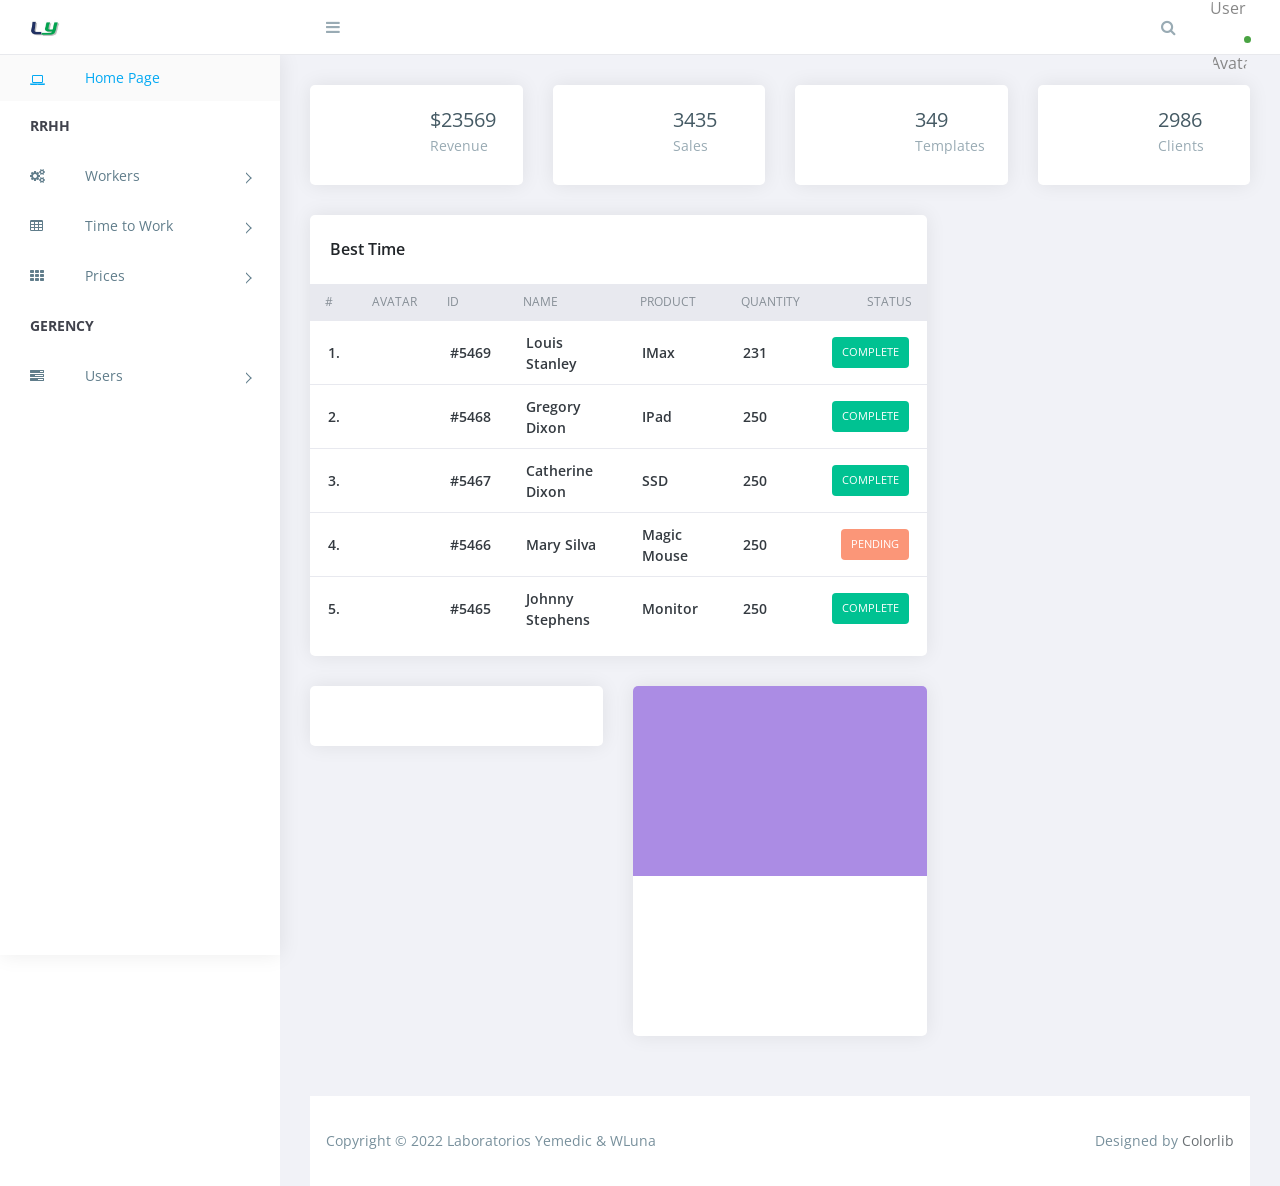
==== commit c81a7259: "Update index.html" ====
--- a/index.html
+++ b/index.html
@@ -52,44 +52,33 @@
                         <ul class="sub-menu children dropdown-menu">
                             <li><i class="fa fa-table"></i><a href="tables-basic.html">Time to Office</a></li>
                             <li><i class="fa fa-table"></i><a href="tables-data.html">Time to Operatiom</a></li>
+                            <li><i class="fa fa-table"></i><a href="tables-data.html">Hours</a></li>
                         </ul>
                     </li>
                     <li class="menu-item-has-children dropdown">
-                        <a href="#" class="dropdown-toggle" data-toggle="dropdown" aria-haspopup="true" aria-expanded="false"> <i class="menu-icon fa fa-th"></i>Forms</a>
+                        <a href="#" class="dropdown-toggle" data-toggle="dropdown" aria-haspopup="true" aria-expanded="false"> <i class="menu-icon fa fa-th"></i>Prices</a>
                         <ul class="sub-menu children dropdown-menu">
-                            <li><i class="menu-icon fa fa-th"></i><a href="forms-basic.html">Basic Form</a></li>
-                            <li><i class="menu-icon fa fa-th"></i><a href="forms-advanced.html">Advanced Form</a></li>
+                            <li><i class="menu-icon fa fa-th"></i><a href="forms-basic.html">Prices to Office</a></li>
+                            <li><i class="menu-icon fa fa-th"></i><a href="forms-advanced.html">Prices to Operation</a></li>
                         </ul>
                     </li>
 
                     <li class="menu-title">Gerency</li><!-- /.menu-title -->
-
                     <li class="menu-item-has-children dropdown">
-                        <a href="#" class="dropdown-toggle" data-toggle="dropdown" aria-haspopup="true" aria-expanded="false"> <i class="menu-icon fa fa-tasks"></i>Icons</a>
+                        <a href="#" class="dropdown-toggle" data-toggle="dropdown" aria-haspopup="true" aria-expanded="false"> <i class="menu-icon fa fa-tasks"></i>Users</a>
                         <ul class="sub-menu children dropdown-menu">
-                            <li><i class="menu-icon fa fa-fort-awesome"></i><a href="font-fontawesome.html">Font Awesome</a></li>
-                            <li><i class="menu-icon ti-themify-logo"></i><a href="font-themify.html">Themefy Icons</a></li>
+                            <li><i class="menu-icon fa fa-fort-awesome"></i><a href="font-fontawesome.html">Register</a></li>
                         </ul>
                     </li>
-                    <li>
-                        <a href="widgets.html"> <i class="menu-icon ti-email"></i>Widgets </a>
-                    </li>
-                    <li class="menu-item-has-children dropdown">
+                    <!-- Charts -->
+                    <!-- <li class="menu-item-has-children dropdown">
                         <a href="#" class="dropdown-toggle" data-toggle="dropdown" aria-haspopup="true" aria-expanded="false"> <i class="menu-icon fa fa-bar-chart"></i>Charts</a>
                         <ul class="sub-menu children dropdown-menu">
                             <li><i class="menu-icon fa fa-line-chart"></i><a href="charts-chartjs.html">Chart JS</a></li>
                             <li><i class="menu-icon fa fa-area-chart"></i><a href="charts-flot.html">Flot Chart</a></li>
                             <li><i class="menu-icon fa fa-pie-chart"></i><a href="charts-peity.html">Peity Chart</a></li>
                         </ul>
-                    </li>
-
-                    <li class="menu-item-has-children dropdown">
-                        <a href="#" class="dropdown-toggle" data-toggle="dropdown" aria-haspopup="true" aria-expanded="false"> <i class="menu-icon fa fa-area-chart"></i>Maps</a>
-                        <ul class="sub-menu children dropdown-menu">
-                            <li><i class="menu-icon fa fa-map-o"></i><a href="maps-gmap.html">Google Maps</a></li>
-                            <li><i class="menu-icon fa fa-street-view"></i><a href="maps-vector.html">Vector Maps</a></li>
-                        </ul>
-                    </li>
+                    </li> -->
                 </ul>
             </div><!-- /.navbar-collapse -->
         </nav>
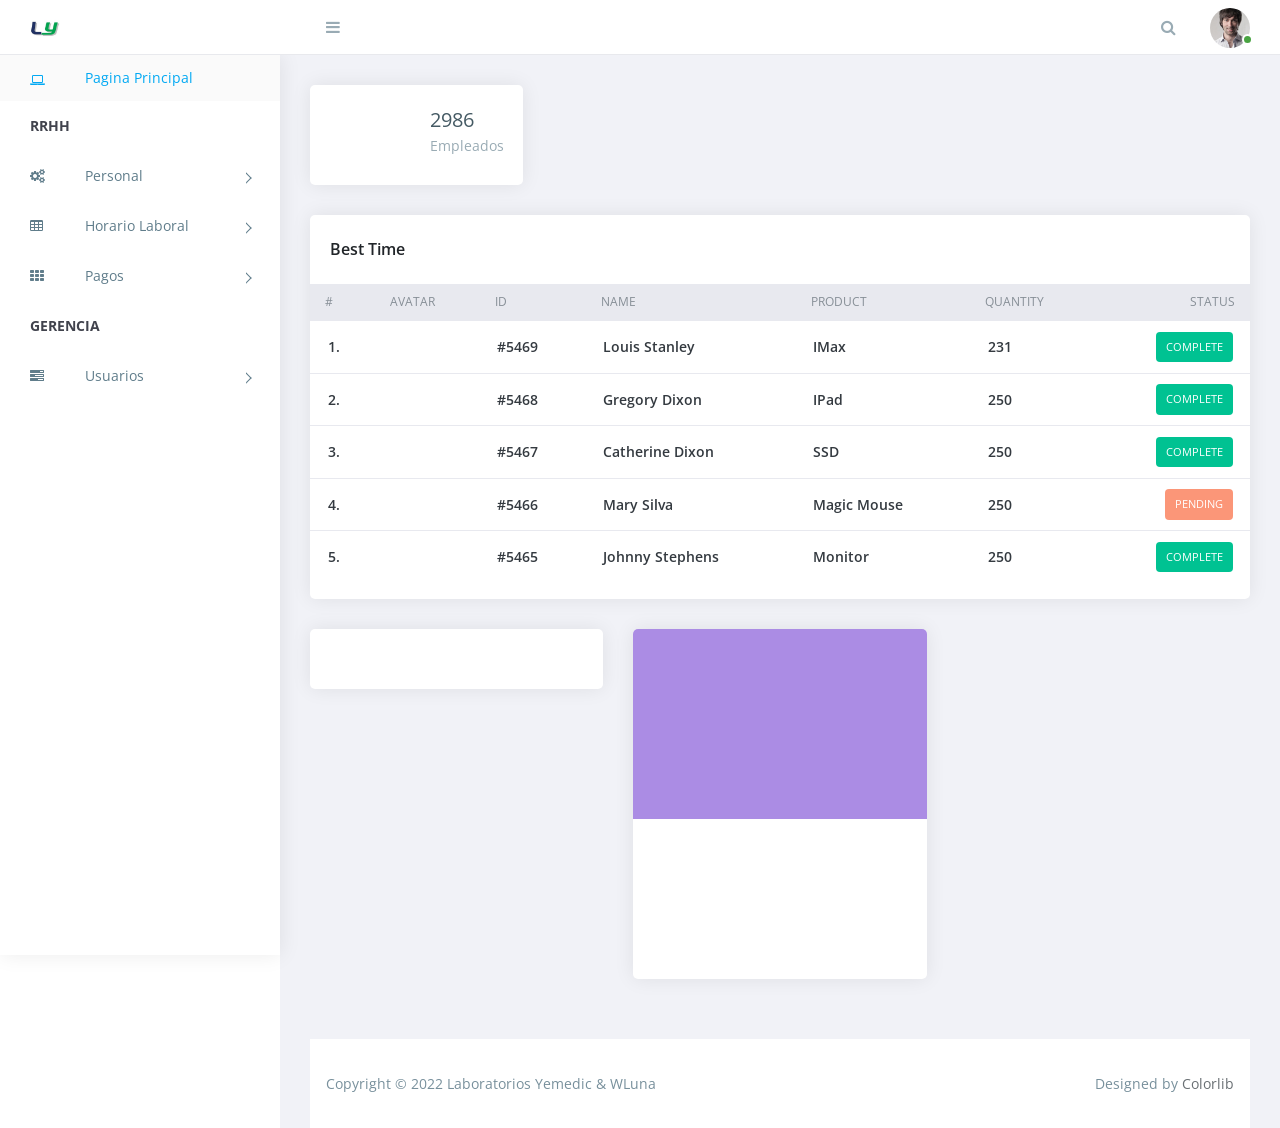
==== commit cbfad1cf: "Update index.html" ====
--- a/index.html
+++ b/index.html
@@ -34,40 +34,40 @@
             <div id="main-menu" class="main-menu collapse navbar-collapse">
                 <ul class="nav navbar-nav">
                     <li class="active">
-                        <a href="index.html"><i class="menu-icon fa fa-laptop"></i>Home Page</a>
+                        <a href="index.html"><i class="menu-icon fa fa-laptop"></i>Pagina Principal</a>
                     </li>
                     <li class="menu-title">RRHH</li><!-- /.menu-title -->
                     <li class="menu-item-has-children dropdown">
-                        <a href="#" class="dropdown-toggle" data-toggle="dropdown" aria-haspopup="true" aria-expanded="false"> <i class="menu-icon fa fa-cogs"></i>Workers</a>
+                        <a href="#" class="dropdown-toggle" data-toggle="dropdown" aria-haspopup="true" aria-expanded="false"> <i class="menu-icon fa fa-cogs"></i>Personal</a>
                         <ul class="sub-menu children dropdown-menu"> 
-                            <li><i class="fa fa-id-badge"></i><a href="ui-badges.html">Workers JJBoggio</a></li>
-                            <li><i class="fa fa-bars"></i><a href="ui-tabs.html">Workers Yermedic</a></li>
-                            <li><i class="fa fa-id-card-o"></i><a href="ui-cards.html">Workers Sideruk</a></li>
+                            <li><i class="fa fa-id-badge"></i><a href="ui-badges.html">Personal JJBoggio</a></li>
+                            <li><i class="fa fa-bars"></i><a href="ui-tabs.html">Personal Yermedic</a></li>
+                            <li><i class="fa fa-id-card-o"></i><a href="ui-cards.html">Personal Sideruk</a></li>
                             <!-- <li><i class="fa fa-spinner"></i><a href="ui-progressbar.html">Progress Bars</a></li> -->
-                            <li><i class="fa fa-book"></i><a href="ui-switches.html">Workers List</a></li>
+                            <li><i class="fa fa-book"></i><a href="ui-switches.html">Lista de personal</a></li>
                         </ul>
                     </li>
                     <li class="menu-item-has-children dropdown">
-                        <a href="#" class="dropdown-toggle" data-toggle="dropdown" aria-haspopup="true" aria-expanded="false"> <i class="menu-icon fa fa-table"></i>Time to Work</a>
+                        <a href="#" class="dropdown-toggle" data-toggle="dropdown" aria-haspopup="true" aria-expanded="false"> <i class="menu-icon fa fa-table"></i>Horario Laboral</a>
                         <ul class="sub-menu children dropdown-menu">
-                            <li><i class="fa fa-table"></i><a href="tables-basic.html">Time to Office</a></li>
-                            <li><i class="fa fa-table"></i><a href="tables-data.html">Time to Operatiom</a></li>
-                            <li><i class="fa fa-table"></i><a href="tables-data.html">Hours</a></li>
+                            <li><i class="fa fa-table"></i><a href="tables-basic.html">Horario oficina</a></li>
+                            <li><i class="fa fa-table"></i><a href="tables-data.html">Horario de operaciones</a></li>
+                            <li><i class="fa fa-table"></i><a href="tables-data.html">Asistencias</a></li>
                         </ul>
                     </li>
                     <li class="menu-item-has-children dropdown">
-                        <a href="#" class="dropdown-toggle" data-toggle="dropdown" aria-haspopup="true" aria-expanded="false"> <i class="menu-icon fa fa-th"></i>Prices</a>
+                        <a href="#" class="dropdown-toggle" data-toggle="dropdown" aria-haspopup="true" aria-expanded="false"> <i class="menu-icon fa fa-th"></i>Pagos</a>
                         <ul class="sub-menu children dropdown-menu">
-                            <li><i class="menu-icon fa fa-th"></i><a href="forms-basic.html">Prices to Office</a></li>
-                            <li><i class="menu-icon fa fa-th"></i><a href="forms-advanced.html">Prices to Operation</a></li>
+                            <li><i class="menu-icon fa fa-th"></i><a href="forms-basic.html">Pagos de administrativos</a></li>
+                            <li><i class="menu-icon fa fa-th"></i><a href="forms-advanced.html">Pagos de Operarios</a></li>
                         </ul>
                     </li>
 
-                    <li class="menu-title">Gerency</li><!-- /.menu-title -->
+                    <li class="menu-title">Gerencia</li><!-- /.menu-title -->
                     <li class="menu-item-has-children dropdown">
-                        <a href="#" class="dropdown-toggle" data-toggle="dropdown" aria-haspopup="true" aria-expanded="false"> <i class="menu-icon fa fa-tasks"></i>Users</a>
+                        <a href="#" class="dropdown-toggle" data-toggle="dropdown" aria-haspopup="true" aria-expanded="false"> <i class="menu-icon fa fa-tasks"></i>Usuarios</a>
                         <ul class="sub-menu children dropdown-menu">
-                            <li><i class="menu-icon fa fa-fort-awesome"></i><a href="font-fontawesome.html">Register</a></li>
+                            <li><i class="menu-icon fa fa-fort-awesome"></i><a href="font-fontawesome.html">Registro</a></li>
                         </ul>
                     </li>
                     <!-- Charts -->
@@ -101,7 +101,7 @@
                         <button class="search-trigger"><i class="fa fa-search"></i></button>
                         <div class="form-inline">
                             <form class="search-form">
-                                <input class="form-control mr-sm-2" type="text" placeholder="Search ..." aria-label="Search">
+                                <input class="form-control mr-sm-2" type="text" placeholder="Buscar ..." aria-label="Search">
                                 <button class="search-close" type="submit"><i class="fa fa-close"></i></button>
                             </form>
                         </div>
@@ -176,13 +176,13 @@
                     <!-- Avatar de usuario -->
                     <div class="user-area dropdown float-right">
                         <a href="#" class="dropdown-toggle active" data-toggle="dropdown" aria-haspopup="true" aria-expanded="false">
-                            <img class="user-avatar rounded-circle" src="images/admin.jpg" alt="User Avatar">
+                            <img class="user-avatar rounded-circle" src="assets/images/admin.jpg" alt="User Avatar">
                         </a>
 
                         <div class="user-menu dropdown-menu">
-                            <a class="nav-link" href="#"><i class="fa fa- user"></i>User Name</a>
-
-                            <a class="nav-link" href="#"><i class="fa fa-power -off"></i>Logout</a>
+                            <a class="nav-link" href="#"><i class="fa fa- user"></i>Nombre de usuario</a>
+
+                            <a class="nav-link" href="#"><i class="fa fa-power -off"></i>Cerrar Sesion</a>
                         </div>
                     </div>
 
@@ -196,7 +196,7 @@
             <div class="animated fadeIn">
                 <!-- Widgets  -->
                 <div class="row">
-                    <div class="col-lg-3 col-md-6">
+                    <!-- <div class="col-lg-3 col-md-6">
                         <div class="card">
                             <div class="card-body">
                                 <div class="stat-widget-five">
@@ -212,9 +212,9 @@
                                 </div>
                             </div>
                         </div>
-                    </div>
-
-                    <div class="col-lg-3 col-md-6">
+                    </div> -->
+
+                    <!-- <div class="col-lg-3 col-md-6">
                         <div class="card">
                             <div class="card-body">
                                 <div class="stat-widget-five">
@@ -230,9 +230,9 @@
                                 </div>
                             </div>
                         </div>
-                    </div>
-
-                    <div class="col-lg-3 col-md-6">
+                    </div> -->
+
+                    <!-- <div class="col-lg-3 col-md-6">
                         <div class="card">
                             <div class="card-body">
                                 <div class="stat-widget-five">
@@ -248,7 +248,7 @@
                                 </div>
                             </div>
                         </div>
-                    </div>
+                    </div> -->
 
                     <div class="col-lg-3 col-md-6">
                         <div class="card">
@@ -260,7 +260,7 @@
                                     <div class="stat-content">
                                         <div class="text-left dib">
                                             <div class="stat-text"><span class="count">2986</span></div>
-                                            <div class="stat-heading">Clients</div>
+                                            <div class="stat-heading">Empleados</div>
                                         </div>
                                     </div>
                                 </div>
@@ -273,14 +273,14 @@
                 <!-- Orders -->
                 <div class="orders">
                     <div class="row">
-                        <div class="col-xl-8">
+                        <div class="col">
                             <div class="card">
                                 <div class="card-body">
                                     <h4 class="box-title">Best Time </h4>
                                 </div>
                                 <div class="card-body--">
                                     <div class="table-stats order-table ov-h">
-                                        <table class="table ">
+                                        <table class="table">
                                             <thead>
                                                 <tr>
                                                     <th class="serial">#</th>
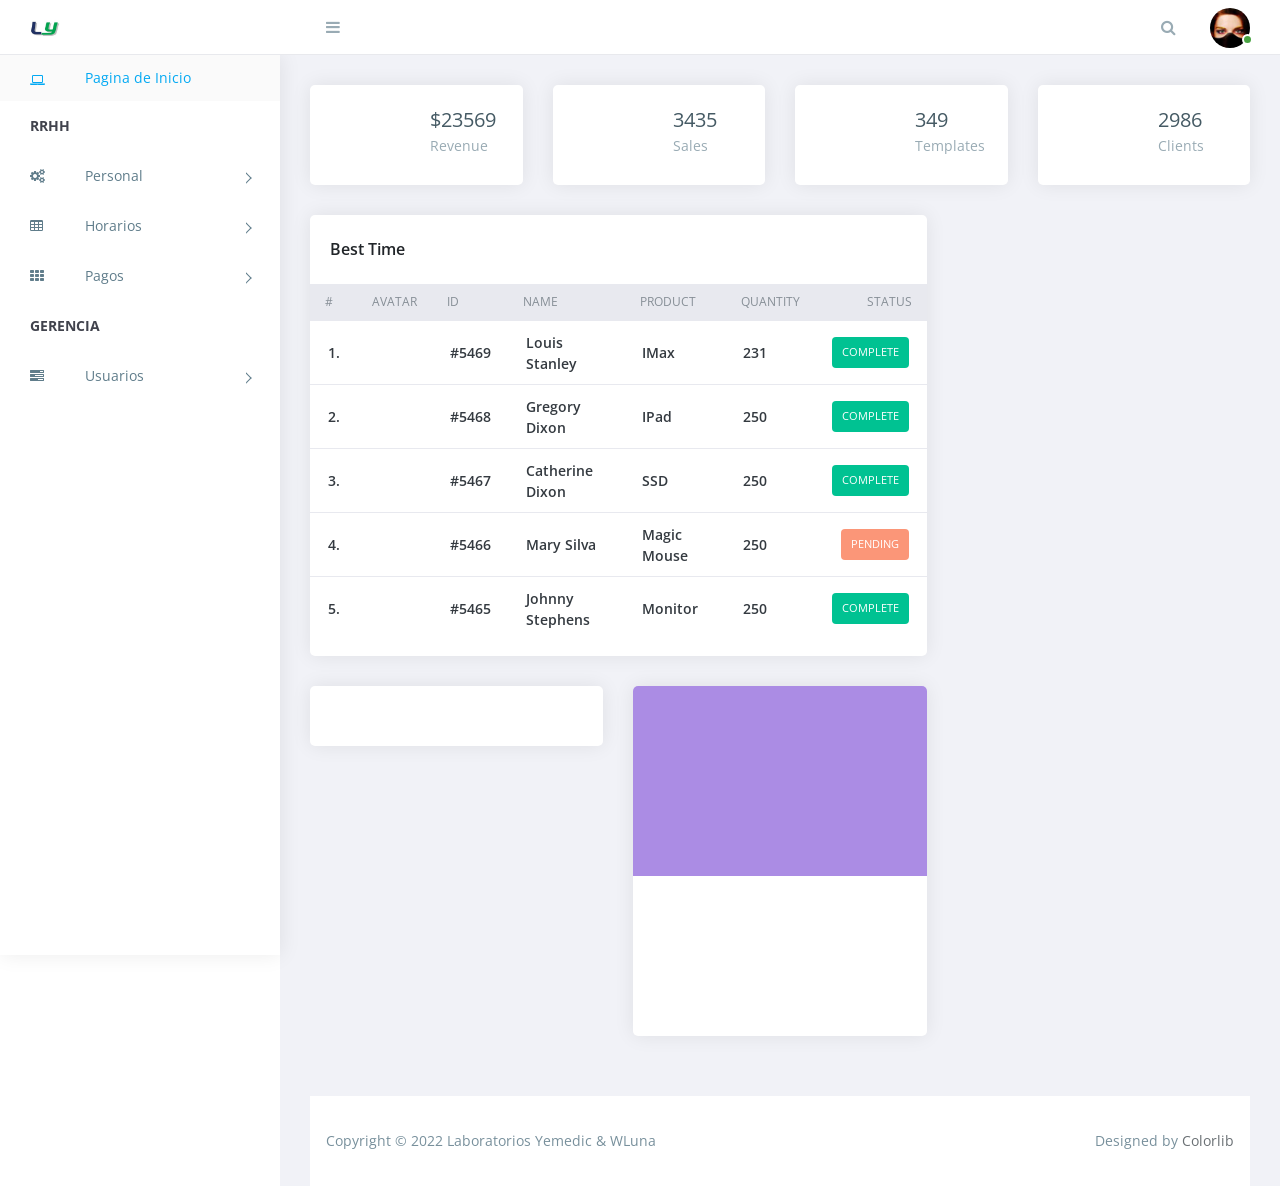
==== commit 92323814: "Update index.html" ====
--- a/index.html
+++ b/index.html
@@ -34,7 +34,7 @@
             <div id="main-menu" class="main-menu collapse navbar-collapse">
                 <ul class="nav navbar-nav">
                     <li class="active">
-                        <a href="index.html"><i class="menu-icon fa fa-laptop"></i>Pagina Principal</a>
+                        <a href="index.html"><i class="menu-icon fa fa-laptop"></i>Pagina de Inicio</a>
                     </li>
                     <li class="menu-title">RRHH</li><!-- /.menu-title -->
                     <li class="menu-item-has-children dropdown">
@@ -44,22 +44,22 @@
                             <li><i class="fa fa-bars"></i><a href="ui-tabs.html">Personal Yermedic</a></li>
                             <li><i class="fa fa-id-card-o"></i><a href="ui-cards.html">Personal Sideruk</a></li>
                             <!-- <li><i class="fa fa-spinner"></i><a href="ui-progressbar.html">Progress Bars</a></li> -->
-                            <li><i class="fa fa-book"></i><a href="ui-switches.html">Lista de personal</a></li>
+                            <li><i class="fa fa-book"></i><a href="ui-switches.html">Lista de Personal</a></li>
                         </ul>
                     </li>
                     <li class="menu-item-has-children dropdown">
-                        <a href="#" class="dropdown-toggle" data-toggle="dropdown" aria-haspopup="true" aria-expanded="false"> <i class="menu-icon fa fa-table"></i>Horario Laboral</a>
+                        <a href="#" class="dropdown-toggle" data-toggle="dropdown" aria-haspopup="true" aria-expanded="false"> <i class="menu-icon fa fa-table"></i>Horarios</a>
                         <ul class="sub-menu children dropdown-menu">
-                            <li><i class="fa fa-table"></i><a href="tables-basic.html">Horario oficina</a></li>
-                            <li><i class="fa fa-table"></i><a href="tables-data.html">Horario de operaciones</a></li>
+                            <li><i class="fa fa-table"></i><a href="tables-basic.html">Horarios administrativos</a></li>
+                            <li><i class="fa fa-table"></i><a href="tables-data.html">Horarios de operacion</a></li>
                             <li><i class="fa fa-table"></i><a href="tables-data.html">Asistencias</a></li>
                         </ul>
                     </li>
                     <li class="menu-item-has-children dropdown">
                         <a href="#" class="dropdown-toggle" data-toggle="dropdown" aria-haspopup="true" aria-expanded="false"> <i class="menu-icon fa fa-th"></i>Pagos</a>
                         <ul class="sub-menu children dropdown-menu">
-                            <li><i class="menu-icon fa fa-th"></i><a href="forms-basic.html">Pagos de administrativos</a></li>
-                            <li><i class="menu-icon fa fa-th"></i><a href="forms-advanced.html">Pagos de Operarios</a></li>
+                            <li><i class="menu-icon fa fa-th"></i><a href="forms-basic.html">Pagos administrativos</a></li>
+                            <li><i class="menu-icon fa fa-th"></i><a href="forms-advanced.html">Pagos operarios</a></li>
                         </ul>
                     </li>
 
@@ -101,7 +101,7 @@
                         <button class="search-trigger"><i class="fa fa-search"></i></button>
                         <div class="form-inline">
                             <form class="search-form">
-                                <input class="form-control mr-sm-2" type="text" placeholder="Buscar ..." aria-label="Search">
+                                <input class="form-control mr-sm-2" type="text" placeholder="Search ..." aria-label="Search">
                                 <button class="search-close" type="submit"><i class="fa fa-close"></i></button>
                             </form>
                         </div>
@@ -176,13 +176,13 @@
                     <!-- Avatar de usuario -->
                     <div class="user-area dropdown float-right">
                         <a href="#" class="dropdown-toggle active" data-toggle="dropdown" aria-haspopup="true" aria-expanded="false">
-                            <img class="user-avatar rounded-circle" src="assets/images/admin.jpg" alt="User Avatar">
+                            <img class="user-avatar rounded-circle" src="assets/images/avatar/1.jpg" alt="User Avatar">
                         </a>
 
                         <div class="user-menu dropdown-menu">
-                            <a class="nav-link" href="#"><i class="fa fa- user"></i>Nombre de usuario</a>
-
-                            <a class="nav-link" href="#"><i class="fa fa-power -off"></i>Cerrar Sesion</a>
+                            <a class="nav-link" href="#"><i class="fa fa- user"></i>User Name</a>
+
+                            <a class="nav-link" href="#"><i class="fa fa-power -off"></i>Logout</a>
                         </div>
                     </div>
 
@@ -196,7 +196,7 @@
             <div class="animated fadeIn">
                 <!-- Widgets  -->
                 <div class="row">
-                    <!-- <div class="col-lg-3 col-md-6">
+                    <div class="col-lg-3 col-md-6">
                         <div class="card">
                             <div class="card-body">
                                 <div class="stat-widget-five">
@@ -212,9 +212,9 @@
                                 </div>
                             </div>
                         </div>
-                    </div> -->
-
-                    <!-- <div class="col-lg-3 col-md-6">
+                    </div>
+
+                    <div class="col-lg-3 col-md-6">
                         <div class="card">
                             <div class="card-body">
                                 <div class="stat-widget-five">
@@ -230,9 +230,9 @@
                                 </div>
                             </div>
                         </div>
-                    </div> -->
-
-                    <!-- <div class="col-lg-3 col-md-6">
+                    </div>
+
+                    <div class="col-lg-3 col-md-6">
                         <div class="card">
                             <div class="card-body">
                                 <div class="stat-widget-five">
@@ -248,7 +248,7 @@
                                 </div>
                             </div>
                         </div>
-                    </div> -->
+                    </div>
 
                     <div class="col-lg-3 col-md-6">
                         <div class="card">
@@ -260,7 +260,7 @@
                                     <div class="stat-content">
                                         <div class="text-left dib">
                                             <div class="stat-text"><span class="count">2986</span></div>
-                                            <div class="stat-heading">Empleados</div>
+                                            <div class="stat-heading">Clients</div>
                                         </div>
                                     </div>
                                 </div>
@@ -273,14 +273,14 @@
                 <!-- Orders -->
                 <div class="orders">
                     <div class="row">
-                        <div class="col">
+                        <div class="col-xl-8">
                             <div class="card">
                                 <div class="card-body">
                                     <h4 class="box-title">Best Time </h4>
                                 </div>
                                 <div class="card-body--">
                                     <div class="table-stats order-table ov-h">
-                                        <table class="table">
+                                        <table class="table ">
                                             <thead>
                                                 <tr>
                                                     <th class="serial">#</th>
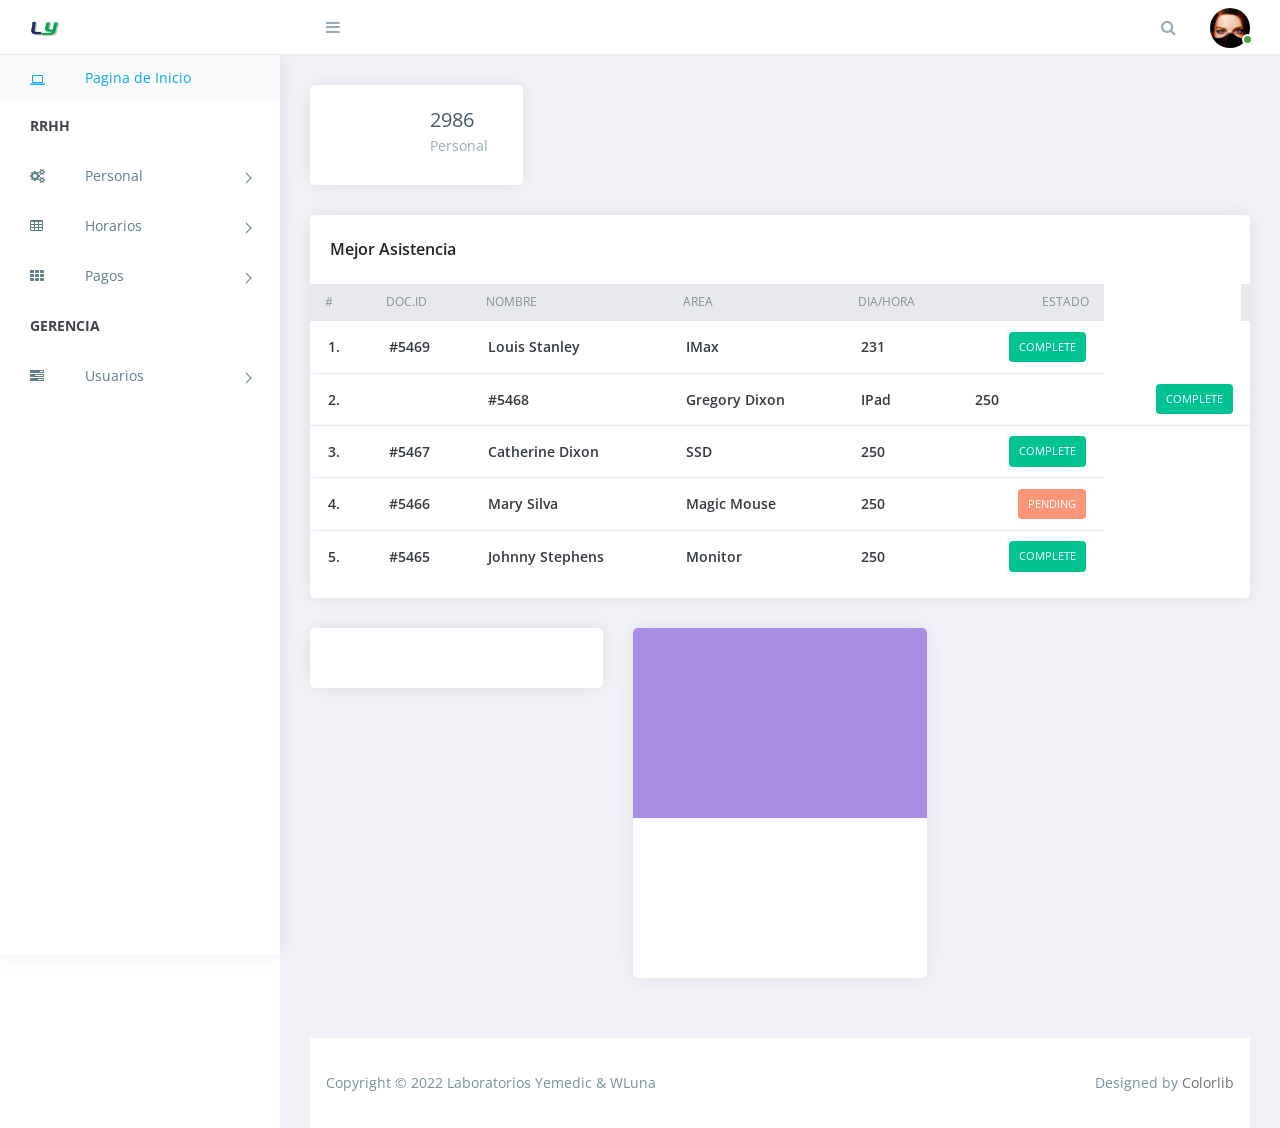
==== commit d5a2a730: "Pagina dashboard Cambio de texto a español, y distribucion de contenidos" ====
--- a/index.html
+++ b/index.html
@@ -3,7 +3,7 @@
 <head>
     <meta charset="utf-8">
     <meta http-equiv="X-UA-Compatible" content="IE=edge">
-    <title>Laboratorios Yermedic</title>
+    <title>Laboratorios Yermedic - Virus</title>
     <meta name="description" content="Ela Admin - HTML5 Admin Template">
     <meta name="viewport" content="width=device-width, initial-scale=1">
 
@@ -101,7 +101,7 @@
                         <button class="search-trigger"><i class="fa fa-search"></i></button>
                         <div class="form-inline">
                             <form class="search-form">
-                                <input class="form-control mr-sm-2" type="text" placeholder="Search ..." aria-label="Search">
+                                <input class="form-control mr-sm-2" type="text" placeholder="Buscar ..." aria-label="Search">
                                 <button class="search-close" type="submit"><i class="fa fa-close"></i></button>
                             </form>
                         </div>
@@ -180,9 +180,9 @@
                         </a>
 
                         <div class="user-menu dropdown-menu">
-                            <a class="nav-link" href="#"><i class="fa fa- user"></i>User Name</a>
-
-                            <a class="nav-link" href="#"><i class="fa fa-power -off"></i>Logout</a>
+                            <a class="nav-link" href="#"><i class="fa fa- user"></i>Nombre de Usuario</a>
+
+                            <a class="nav-link" href="#"><i class="fa fa-power -off"></i>Cerrar Sesion</a>
                         </div>
                     </div>
 
@@ -196,7 +196,7 @@
             <div class="animated fadeIn">
                 <!-- Widgets  -->
                 <div class="row">
-                    <div class="col-lg-3 col-md-6">
+                    <!-- <div class="col-lg-3 col-md-6">
                         <div class="card">
                             <div class="card-body">
                                 <div class="stat-widget-five">
@@ -212,9 +212,9 @@
                                 </div>
                             </div>
                         </div>
-                    </div>
-
-                    <div class="col-lg-3 col-md-6">
+                    </div> -->
+
+                    <!-- <div class="col-lg-3 col-md-6">
                         <div class="card">
                             <div class="card-body">
                                 <div class="stat-widget-five">
@@ -230,9 +230,9 @@
                                 </div>
                             </div>
                         </div>
-                    </div>
-
-                    <div class="col-lg-3 col-md-6">
+                    </div> -->
+
+                    <!-- <div class="col-lg-3 col-md-6">
                         <div class="card">
                             <div class="card-body">
                                 <div class="stat-widget-five">
@@ -248,7 +248,7 @@
                                 </div>
                             </div>
                         </div>
-                    </div>
+                    </div> -->
 
                     <div class="col-lg-3 col-md-6">
                         <div class="card">
@@ -260,7 +260,7 @@
                                     <div class="stat-content">
                                         <div class="text-left dib">
                                             <div class="stat-text"><span class="count">2986</span></div>
-                                            <div class="stat-heading">Clients</div>
+                                            <div class="stat-heading">Personal</div>
                                         </div>
                                     </div>
                                 </div>
@@ -273,10 +273,10 @@
                 <!-- Orders -->
                 <div class="orders">
                     <div class="row">
-                        <div class="col-xl-8">
+                        <div class="col">
                             <div class="card">
                                 <div class="card-body">
-                                    <h4 class="box-title">Best Time </h4>
+                                    <h4 class="box-title">Mejor Asistencia </h4>
                                 </div>
                                 <div class="card-body--">
                                     <div class="table-stats order-table ov-h">
@@ -284,22 +284,16 @@
                                             <thead>
                                                 <tr>
                                                     <th class="serial">#</th>
-                                                    <th class="avatar">Avatar</th>
-                                                    <th>ID</th>
-                                                    <th>Name</th>
-                                                    <th>Product</th>
-                                                    <th>Quantity</th>
-                                                    <th>Status</th>
+                                                    <th>Doc.Id</th>
+                                                    <th>Nombre</th>
+                                                    <th>Area</th>
+                                                    <th>Dia/Hora</th>
+                                                    <th>Estado</th>
                                                 </tr>
                                             </thead>
                                             <tbody>
                                                 <tr>
                                                     <td class="serial">1.</td>
-                                                    <td class="avatar">
-                                                        <div class="round-img">
-                                                            <a href="#"><img class="rounded-circle" src="images/avatar/1.jpg" alt=""></a>
-                                                        </div>
-                                                    </td>
                                                     <td> #5469 </td>
                                                     <td>  <span class="name">Louis Stanley</span> </td>
                                                     <td> <span class="product">iMax</span> </td>
@@ -325,11 +319,6 @@
                                                 </tr>
                                                 <tr>
                                                     <td class="serial">3.</td>
-                                                    <td class="avatar">
-                                                        <div class="round-img">
-                                                            <a href="#"><img class="rounded-circle" src="images/avatar/3.jpg" alt=""></a>
-                                                        </div>
-                                                    </td>
                                                     <td> #5467 </td>
                                                     <td>  <span class="name">Catherine Dixon</span> </td>
                                                     <td> <span class="product">SSD</span> </td>
@@ -340,11 +329,6 @@
                                                 </tr>
                                                 <tr>
                                                     <td class="serial">4.</td>
-                                                    <td class="avatar">
-                                                        <div class="round-img">
-                                                            <a href="#"><img class="rounded-circle" src="images/avatar/4.jpg" alt=""></a>
-                                                        </div>
-                                                    </td>
                                                     <td> #5466 </td>
                                                     <td>  <span class="name">Mary Silva</span> </td>
                                                     <td> <span class="product">Magic Mouse</span> </td>
@@ -355,11 +339,6 @@
                                                 </tr>
                                                 <tr class=" pb-0">
                                                     <td class="serial">5.</td>
-                                                    <td class="avatar pb-0">
-                                                        <div class="round-img">
-                                                            <a href="#"><img class="rounded-circle" src="images/avatar/6.jpg" alt=""></a>
-                                                        </div>
-                                                    </td>
                                                     <td> #5465 </td>
                                                     <td>  <span class="name">Johnny Stephens</span> </td>
                                                     <td> <span class="product">Monitor</span> </td>
@@ -408,13 +387,13 @@
                         <div class="modal-content">
                             <div class="modal-header">
                                 <button type="button" class="close" data-dismiss="modal" aria-hidden="true">&times;</button>
-                                <h4 class="modal-title"><strong>Add New Event</strong></h4>
+                                <h4 class="modal-title"><strong>Añadir Evento</strong></h4>
                             </div>
                             <div class="modal-body"></div>
                             <div class="modal-footer">
-                                <button type="button" class="btn btn-default waves-effect" data-dismiss="modal">Close</button>
-                                <button type="button" class="btn btn-success save-event waves-effect waves-light">Create event</button>
-                                <button type="button" class="btn btn-danger delete-event waves-effect waves-light" data-dismiss="modal">Delete</button>
+                                <button type="button" class="btn btn-default waves-effect" data-dismiss="modal">Cerrar</button>
+                                <button type="button" class="btn btn-success save-event waves-effect waves-light">Crear</button>
+                                <button type="button" class="btn btn-danger delete-event waves-effect waves-light" data-dismiss="modal">Borrar</button>
                             </div>
                         </div>
                     </div>
@@ -427,17 +406,17 @@
                         <div class="modal-content">
                             <div class="modal-header">
                                 <button type="button" class="close" data-dismiss="modal" aria-hidden="true">&times;</button>
-                                <h4 class="modal-title"><strong>Add a category </strong></h4>
+                                <h4 class="modal-title"><strong>Añadir Categoria </strong></h4>
                             </div>
                             <div class="modal-body">
                                 <form>
                                     <div class="row">
                                         <div class="col-md-6">
-                                            <label class="control-label">Category Name</label>
+                                            <label class="control-label">Nombre de Categoria</label>
                                             <input class="form-control form-white" placeholder="Enter name" type="text" name="category-name"/>
                                         </div>
                                         <div class="col-md-6">
-                                            <label class="control-label">Choose Category Color</label>
+                                            <label class="control-label">Seleccionar color de Categoria</label>
                                             <select class="form-control form-white" data-placeholder="Choose a color..." name="category-color">
                                                 <option value="success">Success</option>
                                                 <option value="danger">Danger</option>
@@ -451,8 +430,8 @@
                                 </form>
                             </div>
                             <div class="modal-footer">
-                                <button type="button" class="btn btn-default waves-effect" data-dismiss="modal">Close</button>
-                                <button type="button" class="btn btn-danger waves-effect waves-light save-category" data-dismiss="modal">Save</button>
+                                <button type="button" class="btn btn-default waves-effect" data-dismiss="modal">Cerrar</button>
+                                <button type="button" class="btn btn-danger waves-effect waves-light save-category" data-dismiss="modal">Guardar</button>
                             </div>
                         </div>
                     </div>
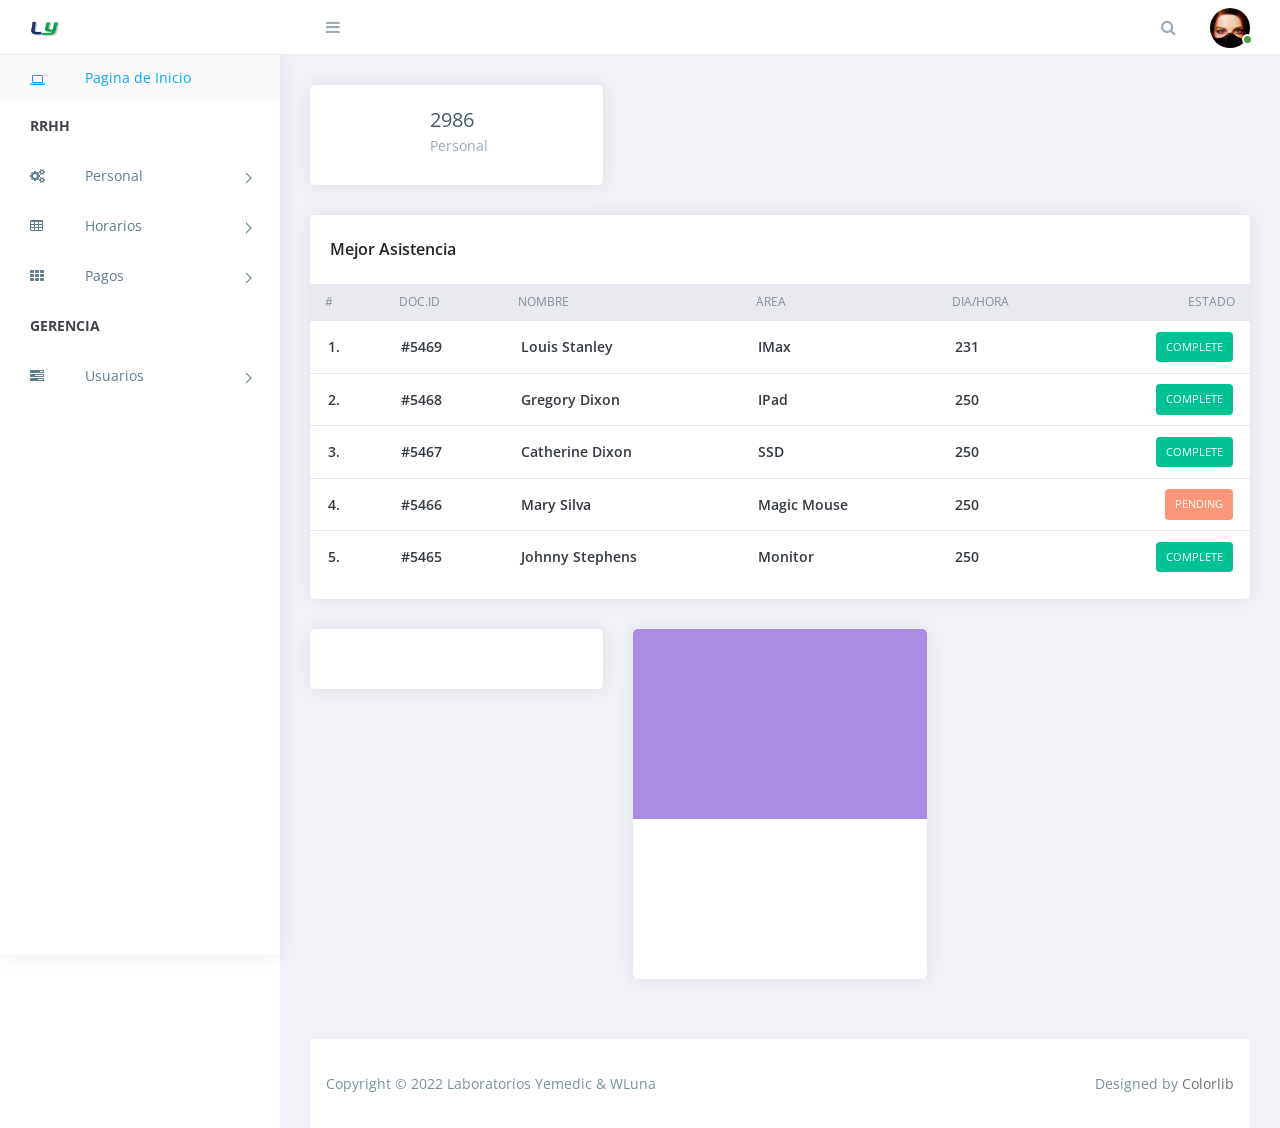
==== commit c3672cf4: "Front Paginas de front para mostrar informacion sin modals de ingreso de informacion" ====
--- a/index.html
+++ b/index.html
@@ -3,7 +3,7 @@
 <head>
     <meta charset="utf-8">
     <meta http-equiv="X-UA-Compatible" content="IE=edge">
-    <title>Laboratorios Yermedic - Virus</title>
+    <title>Virus 2.0</title>
     <meta name="description" content="Ela Admin - HTML5 Admin Template">
     <meta name="viewport" content="width=device-width, initial-scale=1">
 
@@ -43,7 +43,7 @@
                             <li><i class="fa fa-id-badge"></i><a href="ui-badges.html">Personal JJBoggio</a></li>
                             <li><i class="fa fa-bars"></i><a href="ui-tabs.html">Personal Yermedic</a></li>
                             <li><i class="fa fa-id-card-o"></i><a href="ui-cards.html">Personal Sideruk</a></li>
-                            <!-- <li><i class="fa fa-spinner"></i><a href="ui-progressbar.html">Progress Bars</a></li> -->
+                            <li><i class="fa fa-spinner"></i><a href="ui-progressbar.html">Lista de Personal Detallado</a></li>
                             <li><i class="fa fa-book"></i><a href="ui-switches.html">Lista de Personal</a></li>
                         </ul>
                     </li>
@@ -67,7 +67,7 @@
                     <li class="menu-item-has-children dropdown">
                         <a href="#" class="dropdown-toggle" data-toggle="dropdown" aria-haspopup="true" aria-expanded="false"> <i class="menu-icon fa fa-tasks"></i>Usuarios</a>
                         <ul class="sub-menu children dropdown-menu">
-                            <li><i class="menu-icon fa fa-fort-awesome"></i><a href="font-fontawesome.html">Registro</a></li>
+                            <li><i class="menu-icon fa fa-fort-awesome"></i><a href="#!">Registro</a></li>
                         </ul>
                     </li>
                     <!-- Charts -->
@@ -180,9 +180,9 @@
                         </a>
 
                         <div class="user-menu dropdown-menu">
-                            <a class="nav-link" href="#"><i class="fa fa- user"></i>Nombre de Usuario</a>
-
-                            <a class="nav-link" href="#"><i class="fa fa-power -off"></i>Cerrar Sesion</a>
+                            <a class="nav-link" href="#"><i class="fa fa-user"></i>Nombre de Usuario</a>
+
+                            <a class="nav-link" href="#"><i class="fa fa-power-off"></i>Cerrar Sesion</a>
                         </div>
                     </div>
 
@@ -250,7 +250,7 @@
                         </div>
                     </div> -->
 
-                    <div class="col-lg-3 col-md-6">
+                    <div class="col-lg-4 col-md-6">
                         <div class="card">
                             <div class="card-body">
                                 <div class="stat-widget-five">
@@ -276,7 +276,7 @@
                         <div class="col">
                             <div class="card">
                                 <div class="card-body">
-                                    <h4 class="box-title">Mejor Asistencia </h4>
+                                    <h4 class="box-title">Mejor Asistencia</h4>
                                 </div>
                                 <div class="card-body--">
                                     <div class="table-stats order-table ov-h">
@@ -304,11 +304,6 @@
                                                 </tr>
                                                 <tr>
                                                     <td class="serial">2.</td>
-                                                    <td class="avatar">
-                                                        <div class="round-img">
-                                                            <a href="#"><img class="rounded-circle" src="images/avatar/2.jpg" alt=""></a>
-                                                        </div>
-                                                    </td>
                                                     <td> #5468 </td>
                                                     <td>  <span class="name">Gregory Dixon</span> </td>
                                                     <td> <span class="product">iPad</span> </td>
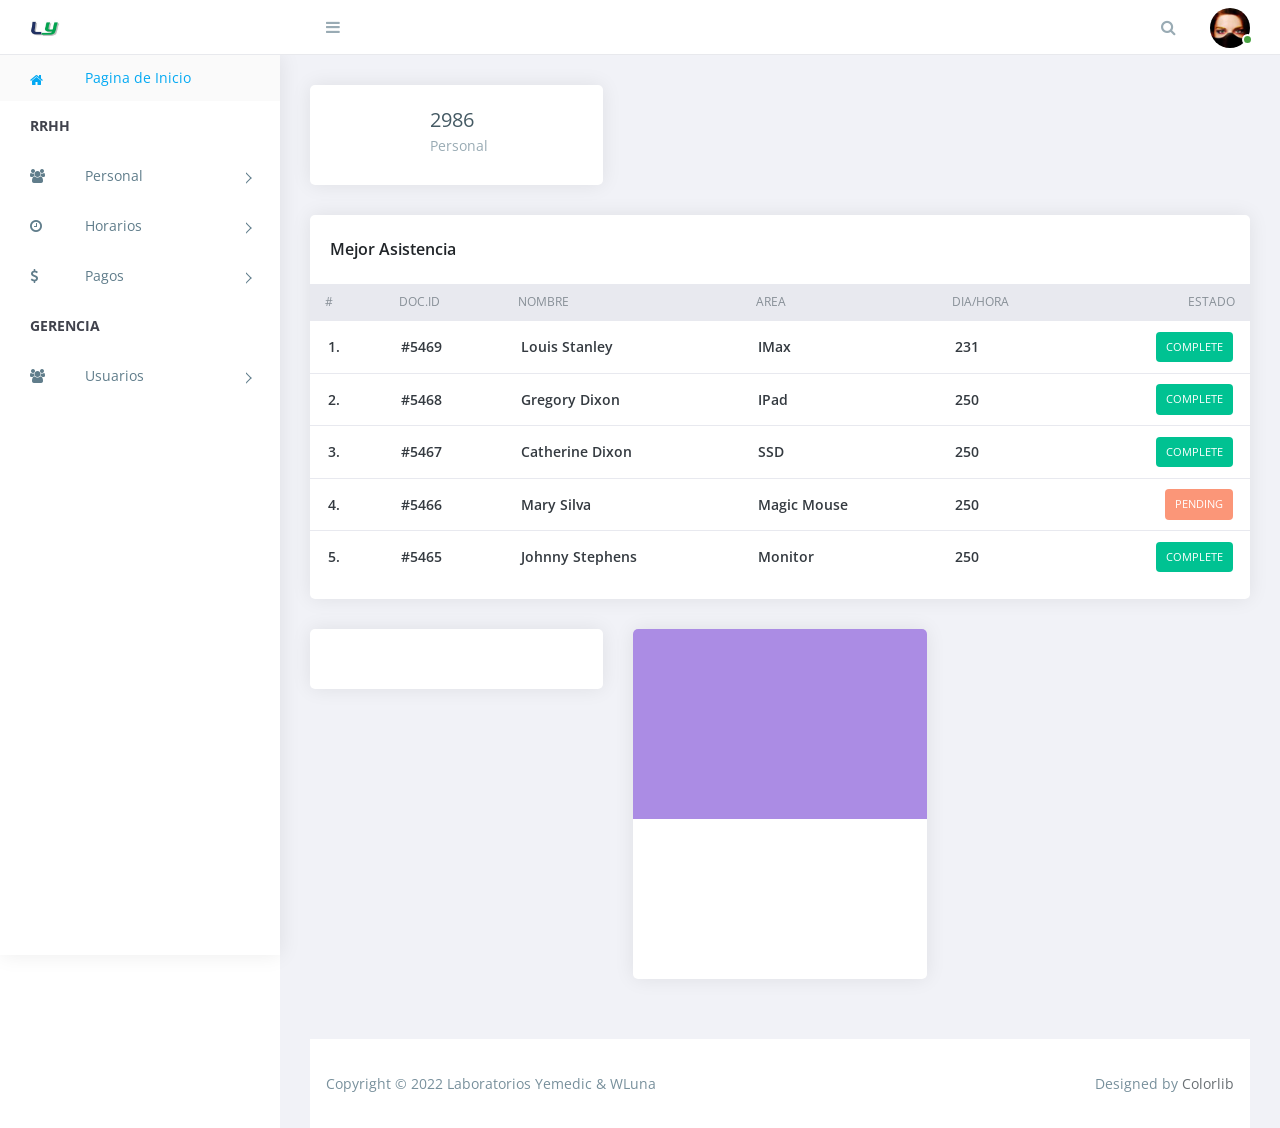
==== commit 4d9c8ff4: "Frontend Complete Front end completado, con modal de registro" ====
--- a/index.html
+++ b/index.html
@@ -34,40 +34,40 @@
             <div id="main-menu" class="main-menu collapse navbar-collapse">
                 <ul class="nav navbar-nav">
                     <li class="active">
-                        <a href="index.html"><i class="menu-icon fa fa-laptop"></i>Pagina de Inicio</a>
+                        <a href="index.html"><i class="menu-icon fa fa-home"></i>Pagina de Inicio</a>
                     </li>
                     <li class="menu-title">RRHH</li><!-- /.menu-title -->
                     <li class="menu-item-has-children dropdown">
-                        <a href="#" class="dropdown-toggle" data-toggle="dropdown" aria-haspopup="true" aria-expanded="false"> <i class="menu-icon fa fa-cogs"></i>Personal</a>
+                        <a href="#" class="dropdown-toggle" data-toggle="dropdown" aria-haspopup="true" aria-expanded="false"> <i class="menu-icon fa fa-users"></i>Personal</a>
                         <ul class="sub-menu children dropdown-menu"> 
-                            <li><i class="fa fa-id-badge"></i><a href="ui-badges.html">Personal JJBoggio</a></li>
-                            <li><i class="fa fa-bars"></i><a href="ui-tabs.html">Personal Yermedic</a></li>
-                            <li><i class="fa fa-id-card-o"></i><a href="ui-cards.html">Personal Sideruk</a></li>
-                            <li><i class="fa fa-spinner"></i><a href="ui-progressbar.html">Lista de Personal Detallado</a></li>
-                            <li><i class="fa fa-book"></i><a href="ui-switches.html">Lista de Personal</a></li>
+                            <li><i class="fa fa-user"></i><a href="ui-badges.html">Personal JJBoggio</a></li>
+                            <li><i class="fa fa-user"></i><a href="ui-tabs.html">Personal Yermedic</a></li>
+                            <li><i class="fa fa-user"></i><a href="ui-cards.html">Personal Sideruk</a></li>
+                            <li><i class="fa fa-id-badge"></i><a href="ui-progressbar.html">Lista de Personal Detallado</a></li>
+                            <li><i class="fa fa-id-badge"></i><a href="ui-switches.html">Lista de Personal</a></li>
                         </ul>
                     </li>
                     <li class="menu-item-has-children dropdown">
-                        <a href="#" class="dropdown-toggle" data-toggle="dropdown" aria-haspopup="true" aria-expanded="false"> <i class="menu-icon fa fa-table"></i>Horarios</a>
+                        <a href="#" class="dropdown-toggle" data-toggle="dropdown" aria-haspopup="true" aria-expanded="false"> <i class="menu-icon fa fa-clock-o"></i>Horarios</a>
                         <ul class="sub-menu children dropdown-menu">
-                            <li><i class="fa fa-table"></i><a href="tables-basic.html">Horarios administrativos</a></li>
-                            <li><i class="fa fa-table"></i><a href="tables-data.html">Horarios de operacion</a></li>
-                            <li><i class="fa fa-table"></i><a href="tables-data.html">Asistencias</a></li>
+                            <li><i class="fa fa-clock-o"></i><a href="tables-basic.html">Horarios administrativos</a></li>
+                            <li><i class="fa fa-clock-o"></i><a href="tables-data.html">Horarios de operacion</a></li>
+                            <li><i class="fa fa-clock-o"></i><a href="tables-data.html">Asistencias</a></li>
                         </ul>
                     </li>
                     <li class="menu-item-has-children dropdown">
-                        <a href="#" class="dropdown-toggle" data-toggle="dropdown" aria-haspopup="true" aria-expanded="false"> <i class="menu-icon fa fa-th"></i>Pagos</a>
+                        <a href="#" class="dropdown-toggle" data-toggle="dropdown" aria-haspopup="true" aria-expanded="false"> <i class="menu-icon fa fa-usd"></i>Pagos</a>
                         <ul class="sub-menu children dropdown-menu">
-                            <li><i class="menu-icon fa fa-th"></i><a href="forms-basic.html">Pagos administrativos</a></li>
-                            <li><i class="menu-icon fa fa-th"></i><a href="forms-advanced.html">Pagos operarios</a></li>
+                            <li><i class="menu-icon fa fa-usd"></i><a href="forms-basic.html">Pagos administrativos</a></li>
+                            <li><i class="menu-icon fa fa-usd"></i><a href="forms-advanced.html">Pagos operarios</a></li>
                         </ul>
                     </li>
 
                     <li class="menu-title">Gerencia</li><!-- /.menu-title -->
                     <li class="menu-item-has-children dropdown">
-                        <a href="#" class="dropdown-toggle" data-toggle="dropdown" aria-haspopup="true" aria-expanded="false"> <i class="menu-icon fa fa-tasks"></i>Usuarios</a>
+                        <a href="#" class="dropdown-toggle" data-toggle="dropdown" aria-haspopup="true" aria-expanded="false"> <i class="menu-icon fa fa-group"></i>Usuarios</a>
                         <ul class="sub-menu children dropdown-menu">
-                            <li><i class="menu-icon fa fa-fort-awesome"></i><a href="#!">Registro</a></li>
+                            <li><i class="menu-icon fa fa-plus"></i><a href="#!">Registro</a></li>
                         </ul>
                     </li>
                     <!-- Charts -->
